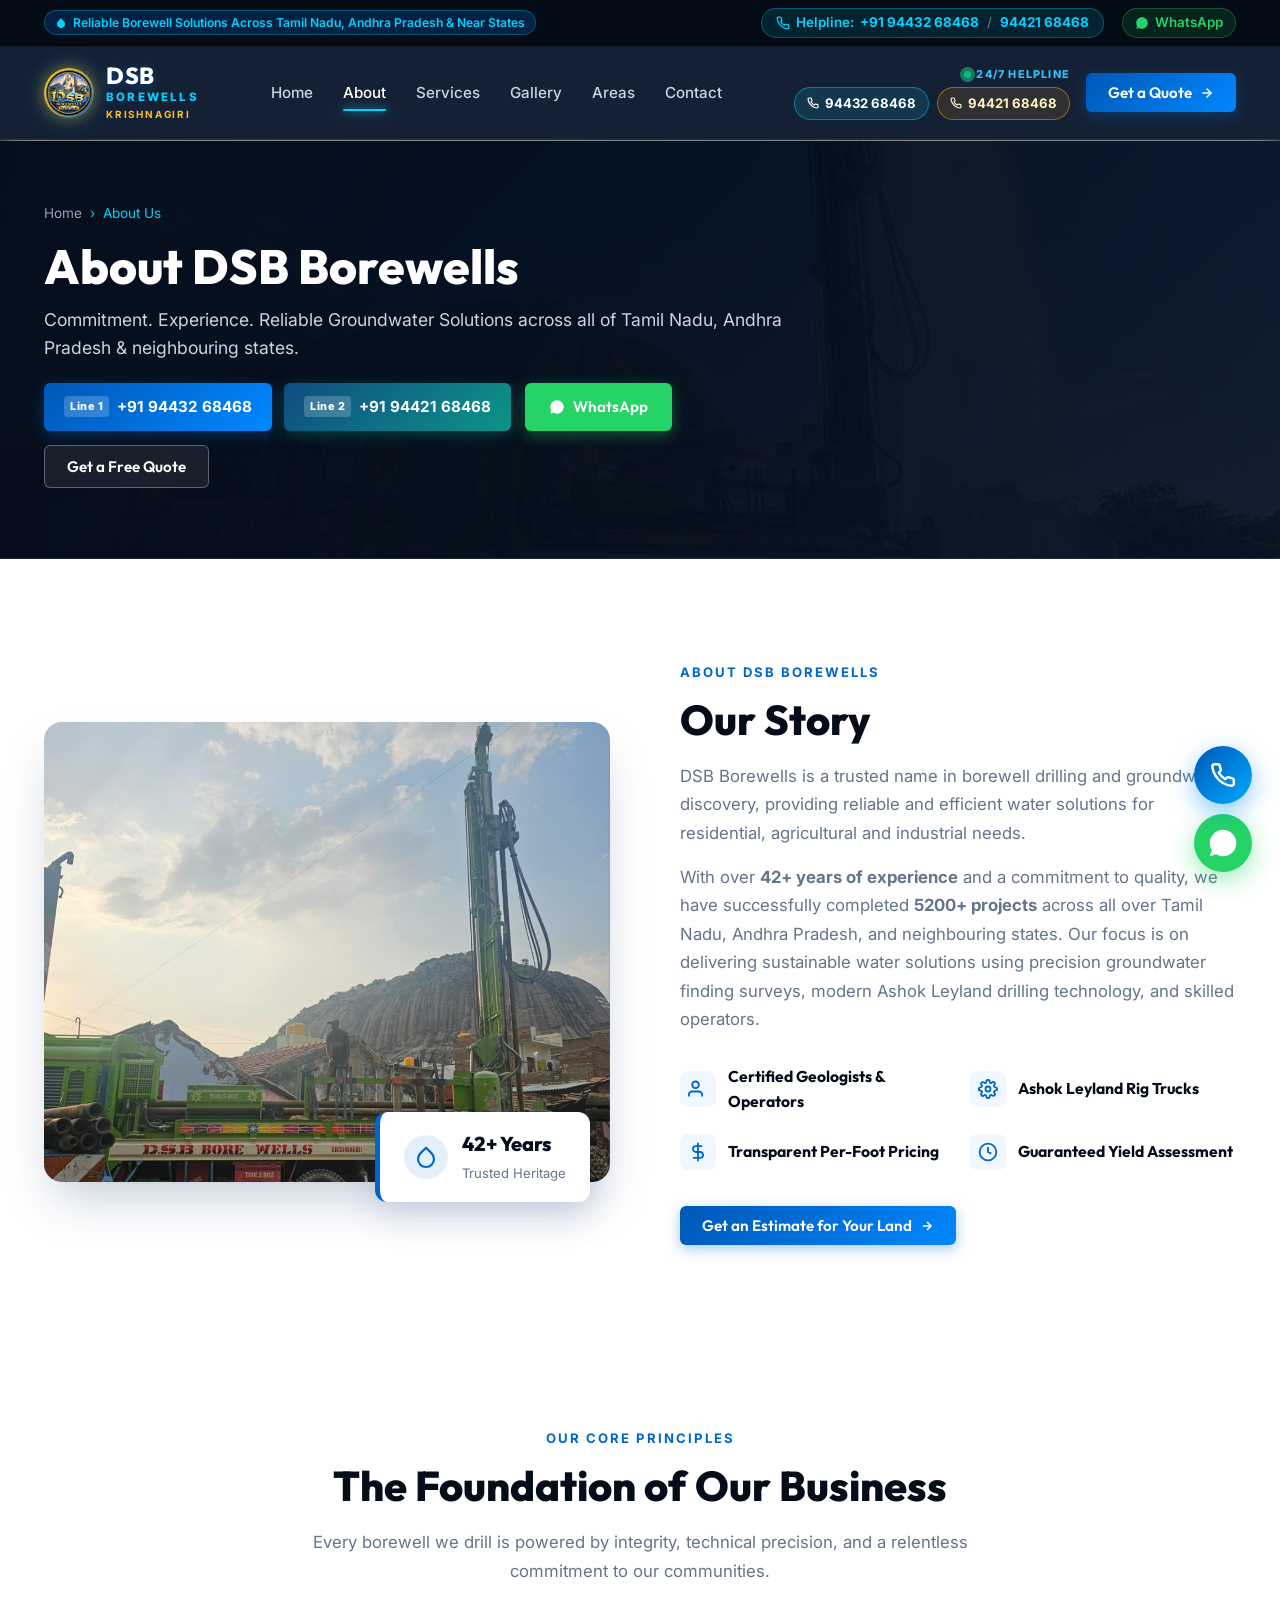
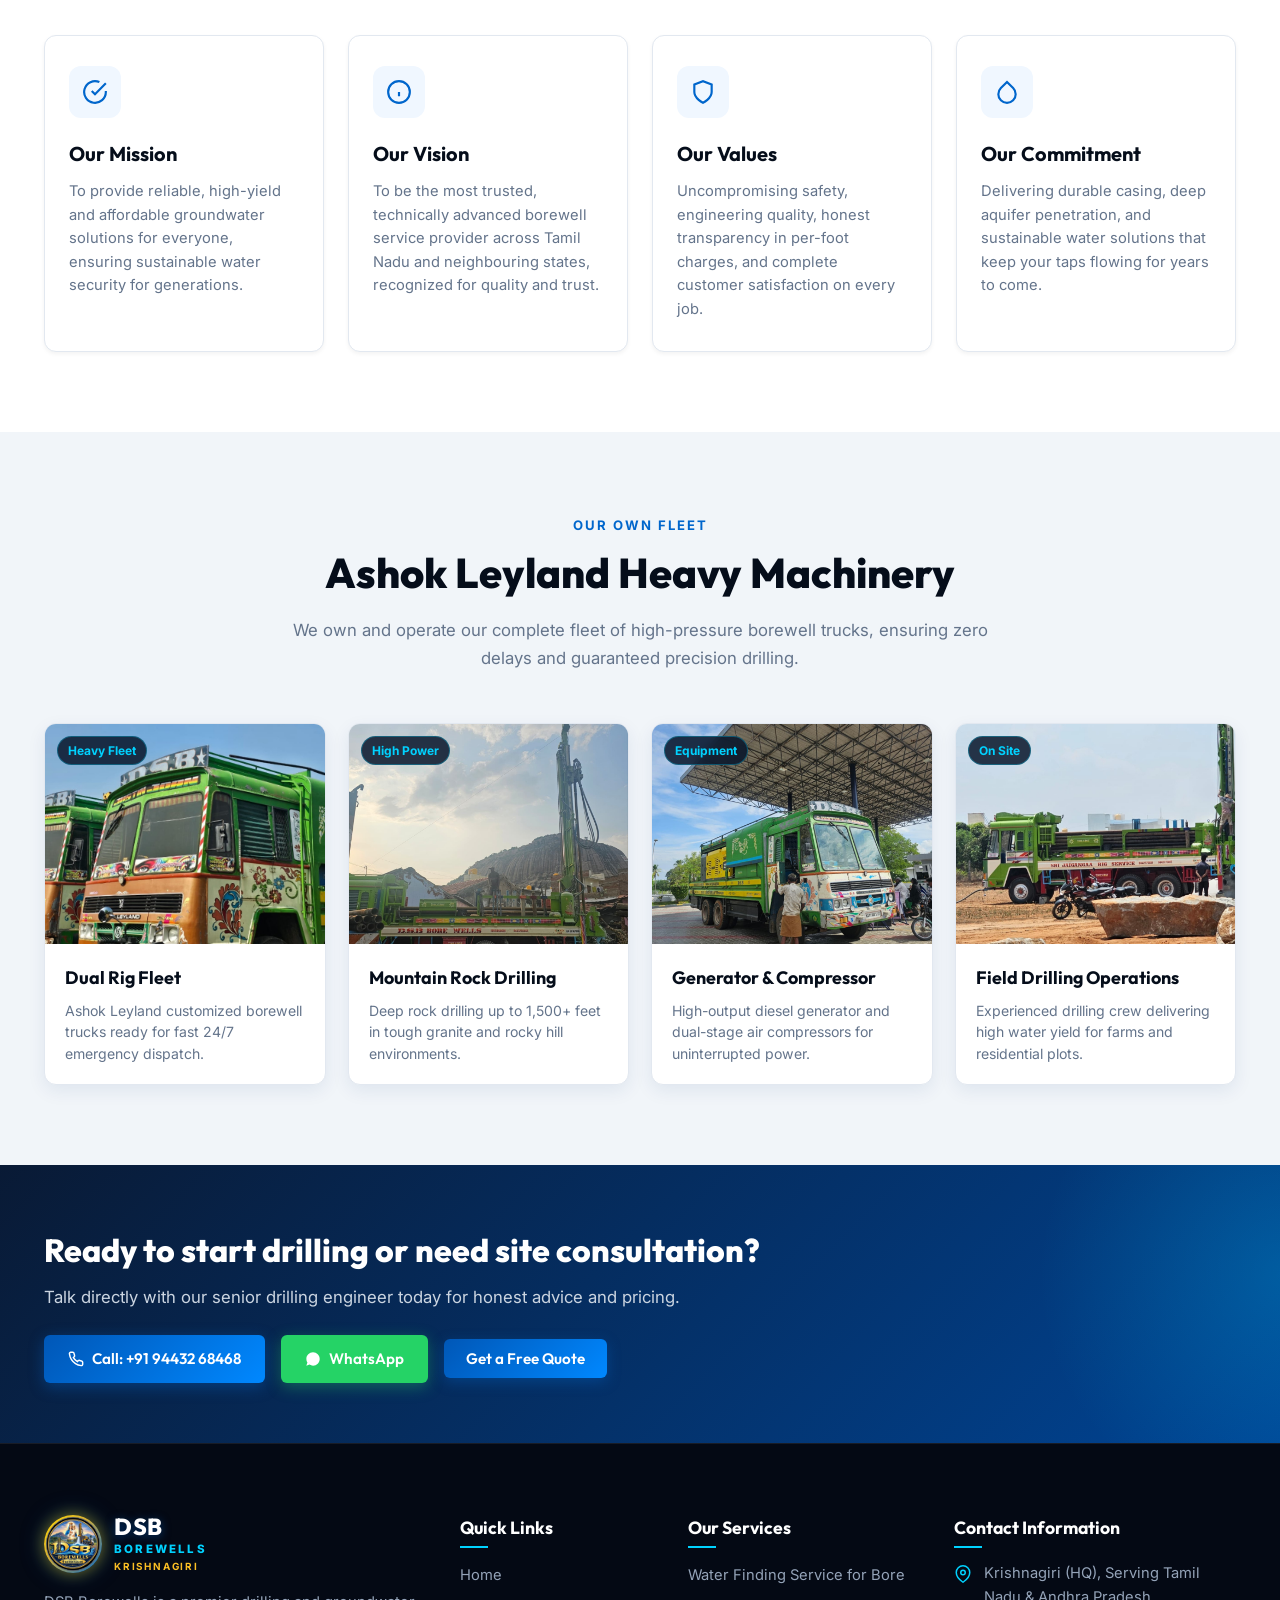
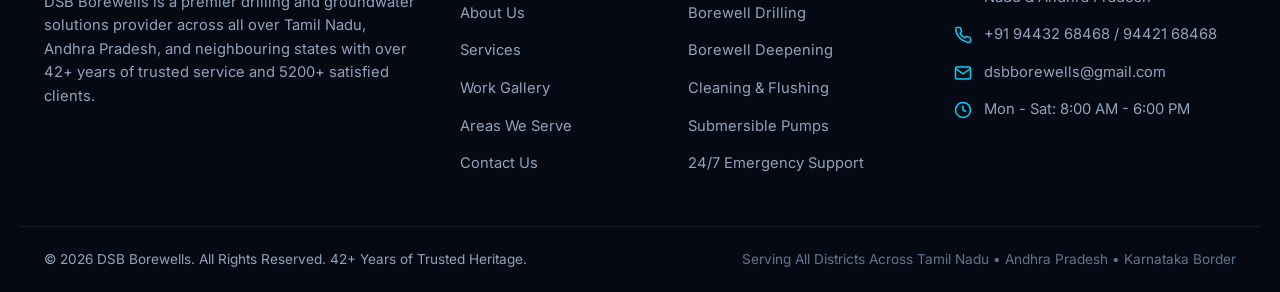
==== about.html @ 8cb4c027 "first commit" ====
<!DOCTYPE html>
<html lang="en">
<head>
  <meta charset="UTF-8">
  <meta name="viewport" content="width=device-width, initial-scale=1.0">
  <title>About Us | DSB Borewells - 42+ Years of Drilling &amp; Water Finding</title>
  <meta name="description" content="Learn about DSB Borewells, Krishnagiri's trusted borewell drilling specialist with over 42+ years of experience and 5200+ satisfied clients across Tamil Nadu, Andhra Pradesh, and nearby states.">
  <link rel="stylesheet" href="css/style.css">
  <link rel="icon" type="image/jpeg" href="assets/images/dsb-logo.jpg">
</head>
<body>

  <!-- Top Notification Bar -->
  <div class="top-bar">
    <div class="container">
      <div class="top-bar-left">
        <span class="top-badge">
          <svg width="12" height="12" viewBox="0 0 24 24" fill="currentColor">
            <path d="M12 2.69l5.66 5.66a8 8 0 1 1-11.31 0z"/>
          </svg>
          Reliable Borewell Solutions Across Tamil Nadu, Andhra Pradesh &amp; Near States
        </span>
      </div>
      <div class="top-bar-right">
        <div class="top-call-group">
          <svg width="14" height="14" viewBox="0 0 24 24" fill="none" stroke="currentColor" stroke-width="2.2" stroke-linecap="round" stroke-linejoin="round">
            <path d="M22 16.92v3a2 2 0 0 1-2.18 2 19.79 19.79 0 0 1-8.63-3.07 19.5 19.5 0 0 1-6-6 19.79 19.79 0 0 1-3.07-8.67A2 2 0 0 1 4.11 2h3a2 2 0 0 1 2 1.72 12.84 12.84 0 0 0 .7 2.81 2 2 0 0 1-.45 2.11L8.09 9.91a16 16 0 0 0 6 6l1.27-1.27a2 2 0 0 1 2.11-.45 12.84 12.84 0 0 0 2.81.7A2 2 0 0 1 22 16.92z"></path>
          </svg>
          <span>Helpline:</span>
          <a href="tel:+919443268468" class="top-call-num" title="Call Primary Line 1: +91 94432 68468">+91 94432 68468</a>
          <span class="top-call-sep">/</span>
          <a href="tel:+919442168468" class="top-call-num" title="Call Alternate Line 2: +91 94421 68468">94421 68468</a>
        </div>
        <a href="https://wa.me/919443268468?text=Hi%20DSB%20Borewells,%20I%20would%20like%20to%20know%20more%20about%20your%20services" target="_blank" rel="noopener noreferrer" class="top-whatsapp-link">
          <svg width="14" height="14" viewBox="0 0 24 24" fill="currentColor">
            <path d="M17.472 14.382c-.301-.15-1.777-.877-2.052-.977-.275-.1-.476-.15-.676.15-.2.301-.777.977-.952 1.177-.175.2-.351.226-.652.075-.301-.15-1.27-.468-2.42-1.493-.895-.798-1.5-1.784-1.675-2.085-.175-.301-.019-.464.132-.614.135-.135.301-.351.451-.527.151-.176.201-.301.302-.502.1-.2.05-.376-.025-.526-.075-.15-.676-1.63-.927-2.232-.244-.587-.492-.507-.676-.516-.175-.008-.376-.01-.577-.01-.2 0-.527.075-.803.376s-1.053 1.028-1.053 2.508 1.078 2.909 1.229 3.11c.15.2 2.122 3.24 5.141 4.542.718.31 1.279.495 1.716.634.721.23 1.378.197 1.897.12.578-.087 1.777-.727 2.028-1.43.25-.702.25-1.304.175-1.43-.075-.125-.276-.2-.577-.35zM12.04 2C6.52 2 2.03 6.49 2.03 12c0 1.98.58 3.82 1.58 5.38L2 22l4.77-1.57C8.24 21.32 10.08 22 12.04 22c5.52 0 10.01-4.49 10.01-10S17.56 2 12.04 2z"/>
          </svg>
          WhatsApp
        </a>
      </div>
    </div>
  </div>

  <!-- Main Navigation -->
  <header class="main-nav" id="mainNav">
    <div class="container nav-container">
      <a href="index.html" class="logo" title="DSB Borewells - Krishnagiri">
        <div class="logo-crest">
          <img src="assets/images/dsb-logo.jpg" alt="DSB Borewells Krishnagiri Logo" class="brand-logo-img">
          <span class="logo-pulse-ring"></span>
        </div>
        <div class="logo-text">
          <span class="brand-name">DSB</span>
          <span class="brand-sub">BOREWELLS</span>
          <span class="brand-loc">KRISHNAGIRI</span>
        </div>
      </a>

      <nav class="nav-menu" id="navMenu">
        <a href="index.html" class="nav-link">Home</a>
        <a href="about.html" class="nav-link active">About</a>
        <a href="services.html" class="nav-link">Services</a>
        <a href="gallery.html" class="nav-link">Gallery</a>
        <a href="areas.html" class="nav-link">Areas</a>
        <a href="contact.html" class="nav-link">Contact</a>
      </nav>

      <div class="nav-actions">
        <div class="nav-call-dual">
          <div class="nav-call-dual-header">
            <span class="live-pulse-beacon" style="width: 7px; height: 7px;"></span> 24/7 HELPLINE
          </div>
          <div class="nav-call-dual-links">
            <a href="tel:+919443268468" class="nav-call-pill" title="Call Line 1: +91 94432 68468">
              <svg width="12" height="12" viewBox="0 0 24 24" fill="none" stroke="currentColor" stroke-width="2.3"><path d="M22 16.92v3a2 2 0 0 1-2.18 2 19.79 19.79 0 0 1-8.63-3.07 19.5 19.5 0 0 1-6-6 19.79 19.79 0 0 1-3.07-8.67A2 2 0 0 1 4.11 2h3a2 2 0 0 1 2 1.72 12.84 12.84 0 0 0 .7 2.81 2 2 0 0 1-.45 2.11L8.09 9.91a16 16 0 0 0 6 6l1.27-1.27a2 2 0 0 1 2.11-.45 12.84 12.84 0 0 0 2.81.7A2 2 0 0 1 22 16.92z"></path></svg>
              <span>94432 68468</span>
            </a>
            <a href="tel:+919442168468" class="nav-call-pill alt-line" title="Call Line 2: +91 94421 68468">
              <svg width="12" height="12" viewBox="0 0 24 24" fill="none" stroke="currentColor" stroke-width="2.3"><path d="M22 16.92v3a2 2 0 0 1-2.18 2 19.79 19.79 0 0 1-8.63-3.07 19.5 19.5 0 0 1-6-6 19.79 19.79 0 0 1-3.07-8.67A2 2 0 0 1 4.11 2h3a2 2 0 0 1 2 1.72 12.84 12.84 0 0 0 .7 2.81 2 2 0 0 1-.45 2.11L8.09 9.91a16 16 0 0 0 6 6l1.27-1.27a2 2 0 0 1 2.11-.45 12.84 12.84 0 0 0 2.81.7A2 2 0 0 1 22 16.92z"></path></svg>
              <span>94421 68468</span>
            </a>
          </div>
        </div>
        <button class="btn-primary open-quote-modal" id="headerQuoteBtn">
          Get a Quote
          <svg width="14" height="14" viewBox="0 0 24 24" fill="none" stroke="currentColor" stroke-width="2.5" stroke-linecap="round" stroke-linejoin="round">
            <line x1="5" y1="12" x2="19" y2="12"></line>
            <polyline points="12 5 19 12 12 19"></polyline>
          </svg>
        </button>
        <button class="mobile-toggle" id="mobileToggle" aria-label="Toggle navigation">
          <span></span>
          <span></span>
          <span></span>
        </button>
      </div>
    </div>
  </header>

  <!-- Page Banner -->
  <section class="page-banner">
    <img src="assets/images/hero-rig.jpg" alt="DSB Borewells Fleet" class="page-banner-bg">
    <div class="page-banner-overlay"></div>
    <div class="container">
      <div class="page-banner-content">
        <div class="breadcrumbs">
          <a href="index.html">Home</a>
          <span>&rsaquo;</span>
          <span>About Us</span>
        </div>
        <h1 class="page-banner-title">About DSB Borewells</h1>
        <p class="page-banner-desc">Commitment. Experience. Reliable Groundwater Solutions across all of Tamil Nadu, Andhra Pradesh &amp; neighbouring states.</p>
        <div class="page-banner-actions">
          <div class="cta-dual-numbers">
            <a href="tel:+919443268468" class="btn-cta-call" title="Call Line 1: +91 94432 68468">
              <span class="cta-tag">Line 1</span>
              <span>+91 94432 68468</span>
            </a>
            <a href="tel:+919442168468" class="btn-cta-call alt-line" title="Call Line 2: +91 94421 68468">
              <span class="cta-tag">Line 2</span>
              <span>+91 94421 68468</span>
            </a>
          </div>
          <a href="https://wa.me/919443268468?text=Hi%20DSB%20Borewells,%20I%20would%20like%20to%20know%20more%20about%20your%20services" target="_blank" rel="noopener noreferrer" class="btn-whatsapp">
            <svg width="16" height="16" viewBox="0 0 24 24" fill="currentColor">
              <path d="M17.472 14.382c-.301-.15-1.777-.877-2.052-.977-.275-.1-.476-.15-.676.15-.2.301-.777.977-.952 1.177-.175.2-.351.226-.652.075-.301-.15-1.27-.468-2.42-1.493-.895-.798-1.5-1.784-1.675-2.085-.175-.301-.019-.464.132-.614.135-.135.301-.351.451-.527.151-.176.201-.301.302-.502.1-.2.05-.376-.025-.526-.075-.15-.676-1.63-.927-2.232-.244-.587-.492-.507-.676-.516-.175-.008-.376-.01-.577-.01-.2 0-.527.075-.803.376s-1.053 1.028-1.053 2.508 1.078 2.909 1.229 3.11c.15.2 2.122 3.24 5.141 4.542.718.31 1.279.495 1.716.634.721.23 1.378.197 1.897.12.578-.087 1.777-.727 2.028-1.43.25-.702.25-1.304.175-1.43-.075-.125-.276-.2-.577-.35zM12.04 2C6.52 2 2.03 6.49 2.03 12c0 1.98.58 3.82 1.58 5.38L2 22l4.77-1.57C8.24 21.32 10.08 22 12.04 22c5.52 0 10.01-4.49 10.01-10S17.56 2 12.04 2z"/>
            </svg>
            WhatsApp
          </a>
          <button class="btn-outline-white open-quote-modal">
            Get a Free Quote
          </button>
        </div>
      </div>
    </div>
  </section>

  <!-- Our Story Section -->
  <section class="story-section">
    <div class="container">
      <div class="story-grid">
        <div class="story-image-wrap">
          <img src="assets/images/real/dsb-rig-mountain.jpg" alt="DSB Borewells Real Rig in Krishnagiri" class="story-img-main">
          <div class="story-badge-floating">
            <div class="story-badge-icon">
              <svg width="24" height="24" viewBox="0 0 24 24" fill="none" stroke="currentColor" stroke-width="2.2" stroke-linecap="round" stroke-linejoin="round">
                <path d="M12 2.69l5.66 5.66a8 8 0 1 1-11.31 0z"></path>
              </svg>
            </div>
            <div class="story-badge-text">
              <strong>42+ Years</strong>
              <span>Trusted Heritage</span>
            </div>
          </div>
        </div>

        <div class="story-content">
          <span class="section-eyebrow">ABOUT DSB BOREWELLS</span>
          <h2 class="section-title">Our Story</h2>
          <p class="section-description">
            DSB Borewells is a trusted name in borewell drilling and groundwater discovery, providing reliable and efficient water solutions for residential, agricultural and industrial needs.
          </p>
          <p class="section-description" style="margin-top: -15px;">
            With over <strong>42+ years of experience</strong> and a commitment to quality, we have successfully completed <strong>5200+ projects</strong> across all over Tamil Nadu, Andhra Pradesh, and neighbouring states. Our focus is on delivering sustainable water solutions using precision groundwater finding surveys, modern Ashok Leyland drilling technology, and skilled operators.
          </p>

          <div class="features-2x2-grid">
            <div class="feature-point">
              <div class="feature-point-icon">
                <svg width="20" height="20" viewBox="0 0 24 24" fill="none" stroke="currentColor" stroke-width="2.2">
                  <path d="M17 21v-2a4 4 0 0 0-4-4H5a4 4 0 0 0-4 4v2"></path>
                  <circle cx="9" cy="7" r="4"></circle>
                </svg>
              </div>
              <span class="feature-point-text">Certified Geologists & Operators</span>
            </div>

            <div class="feature-point">
              <div class="feature-point-icon">
                <svg width="20" height="20" viewBox="0 0 24 24" fill="none" stroke="currentColor" stroke-width="2.2">
                  <circle cx="12" cy="12" r="3"></circle>
                  <path d="M19.4 15a1.65 1.65 0 0 0 .33 1.82l.06.06a2 2 0 0 1 0 2.83 2 2 0 0 1-2.83 0l-.06-.06a1.65 1.65 0 0 0-1.82-.33 1.65 1.65 0 0 0-1 1.51V21a2 2 0 0 1-2 2 2 2 0 0 1-2-2v-.09A1.65 1.65 0 0 0 9 19.4a1.65 1.65 0 0 0-1.82.33l-.06.06a2 2 0 0 1-2.83 0 2 2 0 0 1 0-2.83l.06-.06a1.65 1.65 0 0 0 .33-1.82 1.65 1.65 0 0 0-1.51-1H3a2 2 0 0 1-2-2 2 2 0 0 1 2-2h.09A1.65 1.65 0 0 0 4.6 9a1.65 1.65 0 0 0-.33-1.82l-.06-.06a2 2 0 0 1 0-2.83 2 2 0 0 1 2.83 0l.06.06a1.65 1.65 0 0 0 1.82.33H9a1.65 1.65 0 0 0 1-1.51V3a2 2 0 0 1 2-2 2 2 0 0 1 2 2v.09a1.65 1.65 0 0 0 1 1.51 1.65 1.65 0 0 0 1.82-.33l.06-.06a2 2 0 0 1 2.83 0 2 2 0 0 1 0 2.83l-.06.06a1.65 1.65 0 0 0-.33 1.82V9a1.65 1.65 0 0 0 1.51 1H21a2 2 0 0 1 2 2 2 2 0 0 1-2 2h-.09a1.65 1.65 0 0 0-1.51 1z"></path>
                </svg>
              </div>
              <span class="feature-point-text">Ashok Leyland Rig Trucks</span>
            </div>

            <div class="feature-point">
              <div class="feature-point-icon">
                <svg width="20" height="20" viewBox="0 0 24 24" fill="none" stroke="currentColor" stroke-width="2.2">
                  <path d="M12 1v22"></path>
                  <path d="M17 5H9.5a3.5 3.5 0 0 0 0 7h5a3.5 3.5 0 0 1 0 7H6"></path>
                </svg>
              </div>
              <span class="feature-point-text">Transparent Per-Foot Pricing</span>
            </div>

            <div class="feature-point">
              <div class="feature-point-icon">
                <svg width="20" height="20" viewBox="0 0 24 24" fill="none" stroke="currentColor" stroke-width="2.2">
                  <circle cx="12" cy="12" r="10"></circle>
                  <polyline points="12 6 12 12 16 14"></polyline>
                </svg>
              </div>
              <span class="feature-point-text">Guaranteed Yield Assessment</span>
            </div>
          </div>

          <button class="btn-primary open-quote-modal">
            Get an Estimate for Your Land
            <svg width="14" height="14" viewBox="0 0 24 24" fill="none" stroke="currentColor" stroke-width="2.5">
              <line x1="5" y1="12" x2="19" y2="12"></line>
              <polyline points="12 5 19 12 12 19"></polyline>
            </svg>
          </button>
        </div>
      </div>
    </div>
  </section>

  <!-- 4 Pillars Section -->
  <section class="pillars-section">
    <div class="container">
      <div class="section-header-center">
        <span class="section-eyebrow">OUR CORE PRINCIPLES</span>
        <h2 class="section-title">The Foundation of Our Business</h2>
        <p class="section-description">Every borewell we drill is powered by integrity, technical precision, and a relentless commitment to our communities.</p>
      </div>

      <div class="pillars-grid">
        <div class="pillar-card">
          <div class="pillar-icon-box">
            <svg width="26" height="26" viewBox="0 0 24 24" fill="none" stroke="currentColor" stroke-width="2">
              <path d="M22 11.08V12a10 10 0 1 1-5.93-9.14"></path>
              <polyline points="22 4 12 14.01 9 11.01"></polyline>
            </svg>
          </div>
          <h3 class="pillar-title">Our Mission</h3>
          <p class="pillar-desc">To provide reliable, high-yield and affordable groundwater solutions for everyone, ensuring sustainable water security for generations.</p>
        </div>

        <div class="pillar-card">
          <div class="pillar-icon-box">
            <svg width="26" height="26" viewBox="0 0 24 24" fill="none" stroke="currentColor" stroke-width="2">
              <circle cx="12" cy="12" r="10"></circle>
              <line x1="12" y1="16" x2="12" y2="12"></line>
              <line x1="12" y1="8" x2="12.01" y2="8"></line>
            </svg>
          </div>
          <h3 class="pillar-title">Our Vision</h3>
          <p class="pillar-desc">To be the most trusted, technically advanced borewell service provider across Tamil Nadu and neighbouring states, recognized for quality and trust.</p>
        </div>

        <div class="pillar-card">
          <div class="pillar-icon-box">
            <svg width="26" height="26" viewBox="0 0 24 24" fill="none" stroke="currentColor" stroke-width="2">
              <path d="M12 22s8-4 8-10V5l-8-3-8 3v7c0 6 8 10 8 10z"></path>
            </svg>
          </div>
          <h3 class="pillar-title">Our Values</h3>
          <p class="pillar-desc">Uncompromising safety, engineering quality, honest transparency in per-foot charges, and complete customer satisfaction on every job.</p>
        </div>

        <div class="pillar-card">
          <div class="pillar-icon-box">
            <svg width="26" height="26" viewBox="0 0 24 24" fill="none" stroke="currentColor" stroke-width="2">
              <path d="M12 2.69l5.66 5.66a8 8 0 1 1-11.31 0z"></path>
            </svg>
          </div>
          <h3 class="pillar-title">Our Commitment</h3>
          <p class="pillar-desc">Delivering durable casing, deep aquifer penetration, and sustainable water solutions that keep your taps flowing for years to come.</p>
        </div>
      </div>
    </div>
  </section>

  <!-- Real Fleet Section -->
  <section class="real-fleet-section">
    <div class="container">
      <div class="section-header-center">
        <span class="section-eyebrow">OUR OWN FLEET</span>
        <h2 class="section-title">Ashok Leyland Heavy Machinery</h2>
        <p class="section-description">We own and operate our complete fleet of high-pressure borewell trucks, ensuring zero delays and guaranteed precision drilling.</p>
      </div>

      <div class="real-fleet-grid">
        <div class="fleet-card">
          <div class="fleet-img-wrap">
            <img src="assets/images/real/dsb-trucks-fleet.jpg" alt="D.S.B Dual Fleet">
            <span class="fleet-badge">Heavy Fleet</span>
          </div>
          <div class="fleet-card-body">
            <h3 class="fleet-card-title">Dual Rig Fleet</h3>
            <p class="fleet-card-desc">Ashok Leyland customized borewell trucks ready for fast 24/7 emergency dispatch.</p>
          </div>
        </div>

        <div class="fleet-card">
          <div class="fleet-img-wrap">
            <img src="assets/images/real/dsb-rig-mountain.jpg" alt="Mountain Rock Drilling Rig">
            <span class="fleet-badge">High Power</span>
          </div>
          <div class="fleet-card-body">
            <h3 class="fleet-card-title">Mountain Rock Drilling</h3>
            <p class="fleet-card-desc">Deep rock drilling up to 1,500+ feet in tough granite and rocky hill environments.</p>
          </div>
        </div>

        <div class="fleet-card">
          <div class="fleet-img-wrap">
            <img src="assets/images/real/dsb-rig-pump.jpg" alt="Compressor Rig">
            <span class="fleet-badge">Equipment</span>
          </div>
          <div class="fleet-card-body">
            <h3 class="fleet-card-title">Generator & Compressor</h3>
            <p class="fleet-card-desc">High-output diesel generator and dual-stage air compressors for uninterrupted power.</p>
          </div>
        </div>

        <div class="fleet-card">
          <div class="fleet-img-wrap">
            <img src="assets/images/real/dsb-rig-site.jpg" alt="On Site Crew">
            <span class="fleet-badge">On Site</span>
          </div>
          <div class="fleet-card-body">
            <h3 class="fleet-card-title">Field Drilling Operations</h3>
            <p class="fleet-card-desc">Experienced drilling crew delivering high water yield for farms and residential plots.</p>
          </div>
        </div>
      </div>
    </div>
  </section>

  <!-- CTA Banner Strip -->
  <section class="cta-banner-strip">
    <div class="container">
      <div class="cta-banner-content">
        <div class="cta-banner-left">
          <h3>Ready to start drilling or need site consultation?</h3>
          <p>Talk directly with our senior drilling engineer today for honest advice and pricing.</p>
        </div>
        <div class="cta-banner-actions">
          <a href="tel:+919443268468" class="btn-call">
            <svg width="16" height="16" viewBox="0 0 24 24" fill="none" stroke="currentColor" stroke-width="2.2">
              <path d="M22 16.92v3a2 2 0 0 1-2.18 2 19.79 19.79 0 0 1-8.63-3.07 19.5 19.5 0 0 1-6-6 19.79 19.79 0 0 1-3.07-8.67A2 2 0 0 1 4.11 2h3a2 2 0 0 1 2 1.72 12.84 12.84 0 0 0 .7 2.81 2 2 0 0 1-.45 2.11L8.09 9.91a16 16 0 0 0 6 6l1.27-1.27a2 2 0 0 1 2.11-.45 12.84 12.84 0 0 0 2.81.7A2 2 0 0 1 22 16.92z"></path>
            </svg>
            Call: +91 94432 68468
          </a>
          <a href="https://wa.me/919443268468?text=Hi%20DSB%20Borewells,%20I%20have%20an%20enquiry" target="_blank" rel="noopener noreferrer" class="btn-whatsapp">
            <svg width="16" height="16" viewBox="0 0 24 24" fill="currentColor">
              <path d="M17.472 14.382c-.301-.15-1.777-.877-2.052-.977-.275-.1-.476-.15-.676.15-.2.301-.777.977-.952 1.177-.175.2-.351.226-.652.075-.301-.15-1.27-.468-2.42-1.493-.895-.798-1.5-1.784-1.675-2.085-.175-.301-.019-.464.132-.614.135-.135.301-.351.451-.527.151-.176.201-.301.302-.502.1-.2.05-.376-.025-.526-.075-.15-.676-1.63-.927-2.232-.244-.587-.492-.507-.676-.516-.175-.008-.376-.01-.577-.01-.2 0-.527.075-.803.376s-1.053 1.028-1.053 2.508 1.078 2.909 1.229 3.11c.15.2 2.122 3.24 5.141 4.542.718.31 1.279.495 1.716.634.721.23 1.378.197 1.897.12.578-.087 1.777-.727 2.028-1.43.25-.702.25-1.304.175-1.43-.075-.125-.276-.2-.577-.35zM12.04 2C6.52 2 2.03 6.49 2.03 12c0 1.98.58 3.82 1.58 5.38L2 22l4.77-1.57C8.24 21.32 10.08 22 12.04 22c5.52 0 10.01-4.49 10.01-10S17.56 2 12.04 2z"/>
            </svg>
            WhatsApp
          </a>
          <button class="btn-primary open-quote-modal">
            Get a Free Quote
          </button>
        </div>
      </div>
    </div>
  </section>

  <!-- Main Footer -->
  <footer class="main-footer">
    <div class="container footer-grid">
      <div class="footer-col-brand">
        <a href="index.html" class="logo" title="DSB Borewells - Krishnagiri">
          <div class="logo-crest" style="width: 58px; height: 58px;">
            <img src="assets/images/dsb-logo.jpg" alt="DSB Borewells Krishnagiri Logo" class="brand-logo-img">
            <span class="logo-pulse-ring"></span>
          </div>
          <div class="logo-text">
            <span class="brand-name">DSB</span>
            <span class="brand-sub">BOREWELLS</span>
            <span class="brand-loc">KRISHNAGIRI</span>
          </div>
        </a>
        <p>
          DSB Borewells is a premier drilling and groundwater solutions provider across all over Tamil Nadu, Andhra Pradesh, and neighbouring states with over 42+ years of trusted service and 5200+ satisfied clients.
        </p>
      </div>

      <div class="footer-col">
        <h4 class="footer-col-title">Quick Links</h4>
        <ul class="footer-links">
          <li><a href="index.html">Home</a></li>
          <li><a href="about.html">About Us</a></li>
          <li><a href="services.html">Services</a></li>
          <li><a href="gallery.html">Work Gallery</a></li>
          <li><a href="areas.html">Areas We Serve</a></li>
          <li><a href="contact.html">Contact Us</a></li>
        </ul>
      </div>

      <div class="footer-col">
        <h4 class="footer-col-title">Our Services</h4>
        <ul class="footer-links">
          <li><a href="services.html">Water Finding Service for Bore</a></li>
          <li><a href="services.html">Borewell Drilling</a></li>
          <li><a href="services.html">Borewell Deepening</a></li>
          <li><a href="services.html">Cleaning & Flushing</a></li>
          <li><a href="services.html">Submersible Pumps</a></li>
          <li><a href="services.html">24/7 Emergency Support</a></li>
        </ul>
      </div>

      <div class="footer-col">
        <h4 class="footer-col-title">Contact Information</h4>
        <div class="footer-contact-list">
          <div class="footer-contact-item">
            <svg viewBox="0 0 24 24" fill="none" stroke="currentColor" stroke-width="2">
              <path d="M21 10c0 7-9 13-9 13s-9-6-9-13a9 9 0 0 1 18 0z"></path>
              <circle cx="12" cy="10" r="3"></circle>
            </svg>
            <span>Krishnagiri (HQ), Serving Tamil Nadu &amp; Andhra Pradesh</span>
          </div>
          <div class="footer-contact-item">
            <svg viewBox="0 0 24 24" fill="none" stroke="currentColor" stroke-width="2">
              <path d="M22 16.92v3a2 2 0 0 1-2.18 2 19.79 19.79 0 0 1-8.63-3.07 19.5 19.5 0 0 1-6-6 19.79 19.79 0 0 1-3.07-8.67A2 2 0 0 1 4.11 2h3a2 2 0 0 1 2 1.72 12.84 12.84 0 0 0 .7 2.81 2 2 0 0 1-.45 2.11L8.09 9.91a16 16 0 0 0 6 6l1.27-1.27a2 2 0 0 1 2.11-.45 12.84 12.84 0 0 0 2.81.7A2 2 0 0 1 22 16.92z"></path>
            </svg>
            <span><a href="tel:+919443268468" style="color:inherit;">+91 94432 68468</a> / <a href="tel:+919442168468" style="color:inherit;">94421 68468</a></span>
          </div>
          <div class="footer-contact-item">
            <svg viewBox="0 0 24 24" fill="none" stroke="currentColor" stroke-width="2">
              <path d="M4 4h16c1.1 0 2 .9 2 2v12c0 1.1-.9 2-2 2H4c-1.1 0-2-.9-2-2V6c0-1.1.9-2 2-2z"></path>
              <polyline points="22,6 12,13 2,6"></polyline>
            </svg>
            <span>dsbborewells@gmail.com</span>
          </div>
          <div class="footer-contact-item">
            <svg viewBox="0 0 24 24" fill="none" stroke="currentColor" stroke-width="2">
              <circle cx="12" cy="12" r="10"></circle>
              <polyline points="12 6 12 12 16 14"></polyline>
            </svg>
            <span>Mon - Sat: 8:00 AM - 6:00 PM</span>
          </div>
        </div>
      </div>
    </div>

    <div class="footer-bottom">
      <div class="container">
        <div>&copy; 2026 DSB Borewells. All Rights Reserved. 42+ Years of Trusted Heritage.</div>
        <div style="color: #64748b;">Serving All Districts Across Tamil Nadu &bull; Andhra Pradesh &bull; Karnataka Border</div>
      </div>
    </div>
  </footer>

  <!-- Floating Quick Action Buttons -->
  <div class="floating-call-wrap" id="floatingCallWrap">
    <button class="floating-call" id="floatingCallBtn" aria-label="Call DSB Borewells - Line 1: +91 94432 68468 | Line 2: +91 94421 68468">
      <svg viewBox="0 0 24 24" fill="none" stroke="currentColor" stroke-width="2.3" stroke-linecap="round" stroke-linejoin="round">
        <path d="M22 16.92v3a2 2 0 0 1-2.18 2 19.79 19.79 0 0 1-8.63-3.07 19.5 19.5 0 0 1-6-6 19.79 19.79 0 0 1-3.07-8.67A2 2 0 0 1 4.11 2h3a2 2 0 0 1 2 1.72 12.84 12.84 0 0 0 .7 2.81 2 2 0 0 1-.45 2.11L8.09 9.91a16 16 0 0 0 6 6l1.27-1.27a2 2 0 0 1 2.11-.45 12.84 12.84 0 0 0 2.81.7A2 2 0 0 1 22 16.92z"></path>
      </svg>
      <span class="floating-btn-tooltip">Call: +91 94432 68468 / 94421 68468</span>
    </button>
    <div class="floating-call-menu" id="floatingCallMenu">
      <div class="floating-call-menu-title">Call DSB Borewells</div>
      <a href="tel:+919443268468" class="floating-call-item">
        <span class="call-item-icon">
          <svg width="15" height="15" viewBox="0 0 24 24" fill="none" stroke="currentColor" stroke-width="2.2" stroke-linecap="round" stroke-linejoin="round"><path d="M22 16.92v3a2 2 0 0 1-2.18 2 19.79 19.79 0 0 1-8.63-3.07 19.5 19.5 0 0 1-6-6 19.79 19.79 0 0 1-3.07-8.67A2 2 0 0 1 4.11 2h3a2 2 0 0 1 2 1.72 12.84 12.84 0 0 0 .7 2.81 2 2 0 0 1-.45 2.11L8.09 9.91a16 16 0 0 0 6 6l1.27-1.27a2 2 0 0 1 2.11-.45 12.84 12.84 0 0 0 2.81.7A2 2 0 0 1 22 16.92z"></path></svg>
        </span>
        <div class="call-item-text">
          <span class="call-line-name">Line 1 (Primary)</span>
          <span class="call-number">+91 94432 68468</span>
        </div>
      </a>
      <a href="tel:+919442168468" class="floating-call-item">
        <span class="call-item-icon">
          <svg width="15" height="15" viewBox="0 0 24 24" fill="none" stroke="currentColor" stroke-width="2.2" stroke-linecap="round" stroke-linejoin="round"><path d="M22 16.92v3a2 2 0 0 1-2.18 2 19.79 19.79 0 0 1-8.63-3.07 19.5 19.5 0 0 1-6-6 19.79 19.79 0 0 1-3.07-8.67A2 2 0 0 1 4.11 2h3a2 2 0 0 1 2 1.72 12.84 12.84 0 0 0 .7 2.81 2 2 0 0 1-.45 2.11L8.09 9.91a16 16 0 0 0 6 6l1.27-1.27a2 2 0 0 1 2.11-.45 12.84 12.84 0 0 0 2.81.7A2 2 0 0 1 22 16.92z"></path></svg>
        </span>
        <div class="call-item-text">
          <span class="call-line-name">Line 2 (Alternate)</span>
          <span class="call-number">+91 94421 68468</span>
        </div>
      </a>
    </div>
  </div>
  <a href="https://wa.me/919443268468?text=Hi%20DSB%20Borewells,%20I%20have%20an%20enquiry%20regarding%20borewell%20drilling" class="floating-whatsapp" target="_blank" rel="noopener noreferrer" aria-label="Chat on WhatsApp" title="WhatsApp Us">
    <svg viewBox="0 0 24 24">
      <path d="M17.472 14.382c-.301-.15-1.777-.877-2.052-.977-.275-.1-.476-.15-.676.15-.2.301-.777.977-.952 1.177-.175.2-.351.226-.652.075-.301-.15-1.27-.468-2.42-1.493-.895-.798-1.5-1.784-1.675-2.085-.175-.301-.019-.464.132-.614.135-.135.301-.351.451-.527.151-.176.201-.301.302-.502.1-.2.05-.376-.025-.526-.075-.15-.676-1.63-.927-2.232-.244-.587-.492-.507-.676-.516-.175-.008-.376-.01-.577-.01-.2 0-.527.075-.803.376s-1.053 1.028-1.053 2.508 1.078 2.909 1.229 3.11c.15.2 2.122 3.24 5.141 4.542.718.31 1.279.495 1.716.634.721.23 1.378.197 1.897.12.578-.087 1.777-.727 2.028-1.43.25-.702.25-1.304.175-1.43-.075-.125-.276-.2-.577-.35zM12.04 2C6.52 2 2.03 6.49 2.03 12c0 1.98.58 3.82 1.58 5.38L2 22l4.77-1.57C8.24 21.32 10.08 22 12.04 22c5.52 0 10.01-4.49 10.01-10S17.56 2 12.04 2z"/>
    </svg>
    <span class="floating-btn-tooltip">WhatsApp Enquiry</span>
  </a>

  <!-- Quote Modal Popup -->
  <div class="modal-overlay" id="quoteModal">
    <div class="modal-dialog">
      <div class="modal-header">
        <button class="modal-close-btn close-modal-btn" aria-label="Close modal">&times;</button>
        <h3>Get a Free Quote</h3>
        <p>Fill in the details below and our team will get back to you soon.</p>
      </div>
      <div class="modal-body">
        <form id="quoteForm">
          <div class="form-grid-2">
            <div class="form-group">
              <label class="form-label" for="quoteName">Your Name *</label>
              <input type="text" id="quoteName" class="form-input" placeholder="Enter your name" required>
            </div>
            <div class="form-group">
              <label class="form-label" for="quotePhone">Phone Number *</label>
              <input type="tel" id="quotePhone" class="form-input" placeholder="Enter your phone number" required>
            </div>
          </div>

          <div class="form-grid-2">
            <div class="form-group">
              <label class="form-label" for="quoteLocation">Location (District/Taluk) *</label>
              <input type="text" id="quoteLocation" class="form-input" placeholder="e.g. Krishnagiri, Kuppam, Chittoor..." required>
            </div>
            <div class="form-group">
              <label class="form-label" for="quoteService">Required Service *</label>
              <select id="quoteService" class="form-select" required>
                <option value="">Select a service</option>
                <option value="survey">Water Finding Service for Bore (Survey)</option>
                <option value="drilling" selected>Borewell Drilling (New 4.5" / 6.5")</option>
                <option value="deepening">Borewell Deepening</option>
                <option value="cleaning">Cleaning & Flushing</option>
                <option value="pump">Pump Installation</option>
                <option value="other">Maintenance / Other</option>
              </select>
            </div>
          </div>

          <div class="form-group">
            <label class="form-label" for="quoteMessage">Message / Requirements</label>
            <textarea id="quoteMessage" class="form-textarea" rows="3" placeholder="Tell us your requirements (approx. depth, land type, timeline)..."></textarea>
          </div>

          <button type="submit" class="form-submit-btn">
            Send Enquiry
            <svg width="15" height="15" viewBox="0 0 24 24" fill="none" stroke="currentColor" stroke-width="2.5" style="display:inline-block; vertical-align:middle; margin-left:6px;">
              <line x1="22" y1="2" x2="11" y2="13"></line>
              <polygon points="22 2 15 22 11 13 2 9 22 2"></polygon>
            </svg>
          </button>
        </form>
      </div>
    </div>
  </div>

  <script src="js/main.js"></script>
</body>
</html>
---- css/style.css ----
/* ==========================================================================
   DSB BOREWELLS - Modern Premium Design System
   ========================================================================== */

@import url('https://fonts.googleapis.com/css2?family=Inter:wght@300;400;500;600;700;800&family=Outfit:wght@400;500;600;700;800;900&display=swap');

:root {
  /* Color Palette */
  --primary: #0066cc;
  --primary-hover: #0052a3;
  --primary-glow: rgba(0, 102, 204, 0.35);
  --primary-gradient: linear-gradient(135deg, #0057b7 0%, #0088ff 100%);
  --cyan-accent: #00d2ff;
  --cyan-glow: rgba(0, 210, 255, 0.4);
  
  --dark-navy: #050d1a;
  --dark-hero: #08162b;
  --navy-card: rgba(14, 29, 53, 0.85);
  --navy-border: rgba(255, 255, 255, 0.12);
  --navy-glass: rgba(11, 26, 49, 0.72);
  
  --whatsapp-green: #25D366;
  --whatsapp-hover: #1ebd5a;
  
  --text-dark: #0f172a;
  --text-muted: #64748b;
  --text-light: #94a3b8;
  --text-white: #ffffff;
  
  --bg-white: #ffffff;
  --bg-light: #f8fafc;
  --bg-light-blue: #f0f7ff;
  --border-light: #e2e8f0;
  
  /* Fonts */
  --font-heading: 'Outfit', sans-serif;
  --font-body: 'Inter', sans-serif;

  /* Shadows */
  --shadow-sm: 0 2px 4px rgba(0, 0, 0, 0.05);
  --shadow-md: 0 6px 18px rgba(0, 50, 120, 0.08);
  --shadow-lg: 0 15px 35px -5px rgba(0, 50, 120, 0.12), 0 5px 15px rgba(0, 0, 0, 0.04);
  --shadow-xl: 0 25px 50px -12px rgba(0, 40, 100, 0.25);
  --shadow-glow: 0 0 25px rgba(0, 140, 255, 0.4);
  
  /* Border Radius */
  --radius-sm: 6px;
  --radius-md: 12px;
  --radius-lg: 18px;
  --radius-xl: 24px;
  --radius-pill: 9999px;
  
  /* Transitions */
  --transition: all 0.3s cubic-bezier(0.25, 0.8, 0.25, 1);
}

/* Base & Reset */
*, *::before, *::after {
  box-sizing: border-box;
  margin: 0;
  padding: 0;
}

html {
  scroll-behavior: smooth;
  font-size: 16px;
}

body {
  font-family: var(--font-body);
  color: var(--text-dark);
  background-color: var(--bg-white);
  line-height: 1.6;
  overflow-x: hidden;
  -webkit-font-smoothing: antialiased;
}

img {
  max-width: 100%;
  height: auto;
  display: block;
}

a {
  text-decoration: none;
  color: inherit;
  transition: var(--transition);
}

ul {
  list-style: none;
}

button, input, select, textarea {
  font-family: inherit;
}

.container {
  width: 100%;
  max-width: 1240px;
  margin: 0 auto;
  padding: 0 24px;
}

/* ==========================================================================
   TOP NOTIFICATION BAR
   ========================================================================== */
.top-bar {
  background: #040b15;
  color: #94a3b8;
  font-size: 0.84rem;
  border-bottom: 1px solid rgba(255, 255, 255, 0.08);
  padding: 8px 0;
  position: relative;
  z-index: 50;
}

.top-bar .container {
  display: flex;
  justify-content: space-between;
  align-items: center;
  flex-wrap: wrap;
  gap: 12px;
}

.top-bar-left {
  display: flex;
  align-items: center;
  gap: 8px;
}

.top-badge {
  display: inline-flex;
  align-items: center;
  gap: 6px;
  background: rgba(0, 102, 204, 0.25);
  color: var(--cyan-accent);
  padding: 2px 10px;
  border-radius: var(--radius-pill);
  font-size: 0.76rem;
  font-weight: 600;
  border: 1px solid rgba(0, 210, 255, 0.3);
}

.top-bar-right {
  display: flex;
  align-items: center;
  gap: 18px;
}

.top-phone-link {
  display: flex;
  align-items: center;
  gap: 6px;
  color: #e2e8f0;
  font-weight: 600;
  letter-spacing: 0.2px;
}
.top-phone-link:hover {
  color: var(--cyan-accent);
}

.top-call-link {
  display: inline-flex;
  align-items: center;
  gap: 6px;
  color: #00d2ff;
  font-weight: 600;
  background: rgba(0, 210, 255, 0.12);
  padding: 3px 12px;
  border-radius: var(--radius-pill);
  border: 1px solid rgba(0, 210, 255, 0.35);
  transition: var(--transition);
  text-decoration: none;
}
.top-call-link:hover {
  background: var(--cyan-accent);
  color: #040b15;
  box-shadow: 0 0 15px rgba(0, 210, 255, 0.45);
}

.top-call-group {
  display: inline-flex;
  align-items: center;
  gap: 6px;
  color: #00d2ff;
  font-weight: 600;
  background: rgba(0, 210, 255, 0.12);
  padding: 3px 14px;
  border-radius: var(--radius-pill);
  border: 1px solid rgba(0, 210, 255, 0.35);
  font-size: 0.84rem;
}
.top-call-group svg {
  color: var(--cyan-accent);
  flex-shrink: 0;
}
.top-call-num {
  color: #00d2ff;
  font-weight: 700;
  text-decoration: none;
  transition: var(--transition);
}
.top-call-num:hover {
  color: #ffffff;
  text-decoration: underline;
}
.top-call-sep {
  color: rgba(255, 255, 255, 0.4);
  font-weight: 400;
  margin: 0 2px;
}

.top-whatsapp-link {
  display: inline-flex;
  align-items: center;
  gap: 6px;
  color: #25D366;
  font-weight: 600;
  background: rgba(37, 211, 102, 0.12);
  padding: 3px 12px;
  border-radius: var(--radius-pill);
  border: 1px solid rgba(37, 211, 102, 0.3);
  transition: var(--transition);
}
.top-whatsapp-link:hover {
  background: #25D366;
  color: #fff;
  box-shadow: 0 0 15px rgba(37, 211, 102, 0.4);
}

/* ==========================================================================
   NAVIGATION BAR
   ========================================================================== */
.main-nav {
  position: sticky;
  top: 0;
  background: rgba(8, 22, 43, 0.95);
  backdrop-filter: blur(14px);
  -webkit-backdrop-filter: blur(14px);
  border-bottom: 1px solid rgba(255, 255, 255, 0.08);
  z-index: 1000;
  transition: var(--transition);
}

.main-nav.scrolled {
  background: rgba(5, 13, 26, 0.98);
  box-shadow: 0 10px 30px rgba(0, 0, 0, 0.4);
}

.nav-container {
  display: flex;
  align-items: center;
  justify-content: space-between;
  padding: 16px 24px;
}

.logo {
  display: flex;
  align-items: center;
  gap: 12px;
  text-decoration: none;
  position: relative;
}

.logo-crest {
  width: 50px;
  height: 50px;
  border-radius: 50%;
  position: relative;
  display: flex;
  align-items: center;
  justify-content: center;
  background: linear-gradient(135deg, #ffd700 0%, #d4af37 40%, #0066cc 100%);
  padding: 2px;
  box-shadow: 0 0 16px rgba(255, 215, 0, 0.45), 0 0 25px rgba(0, 102, 204, 0.35);
  transition: transform 0.4s cubic-bezier(0.34, 1.56, 0.64, 1), box-shadow 0.4s ease;
  flex-shrink: 0;
}

.brand-logo-img {
  width: 100%;
  height: 100%;
  border-radius: 50%;
  object-fit: cover;
  display: block;
  background: #050d1a;
  border: 1.5px solid rgba(255, 255, 255, 0.3);
  transition: transform 0.5s ease;
}

.logo-pulse-ring {
  position: absolute;
  top: -4px;
  left: -4px;
  right: -4px;
  bottom: -4px;
  border-radius: 50%;
  border: 1.5px solid rgba(0, 210, 255, 0.6);
  opacity: 0;
  animation: logoPulseRing 2.6s infinite cubic-bezier(0.215, 0.61, 0.355, 1);
  pointer-events: none;
}

@keyframes logoPulseRing {
  0% {
    transform: scale(0.95);
    opacity: 0.8;
  }
  50% {
    opacity: 0.4;
  }
  100% {
    transform: scale(1.3);
    opacity: 0;
  }
}

.logo:hover .logo-crest {
  transform: scale(1.1) rotate(4deg);
  box-shadow: 0 0 25px rgba(255, 215, 0, 0.7), 0 0 35px rgba(0, 210, 255, 0.6);
}

.logo:hover .brand-logo-img {
  transform: scale(1.05);
}

.logo-icon {
  width: 44px;
  height: 44px;
  background: var(--primary-gradient);
  border-radius: 12px;
  display: flex;
  align-items: center;
  justify-content: center;
  box-shadow: 0 4px 15px var(--primary-glow);
  position: relative;
  overflow: hidden;
}

.logo-icon svg {
  width: 24px;
  height: 24px;
  fill: #fff;
}

.logo-text {
  display: flex;
  flex-direction: column;
}

.brand-name {
  font-family: var(--font-heading);
  font-size: 1.45rem;
  font-weight: 800;
  letter-spacing: 0.5px;
  color: #ffffff;
  line-height: 1.1;
  text-shadow: 0 2px 10px rgba(0, 102, 204, 0.5);
}

.brand-sub {
  font-size: 0.72rem;
  font-weight: 800;
  letter-spacing: 2.2px;
  color: var(--cyan-accent);
  text-transform: uppercase;
}

.brand-loc {
  font-size: 0.62rem;
  font-weight: 700;
  letter-spacing: 1.8px;
  color: #fbbf24;
  text-transform: uppercase;
  margin-top: 1px;
}

.nav-menu {
  display: flex;
  align-items: center;
  gap: 30px;
}

.nav-link {
  color: #cbd5e1;
  font-size: 0.95rem;
  font-weight: 500;
  position: relative;
  padding: 6px 0;
  transition: var(--transition);
}

.nav-link:hover,
.nav-link.active {
  color: #ffffff;
}

.nav-link.active::after,
.nav-link:hover::after {
  content: '';
  position: absolute;
  bottom: 0;
  left: 0;
  width: 100%;
  height: 2.5px;
  background: var(--cyan-accent);
  border-radius: 4px;
  box-shadow: 0 0 10px var(--cyan-accent);
}

.nav-actions {
  display: flex;
  align-items: center;
  gap: 16px;
}

.btn-primary {
  display: inline-flex;
  align-items: center;
  gap: 8px;
  background: var(--primary-gradient);
  color: #ffffff;
  font-family: var(--font-heading);
  font-weight: 600;
  font-size: 0.95rem;
  padding: 10px 22px;
  border-radius: var(--radius-sm);
  border: none;
  cursor: pointer;
  box-shadow: 0 4px 14px var(--primary-glow);
  transition: var(--transition);
  text-decoration: none;
}

.btn-primary:hover {
  transform: translateY(-2px);
  box-shadow: 0 6px 20px rgba(0, 114, 255, 0.45);
  background: linear-gradient(135deg, #0066ee 0%, #1e96ff 100%);
}

.btn-whatsapp {
  display: inline-flex;
  align-items: center;
  gap: 8px;
  background: var(--whatsapp-green);
  color: #ffffff;
  font-family: var(--font-heading);
  font-weight: 600;
  font-size: 0.95rem;
  padding: 12px 24px;
  border-radius: var(--radius-sm);
  border: none;
  cursor: pointer;
  box-shadow: 0 4px 15px rgba(37, 211, 102, 0.35);
  transition: var(--transition);
  text-decoration: none;
}

.btn-whatsapp:hover {
  background: var(--whatsapp-hover);
  transform: translateY(-2px);
  box-shadow: 0 8px 22px rgba(37, 211, 102, 0.5);
}

/* Direct Phone Call Buttons */
.btn-call {
  display: inline-flex;
  align-items: center;
  gap: 8px;
  background: linear-gradient(135deg, #0057b7 0%, #0088ff 100%);
  color: #ffffff;
  font-family: var(--font-heading);
  font-weight: 600;
  font-size: 0.95rem;
  padding: 12px 24px;
  border-radius: var(--radius-sm);
  border: none;
  cursor: pointer;
  box-shadow: 0 4px 15px rgba(0, 102, 204, 0.4);
  transition: var(--transition);
  text-decoration: none;
}

.btn-call:hover {
  background: linear-gradient(135deg, #0066ee 0%, #1e96ff 100%);
  transform: translateY(-2px);
  box-shadow: 0 8px 25px rgba(0, 136, 255, 0.55);
  color: #ffffff;
}

.btn-call-nav {
  display: inline-flex;
  align-items: center;
  gap: 7px;
  background: rgba(0, 210, 255, 0.1);
  color: #ffffff;
  border: 1.5px solid rgba(0, 210, 255, 0.45);
  padding: 8px 16px;
  border-radius: var(--radius-sm);
  font-family: var(--font-heading);
  font-weight: 600;
  font-size: 0.9rem;
  letter-spacing: 0.2px;
  text-decoration: none;
  transition: var(--transition);
  white-space: nowrap;
}

.btn-call-nav svg {
  color: var(--cyan-accent);
  transition: var(--transition);
  flex-shrink: 0;
}

.btn-call-nav:hover {
  background: var(--cyan-accent);
  color: #040b15;
  border-color: var(--cyan-accent);
  box-shadow: 0 0 18px var(--cyan-glow);
  transform: translateY(-2px);
}

.btn-call-nav:hover svg {
  color: #040b15;
}

.btn-call-hero {
  display: inline-flex;
  align-items: center;
  gap: 8px;
  background: rgba(0, 210, 255, 0.15);
  color: #ffffff;
  border: 1.5px solid var(--cyan-accent);
  padding: 12px 24px;
  border-radius: var(--radius-sm);
  font-family: var(--font-heading);
  font-weight: 600;
  font-size: 0.95rem;
  transition: var(--transition);
  text-decoration: none;
  box-shadow: 0 4px 15px rgba(0, 210, 255, 0.25);
}

.btn-call-hero:hover {
  background: var(--cyan-accent);
  color: #040b15;
  box-shadow: 0 6px 24px var(--cyan-glow);
  transform: translateY(-2px);
}

.btn-call-banner {
  display: inline-flex;
  align-items: center;
  gap: 8px;
  background: linear-gradient(135deg, #0057b7 0%, #0088ff 100%);
  color: #ffffff;
  font-family: var(--font-heading);
  font-weight: 600;
  font-size: 0.95rem;
  padding: 11px 22px;
  border-radius: var(--radius-sm);
  text-decoration: none;
  box-shadow: 0 4px 15px rgba(0, 102, 204, 0.4);
  transition: var(--transition);
}

.btn-call-banner:hover {
  background: linear-gradient(135deg, #0066ee 0%, #1e96ff 100%);
  transform: translateY(-2px);
  box-shadow: 0 8px 25px rgba(0, 136, 255, 0.55);
  color: #ffffff;
}

.btn-outline-white {
  display: inline-flex;
  align-items: center;
  gap: 8px;
  background: rgba(255, 255, 255, 0.08);
  border: 1.5px solid rgba(255, 255, 255, 0.3);
  backdrop-filter: blur(8px);
  color: #ffffff;
  font-family: var(--font-heading);
  font-weight: 600;
  font-size: 0.95rem;
  padding: 11px 22px;
  border-radius: var(--radius-sm);
  cursor: pointer;
  transition: var(--transition);
  text-decoration: none;
}

.btn-outline-white:hover {
  background: rgba(255, 255, 255, 0.18);
  border-color: rgba(255, 255, 255, 0.6);
  transform: translateY(-2px);
  color: #ffffff;
}

.page-banner-actions {
  display: flex;
  align-items: center;
  gap: 14px;
  flex-wrap: wrap;
  margin-top: 20px;
}

.btn-outline-play {
  display: inline-flex;
  align-items: center;
  gap: 10px;
  background: rgba(255, 255, 255, 0.08);
  border: 1px solid rgba(255, 255, 255, 0.2);
  backdrop-filter: blur(8px);
  color: #ffffff;
  padding: 10px 20px;
  border-radius: var(--radius-pill);
  font-size: 0.92rem;
  font-weight: 500;
  cursor: pointer;
  transition: var(--transition);
}

.btn-outline-play:hover {
  background: rgba(255, 255, 255, 0.16);
  border-color: rgba(255, 255, 255, 0.4);
  transform: translateY(-2px);
}

.play-circle {
  width: 28px;
  height: 28px;
  background: var(--primary);
  border-radius: 50%;
  display: flex;
  align-items: center;
  justify-content: center;
  box-shadow: 0 0 10px var(--primary-glow);
}

.play-circle svg {
  width: 12px;
  height: 12px;
  fill: #fff;
  margin-left: 2px;
}

/* Mobile Toggle */
.mobile-toggle {
  display: none;
  background: none;
  border: none;
  cursor: pointer;
  padding: 8px;
}

.mobile-toggle span {
  display: block;
  width: 24px;
  height: 2.5px;
  background: #ffffff;
  margin: 5px 0;
  border-radius: 2px;
  transition: var(--transition);
}

/* ==========================================================================
   HERO SECTION
   ========================================================================== */
.hero-section {
  position: relative;
  min-height: 85vh;
  display: flex;
  align-items: center;
  background-color: var(--dark-hero);
  color: #ffffff;
  overflow: hidden;
  padding: 70px 0 100px;
}

.hero-section .container {
  position: relative;
  z-index: 5;
}

.hero-bg-wrapper {
  position: absolute;
  top: 0;
  left: 0;
  right: 0;
  bottom: 0;
  width: 100%;
  height: 100%;
  z-index: 1;
}

.hero-bg-img {
  width: 100%;
  height: 100%;
  object-fit: cover;
  object-position: center center;
}

/* Softer gradient overlay so the green rig truck, mountain, and water are vividly visible */
.hero-gradient-overlay {
  position: absolute;
  top: 0;
  left: 0;
  right: 0;
  bottom: 0;
  background: linear-gradient(
    90deg, 
    rgba(5, 13, 26, 0.75) 0%, 
    rgba(5, 13, 26, 0.52) 42%, 
    rgba(5, 13, 26, 0.20) 75%, 
    rgba(5, 13, 26, 0.08) 100%
  );
  z-index: 2;
}

.hero-gradient-bottom {
  position: absolute;
  bottom: 0;
  left: 0;
  right: 0;
  height: 90px;
  background: linear-gradient(to top, rgba(5, 13, 26, 0.85), transparent);
  z-index: 2;
}

.hero-content {
  position: relative;
  z-index: 3;
  max-width: 640px;
}

.hero-eyebrow {
  display: inline-flex;
  align-items: center;
  gap: 8px;
  color: var(--cyan-accent);
  font-size: 0.88rem;
  font-weight: 700;
  text-transform: uppercase;
  letter-spacing: 1.5px;
  margin-bottom: 16px;
}

.hero-eyebrow::before {
  content: '';
  width: 24px;
  height: 2px;
  background: var(--cyan-accent);
  border-radius: 2px;
}

.hero-title {
  font-family: var(--font-heading);
  font-size: 3.4rem;
  font-weight: 800;
  line-height: 1.12;
  letter-spacing: -0.5px;
  margin-bottom: 22px;
  color: #ffffff;
}

.hero-title span {
  background: linear-gradient(135deg, #ffffff 40%, var(--cyan-accent) 100%);
  -webkit-background-clip: text;
  -webkit-text-fill-color: transparent;
}

.hero-description {
  font-size: 1.1rem;
  color: #cbd5e1;
  line-height: 1.65;
  margin-bottom: 34px;
}

.hero-cta-group {
  display: flex;
  align-items: center;
  flex-wrap: wrap;
  gap: 16px;
  margin-bottom: 40px;
}

.btn-hero-quote {
  padding: 14px 28px;
  font-size: 1.05rem;
}

/* Hero Inline Stats */
.hero-stats-inline {
  display: flex;
  align-items: center;
  flex-wrap: wrap;
  gap: 16px;
  margin-bottom: 35px;
  padding-bottom: 25px;
  border-bottom: 1px solid rgba(255, 255, 255, 0.15);
}

.hero-stat-box {
  display: flex;
  align-items: center;
  gap: 12px;
  background: rgba(6, 17, 34, 0.65);
  backdrop-filter: blur(12px);
  -webkit-backdrop-filter: blur(12px);
  padding: 8px 18px;
  border-radius: var(--radius-md);
  border: 1px solid rgba(255, 255, 255, 0.12);
  box-shadow: 0 4px 15px rgba(0, 0, 0, 0.25);
}

.hero-stat-icon {
  width: 38px;
  height: 38px;
  background: rgba(0, 102, 204, 0.25);
  border: 1px solid rgba(0, 210, 255, 0.3);
  border-radius: 10px;
  display: flex;
  align-items: center;
  justify-content: center;
  color: var(--cyan-accent);
}

.hero-stat-val {
  font-family: var(--font-heading);
  font-size: 1.4rem;
  font-weight: 800;
  color: #ffffff;
  line-height: 1.1;
}

.hero-stat-lbl {
  font-size: 0.8rem;
  color: #94a3b8;
  font-weight: 500;
}

/* Floating Service Highlights inside Hero */
.hero-cards-grid {
  position: relative;
  z-index: 10;
  margin-top: 10px;
  display: grid;
  grid-template-columns: repeat(4, 1fr);
  gap: 18px;
}

.hero-service-card {
  background: var(--navy-glass);
  backdrop-filter: blur(16px);
  -webkit-backdrop-filter: blur(16px);
  border: 1px solid var(--navy-border);
  border-radius: var(--radius-md);
  padding: 22px 20px;
  color: #fff;
  transition: var(--transition);
  position: relative;
  overflow: hidden;
  box-shadow: 0 10px 25px rgba(0, 0, 0, 0.3);
}

.hero-service-card::before {
  content: '';
  position: absolute;
  top: 0;
  left: 0;
  width: 4px;
  height: 100%;
  background: var(--primary);
  opacity: 0;
  transition: var(--transition);
}

.hero-service-card:hover {
  transform: translateY(-6px);
  background: rgba(15, 34, 64, 0.92);
  border-color: rgba(0, 210, 255, 0.3);
  box-shadow: 0 16px 30px rgba(0, 0, 0, 0.4), 0 0 15px rgba(0, 102, 204, 0.25);
}

.hero-service-card:hover::before {
  opacity: 1;
}

.hero-card-icon {
  width: 42px;
  height: 42px;
  background: rgba(0, 102, 204, 0.25);
  border: 1px solid rgba(0, 210, 255, 0.25);
  border-radius: 10px;
  display: flex;
  align-items: center;
  justify-content: center;
  color: var(--cyan-accent);
  margin-bottom: 14px;
  transition: var(--transition);
}

.hero-service-card:hover .hero-card-icon {
  background: var(--primary);
  color: #fff;
  transform: scale(1.08);
}

.hero-card-title {
  font-family: var(--font-heading);
  font-size: 1.1rem;
  font-weight: 700;
  margin-bottom: 6px;
  color: #ffffff;
}

.hero-card-sub {
  font-size: 0.85rem;
  color: #94a3b8;
  line-height: 1.4;
}

/* ==========================================================================
   STATS BAR
   ========================================================================== */
.stats-bar-section {
  background: #040d1a;
  padding: 38px 0;
  border-bottom: 1px solid rgba(255, 255, 255, 0.08);
}

.stats-grid {
  display: grid;
  grid-template-columns: repeat(4, 1fr);
  gap: 24px;
}

.stat-item {
  display: flex;
  align-items: center;
  gap: 16px;
  padding: 10px;
}

.stat-icon-wrap {
  width: 48px;
  height: 48px;
  background: rgba(0, 102, 204, 0.15);
  border: 1px solid rgba(0, 210, 255, 0.25);
  border-radius: 12px;
  display: flex;
  align-items: center;
  justify-content: center;
  color: var(--cyan-accent);
  flex-shrink: 0;
}

.stat-number {
  font-family: var(--font-heading);
  font-size: 1.85rem;
  font-weight: 800;
  color: #ffffff;
  line-height: 1.1;
}

.stat-label {
  font-size: 0.85rem;
  color: #94a3b8;
  font-weight: 500;
}

/* ==========================================================================
   ABOUT STORY / CLEAN WATER SECTION
   ========================================================================== */
.story-section {
  padding: 100px 0;
  background: #ffffff;
}

.story-grid {
  display: grid;
  grid-template-columns: 1fr 1fr;
  gap: 60px;
  align-items: center;
}

.story-image-wrap {
  position: relative;
}

.story-img-main {
  width: 100%;
  height: 460px;
  object-fit: cover;
  border-radius: var(--radius-lg);
  box-shadow: var(--shadow-xl);
}

.story-badge-floating {
  position: absolute;
  bottom: -20px;
  right: 20px;
  background: #ffffff;
  padding: 16px 24px;
  border-radius: var(--radius-md);
  box-shadow: 0 15px 35px rgba(0, 50, 120, 0.15);
  display: flex;
  align-items: center;
  gap: 14px;
  border-left: 5px solid var(--primary);
}

.story-badge-icon {
  width: 44px;
  height: 44px;
  background: rgba(0, 102, 204, 0.1);
  border-radius: 50%;
  display: flex;
  align-items: center;
  justify-content: center;
  color: var(--primary);
}

.story-badge-text strong {
  display: block;
  font-family: var(--font-heading);
  font-size: 1.25rem;
  font-weight: 800;
  color: var(--dark-navy);
}

.story-badge-text span {
  font-size: 0.82rem;
  color: var(--text-muted);
}

.story-content {
  padding-left: 10px;
}

.section-eyebrow {
  display: inline-flex;
  align-items: center;
  gap: 8px;
  color: var(--primary);
  font-size: 0.82rem;
  font-weight: 700;
  text-transform: uppercase;
  letter-spacing: 2px;
  margin-bottom: 12px;
}

.section-title {
  font-family: var(--font-heading);
  font-size: 2.6rem;
  font-weight: 800;
  color: var(--dark-navy);
  line-height: 1.18;
  margin-bottom: 18px;
}

.section-description {
  font-size: 1.05rem;
  color: var(--text-muted);
  line-height: 1.7;
  margin-bottom: 30px;
}

.features-2x2-grid {
  display: grid;
  grid-template-columns: 1fr 1fr;
  gap: 20px 24px;
  margin-bottom: 36px;
}

.feature-point {
  display: flex;
  align-items: center;
  gap: 12px;
}

.feature-point-icon {
  width: 36px;
  height: 36px;
  background: var(--bg-light-blue);
  color: var(--primary);
  border-radius: 8px;
  display: flex;
  align-items: center;
  justify-content: center;
  flex-shrink: 0;
  font-size: 1rem;
}

.feature-point-text {
  font-family: var(--font-heading);
  font-weight: 700;
  font-size: 0.98rem;
  color: var(--dark-navy);
}

.btn-learn-more {
  display: inline-flex;
  align-items: center;
  gap: 8px;
  background: var(--primary);
  color: #fff;
  padding: 12px 28px;
  border-radius: var(--radius-sm);
  font-weight: 600;
  font-size: 0.95rem;
  transition: var(--transition);
}

.btn-learn-more:hover {
  background: var(--primary-hover);
  transform: translateX(4px);
  box-shadow: 0 4px 15px var(--primary-glow);
}

/* ==========================================================================
   REAL FLEET & EQUIPMENT SHOWCASE
   ========================================================================== */
.real-fleet-section {
  padding: 80px 0;
  background: #f1f5f9;
}

.section-header-center {
  text-align: center;
  max-width: 700px;
  margin: 0 auto 50px;
}

.real-fleet-grid {
  display: grid;
  grid-template-columns: repeat(4, 1fr);
  gap: 22px;
}

.fleet-card {
  background: #ffffff;
  border-radius: var(--radius-md);
  overflow: hidden;
  box-shadow: var(--shadow-md);
  transition: var(--transition);
  border: 1px solid var(--border-light);
  display: flex;
  flex-direction: column;
}

.fleet-card:hover {
  transform: translateY(-8px);
  box-shadow: var(--shadow-xl);
  border-color: rgba(0, 102, 204, 0.3);
}

.fleet-img-wrap {
  position: relative;
  height: 220px;
  overflow: hidden;
  background: #0b1a30;
}

.fleet-img-wrap img {
  width: 100%;
  height: 100%;
  object-fit: cover;
  transition: transform 0.5s ease;
}

.fleet-card:hover .fleet-img-wrap img {
  transform: scale(1.08);
}

.fleet-badge {
  position: absolute;
  top: 12px;
  left: 12px;
  background: rgba(8, 22, 43, 0.85);
  backdrop-filter: blur(6px);
  color: var(--cyan-accent);
  font-size: 0.75rem;
  font-weight: 700;
  padding: 4px 10px;
  border-radius: var(--radius-pill);
  border: 1px solid rgba(0, 210, 255, 0.3);
}

.fleet-card-body {
  padding: 20px;
  flex-grow: 1;
  display: flex;
  flex-direction: column;
}

.fleet-card-title {
  font-family: var(--font-heading);
  font-size: 1.12rem;
  font-weight: 700;
  color: var(--dark-navy);
  margin-bottom: 8px;
}

.fleet-card-desc {
  font-size: 0.88rem;
  color: var(--text-muted);
  line-height: 1.5;
  margin-bottom: 0;
}

@media (max-width: 1024px) {
  .real-fleet-grid {
    grid-template-columns: repeat(2, 1fr);
  }
}

@media (max-width: 600px) {
  .real-fleet-grid {
    grid-template-columns: 1fr;
  }
}

/* ==========================================================================
   CALL TO ACTION BANNER STRIP
   ========================================================================== */
.cta-banner-strip {
  background: linear-gradient(135deg, #091a35 0%, #004494 100%);
  padding: 60px 0;
  color: #ffffff;
  position: relative;
  overflow: hidden;
}

.cta-banner-strip::before {
  content: '';
  position: absolute;
  top: -50%;
  right: -20%;
  width: 500px;
  height: 500px;
  background: radial-gradient(circle, rgba(0, 210, 255, 0.2) 0%, transparent 70%);
  pointer-events: none;
}

.cta-banner-content {
  display: flex;
  align-items: center;
  justify-content: space-between;
  flex-wrap: wrap;
  gap: 24px;
}

.cta-banner-left h3 {
  font-family: var(--font-heading);
  font-size: 2rem;
  font-weight: 800;
  margin-bottom: 8px;
}

.cta-banner-left p {
  color: #cbd5e1;
  font-size: 1.05rem;
}

.cta-banner-actions {
  display: flex;
  align-items: center;
  gap: 16px;
  flex-wrap: wrap;
}

/* ==========================================================================
   FOOTER
   ========================================================================== */
.main-footer {
  background: #040914;
  color: #94a3b8;
  padding-top: 70px;
  border-top: 1px solid rgba(255, 255, 255, 0.08);
}

.footer-grid {
  display: grid;
  grid-template-columns: 2fr 1fr 1.2fr 1.5fr;
  gap: 40px;
  padding-bottom: 50px;
  border-bottom: 1px solid rgba(255, 255, 255, 0.08);
}

.footer-col-brand p {
  margin-top: 16px;
  font-size: 0.92rem;
  line-height: 1.6;
  color: #94a3b8;
}

.footer-col-title {
  font-family: var(--font-heading);
  font-size: 1.1rem;
  font-weight: 700;
  color: #ffffff;
  margin-bottom: 20px;
  position: relative;
  display: inline-block;
}

.footer-col-title::after {
  content: '';
  position: absolute;
  bottom: -6px;
  left: 0;
  width: 28px;
  height: 2px;
  background: var(--cyan-accent);
}

.footer-links {
  display: flex;
  flex-direction: column;
  gap: 12px;
}

.footer-links a {
  color: #94a3b8;
  font-size: 0.92rem;
  transition: var(--transition);
  display: inline-flex;
  align-items: center;
  gap: 6px;
}

.footer-links a:hover {
  color: #ffffff;
  transform: translateX(4px);
}

.footer-contact-list {
  display: flex;
  flex-direction: column;
  gap: 14px;
}

.footer-contact-item {
  display: flex;
  align-items: flex-start;
  gap: 12px;
  font-size: 0.92rem;
}

.footer-contact-item svg {
  width: 18px;
  height: 18px;
  color: var(--cyan-accent);
  margin-top: 3px;
  flex-shrink: 0;
}

.footer-bottom {
  padding: 22px 0;
  font-size: 0.85rem;
}

.footer-bottom .container {
  display: flex;
  align-items: center;
  justify-content: space-between;
  flex-wrap: wrap;
  gap: 12px;
}

/* Floating Quick Action Buttons */
/* Floating Quick Action Buttons */
.floating-call-wrap {
  position: fixed;
  bottom: 96px;
  right: 28px;
  z-index: 1000;
}

.floating-call {
  position: fixed;
  bottom: 96px;
  right: 28px;
  width: 58px;
  height: 58px;
  background: linear-gradient(135deg, #0057b7 0%, #00aaff 100%);
  color: #fff;
  border-radius: 50%;
  border: none;
  display: flex;
  align-items: center;
  justify-content: center;
  box-shadow: 0 8px 25px rgba(0, 136, 255, 0.45);
  z-index: 1000;
  transition: var(--transition);
  text-decoration: none;
  cursor: pointer;
  animation: pulseCall 2.5s infinite;
}

.floating-call-wrap .floating-call {
  position: relative;
  bottom: auto;
  right: auto;
}

.floating-call:hover {
  transform: scale(1.08) translateY(-2px);
  box-shadow: 0 12px 30px rgba(0, 210, 255, 0.7);
}

.floating-call svg {
  width: 26px;
  height: 26px;
  stroke: #ffffff;
  fill: none;
}

/* Floating Dual-Number Call Flyout Menu */
.floating-call-menu {
  position: absolute;
  bottom: 0;
  right: 70px;
  background: #06152b;
  border: 1px solid rgba(0, 210, 255, 0.35);
  border-radius: 14px;
  padding: 12px;
  min-width: 250px;
  box-shadow: 0 15px 40px rgba(0, 0, 0, 0.65), 0 0 25px rgba(0, 210, 255, 0.2);
  display: flex;
  flex-direction: column;
  gap: 8px;
  opacity: 0;
  pointer-events: none;
  transform: translateX(12px) scale(0.95);
  transform-origin: right center;
  transition: opacity 0.25s ease, transform 0.25s ease;
  z-index: 1002;
}

.floating-call-wrap:hover .floating-call-menu,
.floating-call-wrap.active .floating-call-menu {
  opacity: 1;
  pointer-events: auto;
  transform: translateX(0) scale(1);
}

.floating-call-wrap:hover .floating-btn-tooltip,
.floating-call-wrap.active .floating-btn-tooltip {
  opacity: 0 !important;
  pointer-events: none !important;
}

.floating-call-menu-title {
  font-size: 0.74rem;
  font-weight: 700;
  color: var(--cyan-accent);
  text-transform: uppercase;
  letter-spacing: 0.8px;
  padding: 2px 4px 6px;
  border-bottom: 1px solid rgba(255, 255, 255, 0.08);
}

.floating-call-item {
  display: flex;
  align-items: center;
  gap: 12px;
  padding: 9px 12px;
  background: rgba(255, 255, 255, 0.05);
  border: 1px solid rgba(255, 255, 255, 0.08);
  border-radius: 8px;
  color: #ffffff;
  text-decoration: none;
  transition: all 0.2s ease;
}

.floating-call-item:hover {
  background: rgba(0, 102, 204, 0.4);
  border-color: rgba(0, 210, 255, 0.55);
  transform: translateX(-3px);
  color: #ffffff;
}

.call-item-icon {
  width: 30px;
  height: 30px;
  border-radius: 6px;
  background: rgba(0, 210, 255, 0.15);
  display: flex;
  align-items: center;
  justify-content: center;
  color: var(--cyan-accent);
  flex-shrink: 0;
}

.call-item-icon svg {
  width: 15px;
  height: 15px;
}

.call-item-text {
  display: flex;
  flex-direction: column;
}

.call-line-name {
  font-size: 0.72rem;
  color: #94a3b8;
  font-weight: 600;
}

.call-number {
  font-size: 0.95rem;
  font-weight: 700;
  color: #ffffff;
  letter-spacing: 0.3px;
}

@keyframes pulseCall {
  0% {
    box-shadow: 0 0 0 0 rgba(0, 180, 255, 0.65);
  }
  70% {
    box-shadow: 0 0 0 14px rgba(0, 180, 255, 0);
  }
  100% {
    box-shadow: 0 0 0 0 rgba(0, 180, 255, 0);
  }
}

.floating-whatsapp {
  position: fixed;
  bottom: 28px;
  right: 28px;
  width: 58px;
  height: 58px;
  background-color: var(--whatsapp-green);
  color: #fff;
  border-radius: 50%;
  display: flex;
  align-items: center;
  justify-content: center;
  box-shadow: 0 8px 25px rgba(37, 211, 102, 0.45);
  z-index: 999;
  transition: var(--transition);
}

.floating-whatsapp:hover {
  transform: scale(1.1) translateY(-2px);
  box-shadow: 0 12px 30px rgba(37, 211, 102, 0.6);
}

.floating-whatsapp svg {
  width: 32px;
  height: 32px;
  fill: #fff;
}

.floating-btn-tooltip {
  position: absolute;
  right: 68px;
  top: 50%;
  transform: translateY(-50%);
  background: #040b15;
  color: #ffffff;
  font-size: 0.82rem;
  font-weight: 600;
  padding: 7px 14px;
  border-radius: 6px;
  border: 1px solid rgba(255, 255, 255, 0.15);
  white-space: nowrap;
  pointer-events: none;
  opacity: 0;
  transition: opacity 0.25s, transform 0.25s;
  box-shadow: 0 4px 15px rgba(0, 0, 0, 0.4);
}

.floating-call:hover .floating-btn-tooltip,
.floating-call-wrap:hover .floating-btn-tooltip,
.floating-whatsapp:hover .floating-btn-tooltip {
  opacity: 1;
  transform: translateY(-50%) translateX(-4px);
}

/* ==========================================================================
   MODAL - QUOTE INQUIRY
   ========================================================================== */
.modal-overlay {
  position: fixed;
  top: 0;
  left: 0;
  width: 100%;
  height: 100%;
  background: rgba(4, 11, 21, 0.82);
  backdrop-filter: blur(8px);
  -webkit-backdrop-filter: blur(8px);
  z-index: 2000;
  display: flex;
  align-items: center;
  justify-content: center;
  opacity: 0;
  pointer-events: none;
  transition: var(--transition);
  padding: 20px;
}

.modal-overlay.active {
  opacity: 1;
  pointer-events: auto;
}

.modal-dialog {
  background: #ffffff;
  width: 100%;
  max-width: 560px;
  border-radius: var(--radius-lg);
  box-shadow: var(--shadow-xl);
  overflow: hidden;
  transform: translateY(30px) scale(0.96);
  transition: var(--transition);
}

.modal-overlay.active .modal-dialog {
  transform: translateY(0) scale(1);
}

.modal-header {
  background: linear-gradient(135deg, #091a35 0%, #004494 100%);
  color: #fff;
  padding: 24px 30px;
  position: relative;
}

.modal-header h3 {
  font-family: var(--font-heading);
  font-size: 1.45rem;
  font-weight: 800;
  margin-bottom: 4px;
}

.modal-header p {
  font-size: 0.88rem;
  color: #cbd5e1;
}

.modal-close-btn {
  position: absolute;
  top: 20px;
  right: 20px;
  background: rgba(255, 255, 255, 0.15);
  border: none;
  color: #fff;
  width: 32px;
  height: 32px;
  border-radius: 50%;
  display: flex;
  align-items: center;
  justify-content: center;
  font-size: 1.2rem;
  cursor: pointer;
  transition: var(--transition);
}

.modal-close-btn:hover {
  background: rgba(255, 255, 255, 0.3);
}

.modal-body {
  padding: 30px;
}

.form-group {
  margin-bottom: 18px;
}

.form-label {
  display: block;
  font-size: 0.88rem;
  font-weight: 600;
  color: var(--text-dark);
  margin-bottom: 6px;
}

.form-input, .form-select, .form-textarea {
  width: 100%;
  padding: 12px 16px;
  border: 1px solid var(--border-light);
  border-radius: var(--radius-sm);
  font-size: 0.95rem;
  color: var(--text-dark);
  background: #f8fafc;
  outline: none;
  transition: var(--transition);
}

.form-input:focus, .form-select:focus, .form-textarea:focus {
  border-color: var(--primary);
  background: #ffffff;
  box-shadow: 0 0 0 3px rgba(0, 102, 204, 0.15);
}

.form-grid-2 {
  display: grid;
  grid-template-columns: 1fr 1fr;
  gap: 16px;
}

.form-submit-btn {
  width: 100%;
  padding: 14px;
  background: var(--primary-gradient);
  color: #ffffff;
  border: none;
  border-radius: var(--radius-sm);
  font-family: var(--font-heading);
  font-size: 1.05rem;
  font-weight: 700;
  cursor: pointer;
  box-shadow: 0 4px 15px var(--primary-glow);
  transition: var(--transition);
}

.form-submit-btn:hover {
  background: linear-gradient(135deg, #005ce6 0%, #0094ff 100%);
  transform: translateY(-1px);
}

/* ==========================================================================
   VIDEO MODAL
   ========================================================================== */
.video-modal-dialog {
  max-width: 800px;
  background: #000;
  border-radius: var(--radius-md);
  overflow: hidden;
  position: relative;
}

.video-container {
  position: relative;
  padding-bottom: 56.25%; /* 16:9 ratio */
  height: 0;
  overflow: hidden;
}

.video-container iframe, .video-container video {
  position: absolute;
  top: 0;
  left: 0;
  width: 100%;
  height: 100%;
  border: none;
}

/* ==========================================================================
   INNER PAGES - COMMON BANNER & BREADCRUMBS
   ========================================================================== */
.page-banner {
  position: relative;
  background: linear-gradient(135deg, #050d1a 0%, #0a1f3d 100%);
  color: #ffffff;
  padding: 60px 0 70px;
  overflow: hidden;
  border-bottom: 1px solid rgba(255, 255, 255, 0.08);
}

.page-banner-bg {
  position: absolute;
  top: 0;
  left: 0;
  right: 0;
  bottom: 0;
  width: 100%;
  height: 100%;
  object-fit: cover;
  opacity: 0.18;
  filter: saturate(1.2);
}

.page-banner-overlay {
  position: absolute;
  top: 0;
  left: 0;
  right: 0;
  bottom: 0;
  background: linear-gradient(90deg, rgba(5, 13, 26, 0.95) 0%, rgba(5, 13, 26, 0.7) 100%);
}

.page-banner-content {
  position: relative;
  z-index: 2;
  max-width: 760px;
}

.breadcrumbs {
  display: inline-flex;
  align-items: center;
  gap: 8px;
  font-size: 0.85rem;
  color: var(--cyan-accent);
  margin-bottom: 14px;
}

.breadcrumbs a {
  color: #94a3b8;
  transition: var(--transition);
}

.breadcrumbs a:hover {
  color: #ffffff;
}

.page-banner-title {
  font-family: var(--font-heading);
  font-size: 3rem;
  font-weight: 800;
  line-height: 1.15;
  margin-bottom: 12px;
  color: #ffffff;
}

.page-banner-desc {
  font-size: 1.1rem;
  color: #cbd5e1;
  line-height: 1.6;
}

/* ==========================================================================
   FILTER TABS (Services & Gallery)
   ========================================================================== */
.filter-container {
  display: flex;
  align-items: center;
  justify-content: center;
  flex-wrap: wrap;
  gap: 10px;
  margin-bottom: 45px;
}

.filter-btn {
  padding: 9px 22px;
  border-radius: var(--radius-pill);
  background: #ffffff;
  border: 1px solid var(--border-light);
  color: var(--text-dark);
  font-family: var(--font-heading);
  font-size: 0.92rem;
  font-weight: 600;
  cursor: pointer;
  transition: var(--transition);
  box-shadow: var(--shadow-sm);
}

.filter-btn:hover {
  background: var(--bg-light-blue);
  color: var(--primary);
  border-color: rgba(0, 102, 204, 0.3);
}

.filter-btn.active {
  background: var(--primary-gradient);
  color: #ffffff;
  border-color: transparent;
  box-shadow: 0 4px 14px var(--primary-glow);
}

/* ==========================================================================
   ABOUT PAGE - 4 PILLARS & VALUES
   ========================================================================== */
.pillars-section {
  padding: 80px 0;
  background: #ffffff;
}

.pillars-grid {
  display: grid;
  grid-template-columns: repeat(4, 1fr);
  gap: 24px;
}

.pillar-card {
  background: #ffffff;
  border: 1px solid var(--border-light);
  border-radius: var(--radius-md);
  padding: 30px 24px;
  box-shadow: var(--shadow-sm);
  transition: var(--transition);
  position: relative;
  overflow: hidden;
}

.pillar-card::before {
  content: '';
  position: absolute;
  top: 0;
  left: 0;
  right: 0;
  height: 4px;
  background: var(--primary-gradient);
  opacity: 0;
  transition: var(--transition);
}

.pillar-card:hover {
  transform: translateY(-6px);
  box-shadow: var(--shadow-lg);
  border-color: rgba(0, 102, 204, 0.3);
}

.pillar-card:hover::before {
  opacity: 1;
}

.pillar-icon-box {
  width: 52px;
  height: 52px;
  background: var(--bg-light-blue);
  border-radius: 12px;
  display: flex;
  align-items: center;
  justify-content: center;
  color: var(--primary);
  margin-bottom: 20px;
  transition: var(--transition);
}

.pillar-card:hover .pillar-icon-box {
  background: var(--primary);
  color: #fff;
}

.pillar-title {
  font-family: var(--font-heading);
  font-size: 1.25rem;
  font-weight: 700;
  color: var(--dark-navy);
  margin-bottom: 10px;
}

.pillar-desc {
  font-size: 0.92rem;
  color: var(--text-muted);
  line-height: 1.6;
}

/* ==========================================================================
   SERVICES PAGE - 6 SERVICES GRID
   ========================================================================== */
.services-section {
  padding: 80px 0 100px;
  background: #f8fafc;
}

.services-grid-3x2 {
  display: grid;
  grid-template-columns: repeat(3, 1fr);
  gap: 28px;
}

.service-full-card {
  background: #ffffff;
  border-radius: var(--radius-md);
  overflow: hidden;
  box-shadow: var(--shadow-sm);
  border: 1px solid var(--border-light);
  transition: var(--transition);
  display: flex;
  flex-direction: column;
}

.service-full-card:hover {
  transform: translateY(-8px);
  box-shadow: var(--shadow-xl);
  border-color: rgba(0, 102, 204, 0.3);
}

.service-img-wrap {
  position: relative;
  height: 220px;
  overflow: hidden;
  background: #0b1a30;
}

.service-img-wrap img {
  width: 100%;
  height: 100%;
  object-fit: cover;
  transition: transform 0.6s ease;
}

.service-full-card:hover .service-img-wrap img {
  transform: scale(1.08);
}

.service-badge {
  position: absolute;
  top: 12px;
  right: 12px;
  background: rgba(5, 13, 26, 0.82);
  color: var(--cyan-accent);
  font-size: 0.78rem;
  font-weight: 700;
  padding: 4px 12px;
  border-radius: var(--radius-pill);
  border: 1px solid rgba(0, 210, 255, 0.3);
}

.service-full-card.featured-service {
  border-color: rgba(0, 210, 255, 0.45);
  box-shadow: 0 8px 30px rgba(0, 102, 204, 0.15);
}

.service-img-wrap.device-wrap {
  background: radial-gradient(circle at center, #0f2b4c 0%, #061325 100%);
  display: flex;
  align-items: center;
  justify-content: center;
  padding: 16px;
}

.service-badge.featured-badge {
  background: linear-gradient(135deg, #0066cc, #00d2ff);
  color: #fff;
  font-weight: 700;
  box-shadow: 0 2px 10px rgba(0, 210, 255, 0.4);
}

.service-content-body {
  padding: 24px;
  flex-grow: 1;
  display: flex;
  flex-direction: column;
}

.service-card-title {
  font-family: var(--font-heading);
  font-size: 1.25rem;
  font-weight: 700;
  color: var(--dark-navy);
  margin-bottom: 10px;
}

.service-card-desc {
  font-size: 0.92rem;
  color: var(--text-muted);
  line-height: 1.6;
  margin-bottom: 18px;
}

.service-features-list {
  margin-bottom: 22px;
  display: flex;
  flex-direction: column;
  gap: 8px;
}

.service-feature-item {
  display: flex;
  align-items: center;
  gap: 8px;
  font-size: 0.86rem;
  color: #334155;
  font-weight: 500;
}

.service-feature-item svg {
  color: var(--primary);
  flex-shrink: 0;
}

.service-btn-row {
  margin-top: auto;
  display: flex;
  align-items: center;
  justify-content: space-between;
  border-top: 1px solid var(--border-light);
  padding-top: 16px;
}

.service-learn-link {
  display: inline-flex;
  align-items: center;
  gap: 6px;
  color: var(--primary);
  font-family: var(--font-heading);
  font-weight: 700;
  font-size: 0.92rem;
  transition: var(--transition);
}

.service-learn-link:hover {
  color: var(--primary-hover);
  transform: translateX(4px);
}

/* ==========================================================================
   WATER FINDING SHOWCASE & DEVICE SPOTLIGHT
   ========================================================================== */
.water-finding-spotlight {
  background: linear-gradient(135deg, #06152b 0%, #0a2540 100%);
  color: #fff;
  padding: 80px 0;
  border-top: 1px solid rgba(0, 210, 255, 0.25);
  border-bottom: 1px solid rgba(0, 210, 255, 0.25);
  position: relative;
}

.water-finding-showcase-grid {
  display: grid;
  grid-template-columns: 1fr 1fr;
  gap: 36px;
  align-items: center;
  margin-bottom: 40px;
}

.water-device-card {
  background: radial-gradient(circle at 50% 40%, rgba(0, 102, 204, 0.22) 0%, rgba(8, 22, 44, 0.85) 75%);
  border: 1px solid rgba(0, 210, 255, 0.35);
  border-radius: 20px;
  padding: 32px 24px;
  text-align: center;
  box-shadow: 0 15px 45px rgba(0, 0, 0, 0.5), inset 0 0 30px rgba(0, 210, 255, 0.08);
  position: relative;
  overflow: hidden;
}

.water-device-badge {
  position: absolute;
  top: 16px;
  left: 16px;
  background: rgba(0, 210, 255, 0.15);
  border: 1px solid rgba(0, 210, 255, 0.4);
  color: var(--cyan-accent);
  font-size: 0.75rem;
  font-weight: 700;
  padding: 4px 12px;
  border-radius: var(--radius-pill);
  text-transform: uppercase;
  letter-spacing: 0.8px;
}

.water-device-img-wrap {
  margin: 24px 0 16px;
  display: flex;
  align-items: center;
  justify-content: center;
  min-height: 280px;
}

.water-detector-img {
  max-height: 270px;
  width: auto;
  max-width: 90%;
  object-fit: contain;
  filter: drop-shadow(0 15px 30px rgba(0, 210, 255, 0.45));
  transition: transform 0.4s ease;
}

.water-device-card:hover .water-detector-img {
  transform: scale(1.05);
}

.water-device-info {
  border-top: 1px solid rgba(0, 210, 255, 0.2);
  padding-top: 18px;
}

.water-device-info h3 {
  font-family: var(--font-heading);
  color: #fff;
  font-size: 1.3rem;
  font-weight: 700;
  margin-bottom: 6px;
}

.water-device-info p {
  color: #94a3b8;
  font-size: 0.88rem;
  margin: 0;
  line-height: 1.5;
}

.water-adv-list {
  display: flex;
  flex-direction: column;
  gap: 18px;
}

.water-adv-card {
  background: rgba(14, 29, 53, 0.7);
  border: 1px solid rgba(0, 210, 255, 0.2);
  border-radius: 16px;
  padding: 22px 24px;
  backdrop-filter: blur(10px);
  display: flex;
  gap: 18px;
  align-items: flex-start;
  transition: var(--transition);
}

.water-adv-card:hover {
  background: rgba(14, 29, 53, 0.9);
  border-color: rgba(0, 210, 255, 0.45);
  transform: translateX(4px);
}

.water-adv-icon {
  width: 48px;
  height: 48px;
  border-radius: 12px;
  background: rgba(0, 102, 204, 0.3);
  border: 1px solid rgba(0, 210, 255, 0.4);
  display: flex;
  align-items: center;
  justify-content: center;
  flex-shrink: 0;
  color: var(--cyan-accent);
}

.water-adv-content h4 {
  font-family: var(--font-heading);
  font-size: 1.15rem;
  margin-bottom: 6px;
  color: #fff;
}

.water-adv-content p {
  color: #cbd5e1;
  font-size: 0.88rem;
  line-height: 1.55;
  margin: 0;
}

.water-cta-box {
  background: rgba(0, 102, 204, 0.25);
  border: 1px solid rgba(0, 210, 255, 0.35);
  border-radius: 16px;
  padding: 24px 32px;
  display: flex;
  align-items: center;
  justify-content: space-between;
  flex-wrap: wrap;
  gap: 20px;
}

.water-cta-text h4 {
  font-family: var(--font-heading);
  font-size: 1.2rem;
  color: #fff;
  margin-bottom: 4px;
}

.water-cta-text p {
  color: #94a3b8;
  font-size: 0.95rem;
  margin: 0;
}

.water-cta-actions {
  display: flex;
  gap: 12px;
  flex-wrap: wrap;
}

.device-img-container {
  background: radial-gradient(circle at center, #0e2748 0%, #061325 100%);
  width: 100%;
  height: 100%;
  display: flex;
  align-items: center;
  justify-content: center;
  padding: 18px;
}

/* ==========================================================================
   GALLERY PAGE - PHOTO GRID & LIGHTBOX
   ========================================================================== */
.gallery-section {
  padding: 80px 0 100px;
  background: #f8fafc;
}

.gallery-grid {
  display: grid;
  grid-template-columns: repeat(3, 1fr);
  gap: 22px;
}

.gallery-card {
  position: relative;
  border-radius: var(--radius-md);
  overflow: hidden;
  height: 270px;
  cursor: pointer;
  box-shadow: var(--shadow-sm);
  background: #061122;
}

.gallery-card img {
  width: 100%;
  height: 100%;
  object-fit: cover;
  transition: transform 0.5s ease;
}

.gallery-card:hover img {
  transform: scale(1.08);
}

.gallery-overlay {
  position: absolute;
  top: 0;
  left: 0;
  right: 0;
  bottom: 0;
  background: linear-gradient(to top, rgba(5, 13, 26, 0.92) 0%, rgba(5, 13, 26, 0.3) 50%, transparent 100%);
  display: flex;
  flex-direction: column;
  justify-content: flex-end;
  padding: 20px;
  opacity: 0;
  transition: var(--transition);
}

.gallery-card:hover .gallery-overlay {
  opacity: 1;
}

.gallery-card-title {
  color: #ffffff;
  font-family: var(--font-heading);
  font-size: 1.1rem;
  font-weight: 700;
  margin-bottom: 4px;
}

.gallery-card-location {
  color: var(--cyan-accent);
  font-size: 0.8rem;
  font-weight: 600;
}

.gallery-zoom-icon {
  position: absolute;
  top: 16px;
  right: 16px;
  width: 36px;
  height: 36px;
  background: rgba(255, 255, 255, 0.2);
  backdrop-filter: blur(6px);
  border-radius: 50%;
  display: flex;
  align-items: center;
  justify-content: center;
  color: #ffffff;
}

/* Lightbox Modal */
.lightbox-modal {
  position: fixed;
  top: 0;
  left: 0;
  right: 0;
  bottom: 0;
  background: rgba(0, 0, 0, 0.92);
  z-index: 3000;
  display: flex;
  align-items: center;
  justify-content: center;
  opacity: 0;
  pointer-events: none;
  transition: var(--transition);
  padding: 20px;
}

.lightbox-modal.active {
  opacity: 1;
  pointer-events: auto;
}

.lightbox-img-wrap {
  max-width: 900px;
  max-height: 85vh;
  position: relative;
}

.lightbox-img-wrap img {
  max-height: 80vh;
  border-radius: var(--radius-sm);
  box-shadow: 0 10px 40px rgba(0, 0, 0, 0.8);
}

.lightbox-caption {
  color: #ffffff;
  text-align: center;
  margin-top: 12px;
  font-family: var(--font-heading);
  font-size: 1.05rem;
}

/* ==========================================================================
   AREAS WE SERVE PAGE
   ========================================================================== */
.areas-section {
  padding: 80px 0 100px;
  background: #ffffff;
}

.areas-grid-layout {
  display: grid;
  grid-template-columns: 1.1fr 1fr;
  gap: 50px;
  align-items: start;
}

.areas-list-card {
  display: flex;
  flex-direction: column;
  gap: 16px;
  margin: 28px 0 36px;
}

.area-list-item {
  display: flex;
  align-items: center;
  justify-content: space-between;
  padding: 16px 20px;
  background: #f8fafc;
  border: 1px solid var(--border-light);
  border-radius: var(--radius-sm);
  transition: var(--transition);
}

.area-list-item:hover {
  background: var(--bg-light-blue);
  border-color: rgba(0, 102, 204, 0.3);
  transform: translateX(4px);
}

.area-item-left {
  display: flex;
  align-items: center;
  gap: 12px;
}

.area-check-icon {
  width: 24px;
  height: 24px;
  background: var(--primary);
  color: #fff;
  border-radius: 50%;
  display: flex;
  align-items: center;
  justify-content: center;
  font-size: 0.75rem;
  font-weight: 700;
}

.area-item-title {
  font-family: var(--font-heading);
  font-size: 1.08rem;
  font-weight: 700;
  color: var(--dark-navy);
}

.area-item-time {
  font-size: 0.82rem;
  font-weight: 600;
  color: var(--primary);
  background: rgba(0, 102, 204, 0.1);
  padding: 4px 10px;
  border-radius: var(--radius-pill);
}

/* Region Map Card */
.map-visual-card {
  background: linear-gradient(135deg, #07162d 0%, #0d274c 100%);
  border-radius: var(--radius-lg);
  padding: 34px;
  color: #ffffff;
  box-shadow: var(--shadow-xl);
  border: 1px solid rgba(255, 255, 255, 0.12);
  position: relative;
  overflow: hidden;
}

.map-visual-card::before {
  content: '';
  position: absolute;
  top: -20%;
  right: -20%;
  width: 300px;
  height: 300px;
  background: radial-gradient(circle, rgba(0, 210, 255, 0.2) 0%, transparent 70%);
}

.map-visual-header h3 {
  font-family: var(--font-heading);
  font-size: 1.5rem;
  font-weight: 800;
  margin-bottom: 6px;
}

.map-visual-header p {
  color: #94a3b8;
  font-size: 0.9rem;
  margin-bottom: 24px;
}

.route-pins-list {
  display: flex;
  flex-direction: column;
  gap: 14px;
  margin-bottom: 28px;
}

.route-pin-item {
  display: flex;
  align-items: center;
  justify-content: space-between;
  padding: 12px 16px;
  background: rgba(255, 255, 255, 0.06);
  border: 1px solid rgba(255, 255, 255, 0.1);
  border-radius: var(--radius-sm);
}

.route-pin-info {
  display: flex;
  align-items: center;
  gap: 10px;
}

.pin-dot {
  width: 10px;
  height: 10px;
  background: var(--cyan-accent);
  border-radius: 50%;
  box-shadow: 0 0 10px var(--cyan-accent);
}

.route-pin-title {
  font-weight: 600;
  font-size: 0.95rem;
}

.route-pin-badge {
  font-size: 0.78rem;
  color: #38bdf8;
  font-weight: 600;
}

/* ==========================================================================
   CONTACT PAGE
   ========================================================================== */
.contact-section {
  padding: 80px 0 100px;
  background: #f8fafc;
}

.contact-layout-grid {
  display: grid;
  grid-template-columns: 1.15fr 0.85fr;
  gap: 40px;
}

.contact-form-card {
  background: #ffffff;
  border-radius: var(--radius-lg);
  padding: 40px;
  box-shadow: var(--shadow-md);
  border: 1px solid var(--border-light);
}

.contact-form-card h2 {
  font-family: var(--font-heading);
  font-size: 1.8rem;
  font-weight: 800;
  color: var(--dark-navy);
  margin-bottom: 8px;
}

.contact-form-card p {
  color: var(--text-muted);
  font-size: 0.95rem;
  margin-bottom: 28px;
}

.contact-info-card {
  background: #ffffff;
  border-radius: var(--radius-lg);
  padding: 40px;
  box-shadow: var(--shadow-md);
  border: 1px solid var(--border-light);
  display: flex;
  flex-direction: column;
}

.contact-info-card h3 {
  font-family: var(--font-heading);
  font-size: 1.45rem;
  font-weight: 800;
  color: var(--dark-navy);
  margin-bottom: 24px;
}

.contact-detail-row {
  display: flex;
  align-items: flex-start;
  gap: 16px;
  margin-bottom: 20px;
}

.contact-detail-icon {
  width: 44px;
  height: 44px;
  background: var(--bg-light-blue);
  color: var(--primary);
  border-radius: 12px;
  display: flex;
  align-items: center;
  justify-content: center;
  flex-shrink: 0;
}

.contact-detail-content h4 {
  font-family: var(--font-heading);
  font-size: 0.92rem;
  font-weight: 700;
  color: var(--text-muted);
  margin-bottom: 2px;
  text-transform: uppercase;
  letter-spacing: 0.5px;
}

.contact-detail-content p, .contact-detail-content a {
  font-size: 1.05rem;
  color: var(--dark-navy);
  font-weight: 600;
}

.contact-detail-content a:hover {
  color: var(--primary);
}

.map-embed-box {
  margin-top: 24px;
  border-radius: var(--radius-md);
  overflow: hidden;
  height: 200px;
  border: 1px solid var(--border-light);
}

.map-embed-box iframe {
  width: 100%;
  height: 100%;
  border: 0;
}

/* ==========================================================================
   COMPREHENSIVE RESPONSIVE DESIGN & MOBILE OPTIMIZATIONS
   ========================================================================== */

/* Universal Responsive Image & Media Rules */
img {
  max-width: 100%;
  height: auto;
  display: block;
}

.service-img-wrap img,
.fleet-img-wrap img,
.gallery-card img,
.story-img-main {
  width: 100%;
  object-fit: cover;
  image-rendering: -webkit-optimize-contrast;
}

/* TABLETS & SMALL LAPTOPS (<= 1024px) */
@media (max-width: 1024px) {
  .hero-cards-grid {
    grid-template-columns: repeat(2, 1fr);
    gap: 16px;
  }
  .stats-grid {
    grid-template-columns: repeat(2, 1fr);
    gap: 18px;
  }
  .pillars-grid {
    grid-template-columns: repeat(2, 1fr);
    gap: 20px;
  }
  .services-grid-3x2 {
    grid-template-columns: repeat(2, 1fr);
    gap: 24px;
  }
  .real-fleet-grid {
    grid-template-columns: repeat(2, 1fr);
    gap: 20px;
  }
  .gallery-grid {
    grid-template-columns: repeat(2, 1fr);
    gap: 18px;
  }
  .areas-grid-layout {
    grid-template-columns: 1fr;
    gap: 40px;
  }
  .contact-layout-grid {
    grid-template-columns: 1fr;
    gap: 36px;
  }
  .footer-grid {
    grid-template-columns: 1fr 1fr;
    gap: 36px;
  }
}

/* TABLET PORTRAIT & FOLDABLES (<= 868px) */
@media (max-width: 868px) {
  /* Navigation & Mobile Hamburger */
  .mobile-toggle {
    display: block;
  }
  .mobile-toggle.open span:nth-child(1) {
    transform: translateY(7.5px) rotate(45deg);
  }
  .mobile-toggle.open span:nth-child(2) {
    opacity: 0;
  }
  .mobile-toggle.open span:nth-child(3) {
    transform: translateY(-7.5px) rotate(-45deg);
  }

  .nav-menu {
    position: fixed;
    top: 72px;
    left: 0;
    right: 0;
    background: #061122;
    flex-direction: column;
    padding: 24px 20px;
    gap: 16px;
    border-bottom: 1px solid rgba(0, 210, 255, 0.25);
    box-shadow: 0 15px 35px rgba(0, 0, 0, 0.75);
    transform: translateY(-120%);
    opacity: 0;
    pointer-events: none;
    transition: transform 0.3s ease, opacity 0.3s ease;
    z-index: 999;
  }
  .nav-menu.active {
    transform: translateY(0);
    opacity: 1;
    pointer-events: auto;
  }
  .nav-link {
    font-size: 1.05rem;
    padding: 10px 0;
    width: 100%;
    border-bottom: 1px solid rgba(255, 255, 255, 0.06);
  }

  /* Top Bar */
  .top-bar-left {
    display: none;
  }
  .top-bar .container {
    justify-content: center;
  }

  /* Hero Section */
  .hero-section {
    min-height: auto;
    padding: 60px 0 80px;
  }
  .hero-bg-wrapper {
    width: 100%;
    opacity: 0.85;
  }
  .hero-bg-img {
    object-position: center 30%;
  }
  .hero-gradient-overlay {
    background: linear-gradient(
      180deg, 
      rgba(5, 13, 26, 0.82) 0%, 
      rgba(5, 13, 26, 0.65) 60%, 
      rgba(5, 13, 26, 0.92) 100%
    );
  }
  .hero-title {
    font-size: 2.5rem;
  }
  .hero-description {
    font-size: 1rem;
    margin-bottom: 24px;
  }

  /* Story Grid & Images */
  .story-grid {
    grid-template-columns: 1fr;
    gap: 40px;
  }
  .story-img-main {
    height: 320px;
  }
  .story-content {
    padding-left: 0;
  }

  /* Water Finding Grid */
  .water-finding-showcase-grid {
    grid-template-columns: 1fr;
    gap: 28px;
  }

  /* Page Banners */
  .page-banner {
    padding: 50px 0 55px;
  }
  .page-banner-title {
    font-size: 2.5rem;
  }

  /* Floating Buttons */
  .floating-call-wrap {
    bottom: 80px;
    right: 18px;
  }
  .floating-call {
    bottom: 80px;
    right: 18px;
    width: 52px;
    height: 52px;
  }
  .floating-call svg {
    width: 22px;
    height: 22px;
  }
  .floating-whatsapp {
    bottom: 18px;
    right: 18px;
    width: 52px;
    height: 52px;
  }
  .floating-whatsapp svg {
    width: 26px;
    height: 26px;
  }
  .floating-call-menu {
    position: absolute;
    bottom: 60px;
    right: 0;
    min-width: 250px;
    max-width: calc(100vw - 36px);
  }
}

/* STANDARD MOBILE PHONES (<= 640px) */
@media (max-width: 640px) {
  /* Layout Paddings & Titles */
  .container {
    padding: 0 16px;
  }
  .story-section,
  .real-fleet-section,
  .services-section,
  .gallery-section,
  .areas-section,
  .contact-section,
  .pillars-section,
  .water-finding-spotlight {
    padding: 48px 0 55px;
  }
  .section-title {
    font-size: 1.95rem;
    line-height: 1.25;
  }
  .section-description {
    font-size: 0.95rem;
    line-height: 1.6;
  }
  .section-header-center {
    margin-bottom: 32px;
  }

  /* Hero Section */
  .hero-title {
    font-size: 2.1rem;
    line-height: 1.2;
  }
  .hero-cta-group {
    display: grid;
    grid-template-columns: 1fr 1fr;
    gap: 10px;
    width: 100%;
  }
  .hero-cta-group .btn-call-hero,
  .hero-cta-group .btn-whatsapp,
  .hero-cta-group .btn-primary,
  .hero-cta-group .btn-outline-play {
    width: 100%;
    padding: 11px 12px;
    font-size: 0.88rem;
    justify-content: center;
  }
  .hero-stats-inline {
    display: grid;
    grid-template-columns: 1fr 1fr;
    gap: 10px;
    width: 100%;
    padding-bottom: 20px;
  }
  .hero-stat-box {
    padding: 8px 12px;
  }
  .hero-stat-val {
    font-size: 1.25rem;
  }
  .hero-stat-lbl {
    font-size: 0.74rem;
  }

  /* Single Column Cards */
  .hero-cards-grid {
    grid-template-columns: 1fr;
    gap: 12px;
  }
  .stats-grid {
    grid-template-columns: 1fr;
    gap: 12px;
  }
  .real-fleet-grid {
    grid-template-columns: 1fr;
    gap: 20px;
  }
  .pillars-grid {
    grid-template-columns: 1fr;
    gap: 16px;
  }
  .services-grid-3x2 {
    grid-template-columns: 1fr;
    gap: 22px;
  }
  .gallery-grid {
    grid-template-columns: 1fr;
    gap: 18px;
  }
  .features-2x2-grid {
    grid-template-columns: 1fr;
    gap: 14px;
  }
  .footer-grid {
    grid-template-columns: 1fr;
    gap: 28px;
    padding-bottom: 30px;
  }
  .footer-bottom .container {
    flex-direction: column;
    text-align: center;
    gap: 8px;
  }

  /* Responsive Image Heights & Aspect Ratios */
  .story-img-main {
    height: 250px;
    border-radius: var(--radius-md);
  }
  .service-img-wrap,
  .fleet-img-wrap {
    height: 200px;
  }
  .gallery-card {
    height: 230px;
  }
  .water-device-img-wrap {
    min-height: 200px;
  }
  .water-detector-img {
    max-height: 200px;
  }

  /* Forms & Modals */
  .form-grid-2 {
    grid-template-columns: 1fr;
    gap: 12px;
  }
  .form-input, .form-select, .form-textarea {
    font-size: 16px !important; /* Critical: Prevents iOS auto-zoom on input focus */
    padding: 11px 14px;
  }
  .contact-form-card,
  .contact-info-card {
    padding: 22px 18px;
    border-radius: var(--radius-md);
  }
  .modal-dialog {
    margin: 12px;
    max-height: calc(100vh - 30px);
    overflow-y: auto;
  }
  .modal-header {
    padding: 18px 20px;
  }
  .modal-body {
    padding: 20px 16px;
  }

  /* CTA Strip */
  .cta-banner-strip {
    padding: 40px 0;
    text-align: center;
  }
  .cta-banner-content {
    flex-direction: column;
    gap: 20px;
  }
  .cta-banner-left h3 {
    font-size: 1.6rem;
  }
  .cta-banner-left p {
    font-size: 0.95rem;
  }
  .cta-banner-actions {
    flex-direction: column;
    width: 100%;
    gap: 10px;
  }
  .cta-banner-actions .btn-call,
  .cta-banner-actions .btn-whatsapp,
  .cta-banner-actions .btn-primary {
    width: 100%;
    justify-content: center;
  }

  /* Water Finding Spotlight */
  .water-device-card {
    padding: 24px 16px;
  }
  .water-adv-card {
    padding: 16px 18px;
    gap: 14px;
  }
  .water-cta-box {
    padding: 20px 16px;
    flex-direction: column;
    text-align: center;
  }
  .water-cta-actions {
    width: 100%;
    flex-direction: column;
  }
  .water-cta-actions a {
    width: 100%;
    justify-content: center;
  }

  /* Filter Tabs */
  .filter-container {
    gap: 6px;
    margin-bottom: 28px;
  }
  .filter-btn {
    padding: 7px 14px;
    font-size: 0.82rem;
  }

  /* Mobile Gallery Card Overlay (Visible on touch devices) */
  .gallery-overlay {
    opacity: 1;
    background: linear-gradient(to top, rgba(5, 13, 26, 0.92) 0%, rgba(5, 13, 26, 0.25) 50%, transparent 100%);
    padding: 14px 16px;
  }
  .gallery-card-title {
    font-size: 1rem;
  }
  .gallery-zoom-icon {
    display: none;
  }
}

/* COMPACT SMARTPHONES (<= 480px) */
@media (max-width: 480px) {
  /* Navigation Bar */
  .nav-container {
    padding: 10px 14px;
  }
  .brand-name {
    font-size: 1.2rem;
  }
  .brand-sub {
    font-size: 0.65rem;
    letter-spacing: 1.5px;
  }
  .logo-icon {
    width: 36px;
    height: 36px;
    border-radius: 9px;
  }
  .logo-icon svg {
    width: 20px;
    height: 20px;
  }
  .nav-actions {
    gap: 6px;
  }
  .btn-call-nav {
    padding: 7px 10px;
    font-size: 0.78rem;
    gap: 5px;
  }
  .btn-call-nav span {
    display: none; /* Keep phone icon only on small mobile to prevent header overflow */
  }
  .btn-call-nav svg {
    width: 16px;
    height: 16px;
  }
  #headerQuoteBtn {
    display: none;
  }

  /* Top Bar */
  .top-bar-right {
    flex-wrap: wrap;
    justify-content: center;
    gap: 6px;
  }
  .top-call-group {
    font-size: 0.74rem;
    padding: 3px 10px;
    gap: 4px;
  }
  .top-whatsapp-link {
    font-size: 0.74rem;
    padding: 3px 10px;
  }

  /* Hero Section */
  .hero-title {
    font-size: 1.85rem;
    line-height: 1.2;
    margin-bottom: 16px;
  }
  .hero-eyebrow {
    font-size: 0.75rem;
    letter-spacing: 1px;
    margin-bottom: 12px;
  }
  .hero-cta-group {
    grid-template-columns: 1fr;
    gap: 8px;
  }
  .hero-stats-inline {
    grid-template-columns: 1fr;
    gap: 8px;
  }

  /* Story Badge */
  .story-badge-floating {
    position: relative;
    bottom: auto;
    right: auto;
    margin: -20px auto 0;
    max-width: 92%;
    padding: 12px 16px;
  }
  .story-badge-text strong {
    font-size: 1.1rem;
  }

  /* Page Banners */
  .page-banner {
    padding: 36px 0 40px;
  }
  .page-banner-title {
    font-size: 1.85rem;
    line-height: 1.2;
  }
  .page-banner-desc {
    font-size: 0.92rem;
  }

  /* Floating Action Buttons */
  .floating-call-wrap {
    bottom: 74px;
    right: 14px;
  }
  .floating-call {
    bottom: 74px;
    right: 14px;
    width: 48px;
    height: 48px;
  }
  .floating-whatsapp {
    bottom: 14px;
    right: 14px;
    width: 48px;
    height: 48px;
  }
  .floating-call-menu {
    bottom: 56px;
    right: 0;
    width: 260px;
    max-width: calc(100vw - 28px);
  }

  /* Lightbox */
  .lightbox-modal {
    padding: 8px;
  }
  .lightbox-img-wrap img {
    max-height: 70vh;
  }
}

/* EXTRA SMALL SCREENS (<= 360px) */
@media (max-width: 360px) {
  .hero-title {
    font-size: 1.65rem;
  }
  .section-title {
    font-size: 1.65rem;
  }
  .page-banner-title {
    font-size: 1.65rem;
  }
  .top-call-group {
    font-size: 0.7rem;
    padding: 2px 8px;
  }
  .water-adv-card {
    flex-direction: column;
    align-items: center;
    text-align: center;
  }
}

/* ==========================================================================
   ALIVE & INTERACTIVE LIVING DESIGN SYSTEM ENHANCEMENTS
   ========================================================================== */

/* 1. Ambient Living Water Canvas */
.hero-water-canvas {
  position: absolute;
  top: 0;
  left: 0;
  width: 100%;
  height: 100%;
  pointer-events: none;
  z-index: 3;
}

/* 2. Live Rig Operation & Field Readiness Ticker */
.hero-live-status-pill {
  display: inline-flex;
  align-items: center;
  gap: 10px;
  background: rgba(4, 20, 42, 0.85);
  border: 1px solid rgba(0, 210, 255, 0.45);
  padding: 6px 16px;
  border-radius: var(--radius-pill);
  font-size: 0.82rem;
  font-weight: 700;
  color: #e2e8f0;
  letter-spacing: 0.5px;
  margin-bottom: 18px;
  backdrop-filter: blur(8px);
  box-shadow: 0 4px 20px rgba(0, 102, 204, 0.35);
  animation: floatSubtle 4s ease-in-out infinite;
}

.live-pulse-beacon {
  position: relative;
  width: 10px;
  height: 10px;
  background: #10b981;
  border-radius: 50%;
  display: inline-block;
  flex-shrink: 0;
}

.live-pulse-beacon::after {
  content: '';
  position: absolute;
  top: -4px;
  left: -4px;
  right: -4px;
  bottom: -4px;
  border-radius: 50%;
  background: rgba(16, 185, 129, 0.6);
  animation: beaconPulse 1.8s infinite cubic-bezier(0.4, 0, 0.2, 1);
}

@keyframes beaconPulse {
  0% { transform: scale(0.9); opacity: 0.9; }
  100% { transform: scale(2.4); opacity: 0; }
}

@keyframes floatSubtle {
  0%, 100% { transform: translateY(0); }
  50% { transform: translateY(-4px); }
}

/* 3. Dual Call Buttons (Header, Hero & CTA) */
.nav-call-dual {
  display: flex;
  flex-direction: column;
  align-items: flex-end;
  gap: 3px;
}

.nav-call-dual-header {
  display: flex;
  align-items: center;
  gap: 5px;
  font-size: 0.68rem;
  font-weight: 800;
  letter-spacing: 1.2px;
  color: #38bdf8;
  text-transform: uppercase;
}

.nav-call-dual-links {
  display: flex;
  align-items: center;
  gap: 8px;
}

.nav-call-pill {
  display: inline-flex;
  align-items: center;
  gap: 6px;
  background: rgba(0, 210, 255, 0.12);
  border: 1.5px solid rgba(0, 210, 255, 0.45);
  color: #ffffff;
  padding: 5px 12px;
  border-radius: var(--radius-pill);
  font-size: 0.82rem;
  font-weight: 700;
  transition: all 0.25s ease;
  white-space: nowrap;
  text-decoration: none;
}

.nav-call-pill.alt-line {
  background: rgba(245, 158, 11, 0.12);
  border-color: rgba(245, 158, 11, 0.5);
  color: #fef3c7;
}

.nav-call-pill:hover {
  background: var(--cyan-accent);
  color: #040b15;
  box-shadow: 0 0 15px rgba(0, 210, 255, 0.6);
  transform: translateY(-2px);
}

.nav-call-pill.alt-line:hover {
  background: #f59e0b;
  color: #040b15;
  box-shadow: 0 0 15px rgba(245, 158, 11, 0.6);
  transform: translateY(-2px);
}

/* Hero Dual Phone Call Cards */
.hero-dual-call-wrapper {
  display: flex;
  align-items: stretch;
  gap: 12px;
  flex-wrap: wrap;
}

.btn-dual-call-card {
  display: flex;
  align-items: center;
  gap: 12px;
  background: linear-gradient(135deg, rgba(0, 87, 183, 0.9) 0%, rgba(0, 136, 255, 0.8) 100%);
  border: 1.5px solid rgba(0, 210, 255, 0.6);
  padding: 10px 18px;
  border-radius: var(--radius-md);
  color: #ffffff;
  text-decoration: none;
  box-shadow: 0 6px 20px rgba(0, 102, 204, 0.35);
  transition: all 0.3s cubic-bezier(0.2, 0.8, 0.2, 1);
  position: relative;
  overflow: hidden;
}

.btn-dual-call-card::before {
  content: '';
  position: absolute;
  top: 0;
  left: -100%;
  width: 100%;
  height: 100%;
  background: linear-gradient(90deg, transparent, rgba(255, 255, 255, 0.25), transparent);
  transition: 0.5s;
}

.btn-dual-call-card:hover::before {
  left: 100%;
}

.btn-dual-call-card.alt-line {
  background: linear-gradient(135deg, rgba(15, 76, 129, 0.9) 0%, rgba(13, 148, 136, 0.8) 100%);
  border-color: rgba(45, 212, 191, 0.6);
  box-shadow: 0 6px 20px rgba(13, 148, 136, 0.3);
}

.btn-dual-call-card:hover {
  transform: translateY(-3px) scale(1.02);
  box-shadow: 0 10px 30px rgba(0, 136, 255, 0.6);
  border-color: #ffffff;
  color: #ffffff;
}

.btn-dual-call-card.alt-line:hover {
  box-shadow: 0 10px 30px rgba(45, 212, 191, 0.6);
}

.dual-call-icon {
  width: 38px;
  height: 38px;
  border-radius: 50%;
  background: rgba(255, 255, 255, 0.18);
  display: flex;
  align-items: center;
  justify-content: center;
  flex-shrink: 0;
  position: relative;
}

.btn-dual-call-card:hover .dual-call-icon {
  animation: phoneRing 0.6s infinite ease-in-out;
}

@keyframes phoneRing {
  0%, 100% { transform: rotate(0deg); }
  25% { transform: rotate(-15deg); }
  75% { transform: rotate(15deg); }
}

.dual-call-meta {
  display: flex;
  flex-direction: column;
}

.dual-call-label {
  font-size: 0.68rem;
  font-weight: 800;
  letter-spacing: 1px;
  color: #7dd3fc;
  text-transform: uppercase;
}

.btn-dual-call-card.alt-line .dual-call-label {
  color: #99f6e4;
}

.dual-call-number {
  font-family: var(--font-heading);
  font-size: 1.12rem;
  font-weight: 800;
  letter-spacing: 0.5px;
  color: #ffffff;
}

/* 4. Live Groundwater Radar Scanner Animation */
.water-radar-widget {
  position: relative;
  width: 52px;
  height: 52px;
  border-radius: 50%;
  border: 1.5px solid rgba(0, 210, 255, 0.6);
  background: radial-gradient(circle, rgba(0, 102, 204, 0.3) 0%, rgba(4, 15, 30, 0.8) 100%);
  display: flex;
  align-items: center;
  justify-content: center;
  overflow: hidden;
  box-shadow: 0 0 15px rgba(0, 210, 255, 0.35);
  flex-shrink: 0;
}

.water-radar-sweep {
  position: absolute;
  top: 0;
  left: 0;
  width: 100%;
  height: 100%;
  border-radius: 50%;
  background: conic-gradient(from 0deg, rgba(0, 210, 255, 0.5) 0deg, transparent 65deg, transparent 360deg);
  animation: radarSweep 2.2s linear infinite;
}

@keyframes radarSweep {
  from { transform: rotate(0deg); }
  to { transform: rotate(360deg); }
}

.water-radar-blip {
  position: absolute;
  width: 6px;
  height: 6px;
  background: #00d2ff;
  border-radius: 50%;
  box-shadow: 0 0 8px #00d2ff, 0 0 16px #00d2ff;
  animation: blipGlow 1.8s infinite ease-in-out;
}

@keyframes blipGlow {
  0%, 100% { opacity: 0.3; transform: scale(0.8); }
  50% { opacity: 1; transform: scale(1.4); }
}

/* 5. 3D Tilt Card Effects & Living Sheen */
.tilt-card {
  transform-style: preserve-3d;
  transition: transform 0.2s cubic-bezier(0.2, 0.8, 0.2, 1), box-shadow 0.3s ease;
  will-change: transform;
  position: relative;
}

.tilt-card-glow {
  position: absolute;
  top: 0;
  left: 0;
  right: 0;
  bottom: 0;
  border-radius: inherit;
  pointer-events: none;
  background: radial-gradient(350px circle at var(--mouse-x, 50%) var(--mouse-y, 50%), rgba(0, 210, 255, 0.15), transparent 70%);
  opacity: 0;
  transition: opacity 0.3s ease;
}

.tilt-card:hover .tilt-card-glow {
  opacity: 1;
}

/* 6. Living Water Wave Divider */
.wave-divider {
  position: relative;
  width: 100%;
  overflow: hidden;
  line-height: 0;
  z-index: 6;
  margin-top: -1px;
}

.wave-divider svg {
  position: relative;
  display: block;
  width: calc(100% + 1.3px);
  height: 48px;
}

.wave-stream-1 {
  animation: waveMotion 12s linear infinite alternate;
}

.wave-stream-2 {
  animation: waveMotion 7s linear infinite alternate-reverse;
}

@keyframes waveMotion {
  0% { transform: translateX(0); }
  100% { transform: translateX(-40px); }
}

/* 7. Interactive Ripple Effect on Click */
.ripple-wave {
  position: absolute;
  border-radius: 50%;
  background: rgba(0, 210, 255, 0.45);
  transform: scale(0);
  animation: rippleAnimation 0.6s linear;
  pointer-events: none;
}

@keyframes rippleAnimation {
  to {
    transform: scale(4);
    opacity: 0;
  }
}

/* 8. Dual CTA Bar Styles */
.cta-dual-numbers {
  display: flex;
  align-items: center;
  gap: 12px;
  flex-wrap: wrap;
}

.btn-cta-call {
  display: inline-flex;
  align-items: center;
  gap: 8px;
  background: linear-gradient(135deg, #0057b7 0%, #0088ff 100%);
  color: #ffffff;
  padding: 12px 20px;
  border-radius: var(--radius-sm);
  font-weight: 700;
  font-size: 0.95rem;
  box-shadow: 0 4px 15px rgba(0, 102, 204, 0.4);
  transition: all 0.3s ease;
  text-decoration: none;
}

.btn-cta-call.alt-line {
  background: linear-gradient(135deg, #0f4c81 0%, #0d9488 100%);
  box-shadow: 0 4px 15px rgba(13, 148, 136, 0.35);
}

.btn-cta-call:hover {
  transform: translateY(-2px);
  box-shadow: 0 8px 24px rgba(0, 136, 255, 0.6);
  color: #ffffff;
}

.btn-cta-call.alt-line:hover {
  box-shadow: 0 8px 24px rgba(45, 212, 191, 0.6);
}

.cta-tag {
  font-size: 0.68rem;
  background: rgba(255, 255, 255, 0.2);
  padding: 2px 6px;
  border-radius: 4px;
  font-weight: 800;
  letter-spacing: 0.5px;
}

/* 9. Floating Quick Call Dual Menu Enhancement */
.floating-call-menu {
  padding: 16px;
  border-radius: var(--radius-md);
  background: rgba(5, 13, 26, 0.96);
  border: 1.5px solid rgba(0, 210, 255, 0.4);
  box-shadow: 0 10px 40px rgba(0, 0, 0, 0.6), 0 0 20px rgba(0, 102, 204, 0.35);
  backdrop-filter: blur(14px);
}

.floating-call-menu-title {
  display: flex;
  align-items: center;
  justify-content: space-between;
  font-size: 0.85rem;
  font-weight: 800;
  letter-spacing: 0.8px;
  color: #ffffff;
  margin-bottom: 12px;
  border-bottom: 1px solid rgba(255, 255, 255, 0.1);
  padding-bottom: 8px;
}

.floating-call-item {
  display: flex;
  align-items: center;
  gap: 12px;
  padding: 10px 12px;
  border-radius: 8px;
  background: rgba(255, 255, 255, 0.05);
  margin-bottom: 8px;
  transition: all 0.2s ease;
  border: 1px solid rgba(255, 255, 255, 0.08);
}

.floating-call-item:last-child {
  margin-bottom: 0;
}

.floating-call-item:hover {
  background: rgba(0, 210, 255, 0.18);
  border-color: var(--cyan-accent);
  transform: translateX(3px);
}

.floating-call-item .call-number {
  font-family: var(--font-heading);
  font-weight: 800;
  font-size: 1.05rem;
  color: #ffffff;
}

.floating-call-item:hover .call-number {
  color: var(--cyan-accent);
}
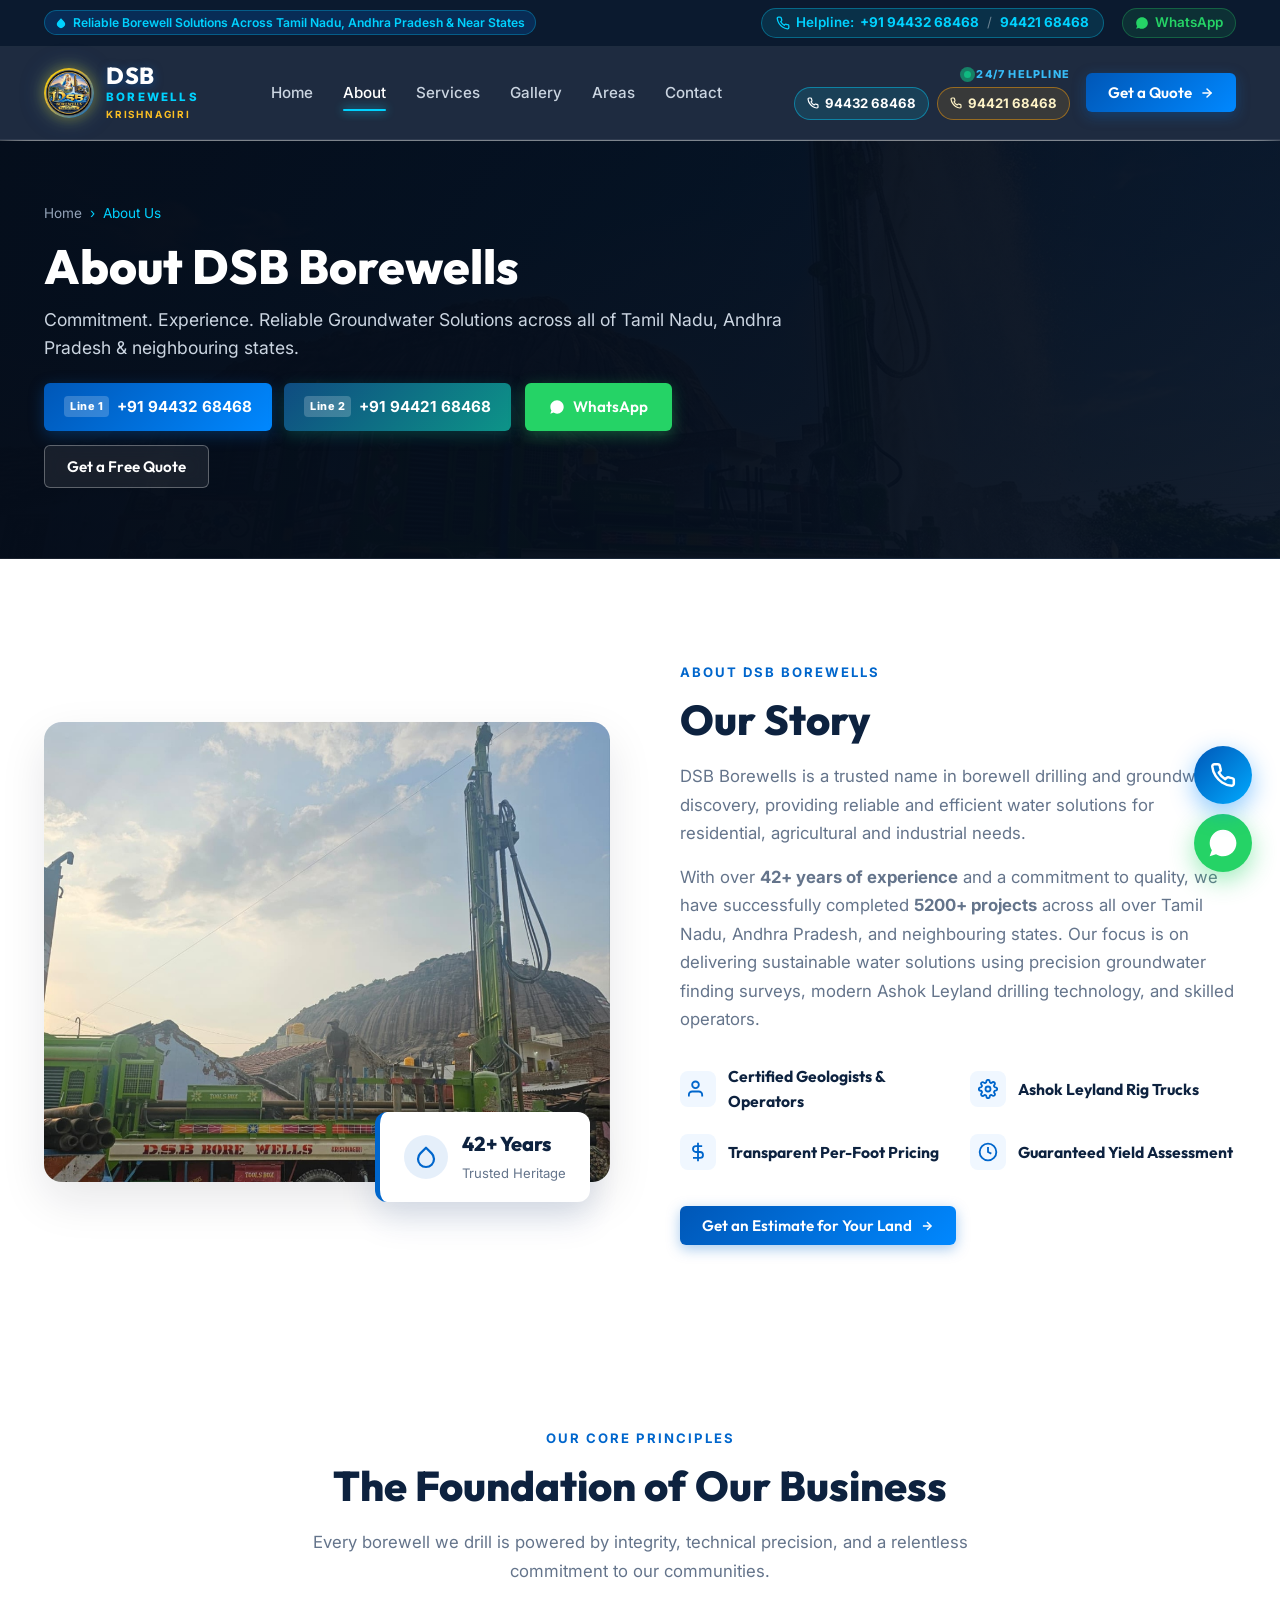
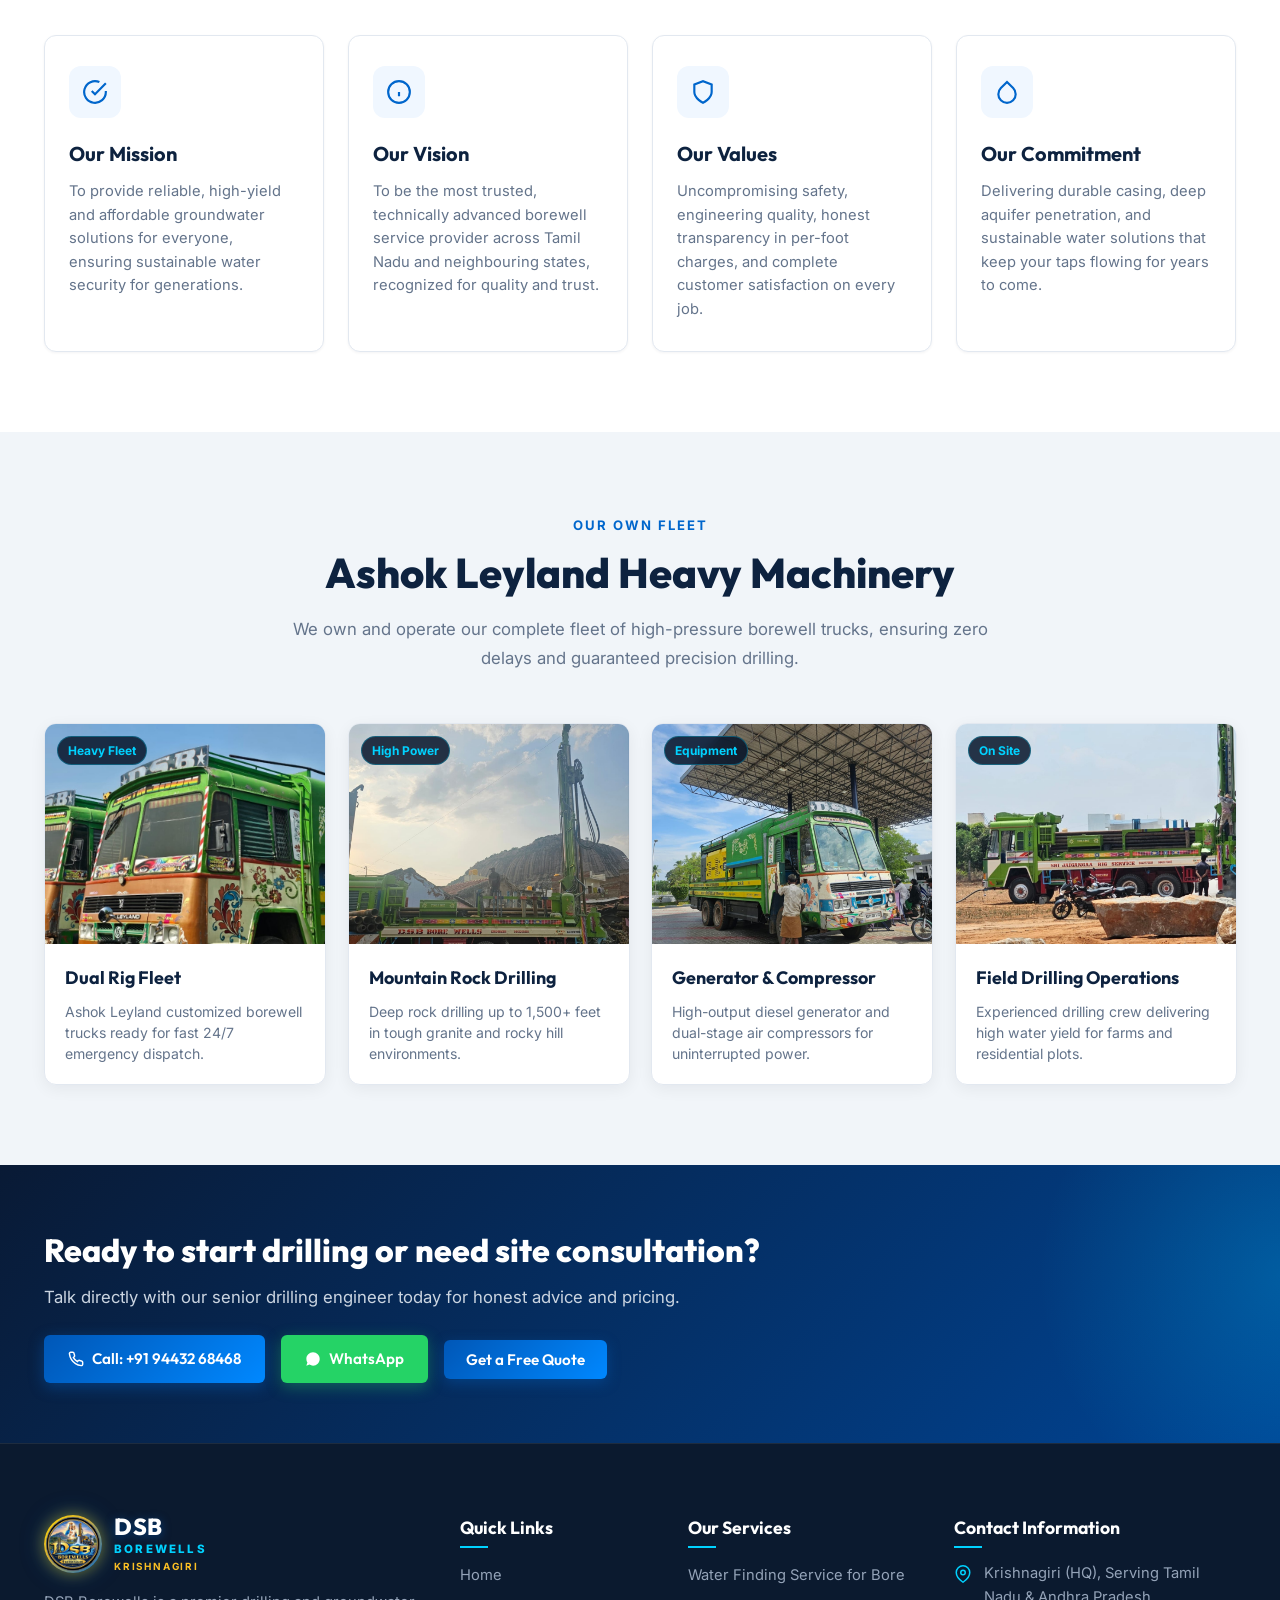
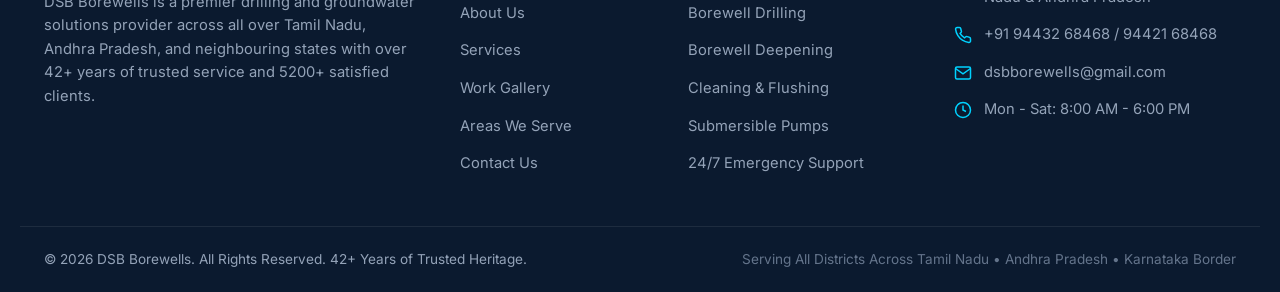
==== commit ccb57156: "Optimize for all devices (phones, tablets, PCs), lighten visual design, and add smooth scroll & hove" ====
--- a/about.html
+++ b/about.html
@@ -63,6 +63,24 @@
         <a href="gallery.html" class="nav-link">Gallery</a>
         <a href="areas.html" class="nav-link">Areas</a>
         <a href="contact.html" class="nav-link">Contact</a>
+        <div class="nav-mobile-cta">
+          <div class="nav-mobile-cta-title">24/7 Direct Call Lines</div>
+          <a href="tel:+919443268468" class="btn-mobile-nav-call" title="Call Line 1">
+            <span class="cta-tag">Line 1</span>
+            <span>+91 94432 68468</span>
+          </a>
+          <a href="tel:+919442168468" class="btn-mobile-nav-call alt-line" title="Call Line 2">
+            <span class="cta-tag">Line 2</span>
+            <span>+91 94421 68468</span>
+          </a>
+          <a href="https://wa.me/919443268468?text=Hi%20DSB%20Borewells,%20I%20have%20an%20enquiry" target="_blank" rel="noopener noreferrer" class="btn-whatsapp">
+            <svg width="16" height="16" viewBox="0 0 24 24" fill="currentColor">
+              <path d="M17.472 14.382c-.301-.15-1.777-.877-2.052-.977-.275-.1-.476-.15-.676.15-.2.301-.777.977-.952 1.177-.175.2-.351.226-.652.075-.301-.15-1.27-.468-2.42-1.493-.895-.798-1.5-1.784-1.675-2.085-.175-.301-.019-.464.132-.614.135-.135.301-.351.451-.527.151-.176.201-.301.302-.502.1-.2.05-.376-.025-.526-.075-.15-.676-1.63-.927-2.232-.244-.587-.492-.507-.676-.516-.175-.008-.376-.01-.577-.01-.2 0-.527.075-.803.376s-1.053 1.028-1.053 2.508 1.078 2.909 1.229 3.11c.15.2 2.122 3.24 5.141 4.542.718.31 1.279.495 1.716.634.721.23 1.378.197 1.897.12.578-.087 1.777-.727 2.028-1.43.25-.702.25-1.304.175-1.43-.075-.125-.276-.2-.577-.35zM12.04 2C6.52 2 2.03 6.49 2.03 12c0 1.98.58 3.82 1.58 5.38L2 22l4.77-1.57C8.24 21.32 10.08 22 12.04 22c5.52 0 10.01-4.49 10.01-10S17.56 2 12.04 2z"/>
+            </svg>
+            WhatsApp Us
+          </a>
+          <button class="btn-primary open-quote-modal">Get a Free Quote</button>
+        </div>
       </nav>
 
       <div class="nav-actions">
@@ -88,6 +106,9 @@
             <polyline points="12 5 19 12 12 19"></polyline>
           </svg>
         </button>
+        <a href="tel:+919443268468" class="mobile-header-call" aria-label="Call Line 1: +91 94432 68468" title="Call Line 1: +91 94432 68468">
+          <svg width="18" height="18" viewBox="0 0 24 24" fill="none" stroke="currentColor" stroke-width="2.4"><path d="M22 16.92v3a2 2 0 0 1-2.18 2 19.79 19.79 0 0 1-8.63-3.07 19.5 19.5 0 0 1-6-6 19.79 19.79 0 0 1-3.07-8.67A2 2 0 0 1 4.11 2h3a2 2 0 0 1 2 1.72 12.84 12.84 0 0 0 .7 2.81 2 2 0 0 1-.45 2.11L8.09 9.91a16 16 0 0 0 6 6l1.27-1.27a2 2 0 0 1 2.11-.45 12.84 12.84 0 0 0 2.81.7A2 2 0 0 1 22 16.92z"></path></svg>
+        </a>
         <button class="mobile-toggle" id="mobileToggle" aria-label="Toggle navigation">
           <span></span>
           <span></span>
--- a/css/style.css
+++ b/css/style.css
@@ -13,11 +13,11 @@
   --cyan-accent: #00d2ff;
   --cyan-glow: rgba(0, 210, 255, 0.4);
   
-  --dark-navy: #050d1a;
-  --dark-hero: #08162b;
-  --navy-card: rgba(14, 29, 53, 0.85);
+  --dark-navy: #0d223f;
+  --dark-hero: #0e284b;
+  --navy-card: rgba(14, 38, 70, 0.72);
   --navy-border: rgba(255, 255, 255, 0.12);
-  --navy-glass: rgba(11, 26, 49, 0.72);
+  --navy-glass: rgba(12, 30, 56, 0.85);
   
   --whatsapp-green: #25D366;
   --whatsapp-hover: #1ebd5a;
@@ -36,12 +36,12 @@
   --font-heading: 'Outfit', sans-serif;
   --font-body: 'Inter', sans-serif;
 
-  /* Shadows */
-  --shadow-sm: 0 2px 4px rgba(0, 0, 0, 0.05);
-  --shadow-md: 0 6px 18px rgba(0, 50, 120, 0.08);
-  --shadow-lg: 0 15px 35px -5px rgba(0, 50, 120, 0.12), 0 5px 15px rgba(0, 0, 0, 0.04);
-  --shadow-xl: 0 25px 50px -12px rgba(0, 40, 100, 0.25);
-  --shadow-glow: 0 0 25px rgba(0, 140, 255, 0.4);
+  /* Shadows - Lighter, clean, modern & airy */
+  --shadow-sm: 0 1px 3px rgba(15, 23, 42, 0.05);
+  --shadow-md: 0 4px 16px rgba(15, 23, 42, 0.06);
+  --shadow-lg: 0 10px 30px rgba(15, 23, 42, 0.08);
+  --shadow-xl: 0 18px 45px rgba(15, 23, 42, 0.10);
+  --shadow-glow: 0 0 20px rgba(0, 140, 255, 0.3);
   
   /* Border Radius */
   --radius-sm: 6px;
@@ -106,7 +106,7 @@
    TOP NOTIFICATION BAR
    ========================================================================== */
 .top-bar {
-  background: #040b15;
+  background: #0b1a2f;
   color: #94a3b8;
   font-size: 0.84rem;
   border-bottom: 1px solid rgba(255, 255, 255, 0.08);
@@ -235,17 +235,83 @@
 .main-nav {
   position: sticky;
   top: 0;
-  background: rgba(8, 22, 43, 0.95);
-  backdrop-filter: blur(14px);
-  -webkit-backdrop-filter: blur(14px);
+  background: rgba(11, 26, 48, 0.92);
+  backdrop-filter: blur(16px);
+  -webkit-backdrop-filter: blur(16px);
   border-bottom: 1px solid rgba(255, 255, 255, 0.08);
   z-index: 1000;
   transition: var(--transition);
 }
 
 .main-nav.scrolled {
-  background: rgba(5, 13, 26, 0.98);
-  box-shadow: 0 10px 30px rgba(0, 0, 0, 0.4);
+  background: rgba(8, 20, 38, 0.96);
+  box-shadow: 0 8px 25px rgba(0, 0, 0, 0.25);
+}
+
+/* Dedicated Mobile Direct Tap Call Button */
+.mobile-header-call {
+  display: none;
+  align-items: center;
+  justify-content: center;
+  width: 38px;
+  height: 38px;
+  border-radius: 50%;
+  background: linear-gradient(135deg, #0057b7 0%, #00d2ff 100%);
+  color: #ffffff;
+  box-shadow: 0 3px 12px rgba(0, 102, 204, 0.4);
+  transition: all 0.25s ease;
+  flex-shrink: 0;
+  text-decoration: none;
+}
+
+.mobile-header-call:hover, .mobile-header-call:active {
+  transform: scale(1.06);
+  box-shadow: 0 0 18px rgba(0, 210, 255, 0.65);
+  color: #ffffff;
+}
+
+/* Mobile Nav Drawer Actions Panel */
+.nav-mobile-cta {
+  display: none;
+  flex-direction: column;
+  gap: 10px;
+  margin-top: 18px;
+  padding-top: 18px;
+  border-top: 1px solid rgba(255, 255, 255, 0.12);
+  width: 100%;
+}
+
+.nav-mobile-cta-title {
+  font-size: 0.72rem;
+  font-weight: 800;
+  letter-spacing: 1.2px;
+  text-transform: uppercase;
+  color: #38bdf8;
+  margin-bottom: 2px;
+}
+
+.btn-mobile-nav-call {
+  display: flex;
+  align-items: center;
+  justify-content: space-between;
+  padding: 12px 16px;
+  border-radius: var(--radius-sm);
+  background: rgba(0, 102, 204, 0.2);
+  border: 1px solid rgba(0, 210, 255, 0.4);
+  color: #ffffff;
+  font-weight: 700;
+  font-size: 0.95rem;
+  text-decoration: none;
+  transition: all 0.2s ease;
+}
+
+.btn-mobile-nav-call.alt-line {
+  background: rgba(13, 148, 136, 0.2);
+  border-color: rgba(45, 212, 191, 0.45);
+}
+
+.btn-mobile-nav-call:active {
+  transform: scale(0.98);
 }
 
 .nav-container {
@@ -701,7 +767,7 @@
   object-position: center center;
 }
 
-/* Softer gradient overlay so the green rig truck, mountain, and water are vividly visible */
+/* Light, vivid gradient overlay so the authentic drilling rig truck, mountain, and sky are vividly visible */
 .hero-gradient-overlay {
   position: absolute;
   top: 0;
@@ -710,10 +776,10 @@
   bottom: 0;
   background: linear-gradient(
     90deg, 
-    rgba(5, 13, 26, 0.75) 0%, 
-    rgba(5, 13, 26, 0.52) 42%, 
-    rgba(5, 13, 26, 0.20) 75%, 
-    rgba(5, 13, 26, 0.08) 100%
+    rgba(11, 26, 48, 0.72) 0%, 
+    rgba(11, 26, 48, 0.46) 48%, 
+    rgba(11, 26, 48, 0.16) 78%, 
+    rgba(11, 26, 48, 0.05) 100%
   );
   z-index: 2;
 }
@@ -723,8 +789,8 @@
   bottom: 0;
   left: 0;
   right: 0;
-  height: 90px;
-  background: linear-gradient(to top, rgba(5, 13, 26, 0.85), transparent);
+  height: 80px;
+  background: linear-gradient(to top, rgba(11, 26, 48, 0.75), transparent);
   z-index: 2;
 }
 
@@ -925,34 +991,47 @@
    STATS BAR
    ========================================================================== */
 .stats-bar-section {
-  background: #040d1a;
-  padding: 38px 0;
-  border-bottom: 1px solid rgba(255, 255, 255, 0.08);
+  background: #f8fafc;
+  padding: 34px 0;
+  border-bottom: 1px solid #e2e8f0;
+  position: relative;
+  z-index: 5;
 }
 
 .stats-grid {
   display: grid;
   grid-template-columns: repeat(4, 1fr);
-  gap: 24px;
+  gap: 20px;
 }
 
 .stat-item {
   display: flex;
   align-items: center;
   gap: 16px;
-  padding: 10px;
+  padding: 14px 18px;
+  background: #ffffff;
+  border-radius: var(--radius-md);
+  border: 1px solid #e2e8f0;
+  box-shadow: 0 2px 10px rgba(15, 23, 42, 0.04);
+  transition: var(--transition);
+}
+
+.stat-item:hover {
+  transform: translateY(-3px);
+  box-shadow: 0 8px 24px rgba(0, 102, 204, 0.08);
+  border-color: rgba(0, 102, 204, 0.25);
 }
 
 .stat-icon-wrap {
   width: 48px;
   height: 48px;
-  background: rgba(0, 102, 204, 0.15);
-  border: 1px solid rgba(0, 210, 255, 0.25);
+  background: #e0f2fe;
+  border: 1px solid #bae6fd;
   border-radius: 12px;
   display: flex;
   align-items: center;
   justify-content: center;
-  color: var(--cyan-accent);
+  color: var(--primary);
   flex-shrink: 0;
 }
 
@@ -960,13 +1039,13 @@
   font-family: var(--font-heading);
   font-size: 1.85rem;
   font-weight: 800;
-  color: #ffffff;
+  color: #0f172a;
   line-height: 1.1;
 }
 
 .stat-label {
   font-size: 0.85rem;
-  color: #94a3b8;
+  color: #64748b;
   font-weight: 500;
 }
 
@@ -1275,7 +1354,7 @@
    FOOTER
    ========================================================================== */
 .main-footer {
-  background: #040914;
+  background: #0b1a2f;
   color: #94a3b8;
   padding-top: 70px;
   border-top: 1px solid rgba(255, 255, 255, 0.08);
@@ -2099,12 +2178,20 @@
    WATER FINDING SHOWCASE & DEVICE SPOTLIGHT
    ========================================================================== */
 .water-finding-spotlight {
-  background: linear-gradient(135deg, #06152b 0%, #0a2540 100%);
-  color: #fff;
+  background: linear-gradient(180deg, #ffffff 0%, #f0f7ff 50%, #e0f2fe 100%);
+  color: var(--text-dark);
   padding: 80px 0;
-  border-top: 1px solid rgba(0, 210, 255, 0.25);
-  border-bottom: 1px solid rgba(0, 210, 255, 0.25);
+  border-top: 1px solid #e2e8f0;
+  border-bottom: 1px solid #e2e8f0;
   position: relative;
+}
+
+.water-finding-spotlight .section-title {
+  color: #0f172a;
+}
+
+.water-finding-spotlight .section-description {
+  color: #475569;
 }
 
 .water-finding-showcase-grid {
@@ -2116,12 +2203,12 @@
 }
 
 .water-device-card {
-  background: radial-gradient(circle at 50% 40%, rgba(0, 102, 204, 0.22) 0%, rgba(8, 22, 44, 0.85) 75%);
-  border: 1px solid rgba(0, 210, 255, 0.35);
+  background: #ffffff;
+  border: 1.5px solid rgba(0, 102, 204, 0.2);
   border-radius: 20px;
   padding: 32px 24px;
   text-align: center;
-  box-shadow: 0 15px 45px rgba(0, 0, 0, 0.5), inset 0 0 30px rgba(0, 210, 255, 0.08);
+  box-shadow: 0 12px 35px rgba(0, 102, 204, 0.08);
   position: relative;
   overflow: hidden;
 }
@@ -2130,9 +2217,9 @@
   position: absolute;
   top: 16px;
   left: 16px;
-  background: rgba(0, 210, 255, 0.15);
-  border: 1px solid rgba(0, 210, 255, 0.4);
-  color: var(--cyan-accent);
+  background: #e0f2fe;
+  border: 1px solid #bae6fd;
+  color: #0369a1;
   font-size: 0.75rem;
   font-weight: 700;
   padding: 4px 12px;
@@ -2154,7 +2241,7 @@
   width: auto;
   max-width: 90%;
   object-fit: contain;
-  filter: drop-shadow(0 15px 30px rgba(0, 210, 255, 0.45));
+  filter: drop-shadow(0 15px 25px rgba(0, 102, 204, 0.25));
   transition: transform 0.4s ease;
 }
 
@@ -2163,20 +2250,20 @@
 }
 
 .water-device-info {
-  border-top: 1px solid rgba(0, 210, 255, 0.2);
+  border-top: 1px solid #f1f5f9;
   padding-top: 18px;
 }
 
 .water-device-info h3 {
   font-family: var(--font-heading);
-  color: #fff;
+  color: #0f172a;
   font-size: 1.3rem;
   font-weight: 700;
   margin-bottom: 6px;
 }
 
 .water-device-info p {
-  color: #94a3b8;
+  color: #64748b;
   font-size: 0.88rem;
   margin: 0;
   line-height: 1.5;
@@ -2189,20 +2276,21 @@
 }
 
 .water-adv-card {
-  background: rgba(14, 29, 53, 0.7);
-  border: 1px solid rgba(0, 210, 255, 0.2);
+  background: #ffffff;
+  border: 1px solid #e2e8f0;
   border-radius: 16px;
   padding: 22px 24px;
-  backdrop-filter: blur(10px);
   display: flex;
   gap: 18px;
   align-items: flex-start;
+  box-shadow: 0 4px 16px rgba(15, 23, 42, 0.04);
   transition: var(--transition);
 }
 
 .water-adv-card:hover {
-  background: rgba(14, 29, 53, 0.9);
-  border-color: rgba(0, 210, 255, 0.45);
+  background: #ffffff;
+  border-color: rgba(0, 102, 204, 0.35);
+  box-shadow: 0 10px 25px rgba(0, 102, 204, 0.08);
   transform: translateX(4px);
 }
 
@@ -2210,32 +2298,32 @@
   width: 48px;
   height: 48px;
   border-radius: 12px;
-  background: rgba(0, 102, 204, 0.3);
-  border: 1px solid rgba(0, 210, 255, 0.4);
+  background: #e0f2fe;
+  border: 1px solid #bae6fd;
   display: flex;
   align-items: center;
   justify-content: center;
   flex-shrink: 0;
-  color: var(--cyan-accent);
+  color: #0284c7;
 }
 
 .water-adv-content h4 {
   font-family: var(--font-heading);
   font-size: 1.15rem;
   margin-bottom: 6px;
-  color: #fff;
+  color: #0f172a;
 }
 
 .water-adv-content p {
-  color: #cbd5e1;
+  color: #64748b;
   font-size: 0.88rem;
   line-height: 1.55;
   margin: 0;
 }
 
 .water-cta-box {
-  background: rgba(0, 102, 204, 0.25);
-  border: 1px solid rgba(0, 210, 255, 0.35);
+  background: #ffffff;
+  border: 1.5px solid rgba(0, 102, 204, 0.25);
   border-radius: 16px;
   padding: 24px 32px;
   display: flex;
@@ -2243,17 +2331,18 @@
   justify-content: space-between;
   flex-wrap: wrap;
   gap: 20px;
+  box-shadow: 0 8px 25px rgba(0, 102, 204, 0.06);
 }
 
 .water-cta-text h4 {
   font-family: var(--font-heading);
   font-size: 1.2rem;
-  color: #fff;
+  color: #0f172a;
   margin-bottom: 4px;
 }
 
 .water-cta-text p {
-  color: #94a3b8;
+  color: #64748b;
   font-size: 0.95rem;
   margin: 0;
 }
@@ -2659,587 +2748,6 @@
 }
 
 /* ==========================================================================
-   COMPREHENSIVE RESPONSIVE DESIGN & MOBILE OPTIMIZATIONS
-   ========================================================================== */
-
-/* Universal Responsive Image & Media Rules */
-img {
-  max-width: 100%;
-  height: auto;
-  display: block;
-}
-
-.service-img-wrap img,
-.fleet-img-wrap img,
-.gallery-card img,
-.story-img-main {
-  width: 100%;
-  object-fit: cover;
-  image-rendering: -webkit-optimize-contrast;
-}
-
-/* TABLETS & SMALL LAPTOPS (<= 1024px) */
-@media (max-width: 1024px) {
-  .hero-cards-grid {
-    grid-template-columns: repeat(2, 1fr);
-    gap: 16px;
-  }
-  .stats-grid {
-    grid-template-columns: repeat(2, 1fr);
-    gap: 18px;
-  }
-  .pillars-grid {
-    grid-template-columns: repeat(2, 1fr);
-    gap: 20px;
-  }
-  .services-grid-3x2 {
-    grid-template-columns: repeat(2, 1fr);
-    gap: 24px;
-  }
-  .real-fleet-grid {
-    grid-template-columns: repeat(2, 1fr);
-    gap: 20px;
-  }
-  .gallery-grid {
-    grid-template-columns: repeat(2, 1fr);
-    gap: 18px;
-  }
-  .areas-grid-layout {
-    grid-template-columns: 1fr;
-    gap: 40px;
-  }
-  .contact-layout-grid {
-    grid-template-columns: 1fr;
-    gap: 36px;
-  }
-  .footer-grid {
-    grid-template-columns: 1fr 1fr;
-    gap: 36px;
-  }
-}
-
-/* TABLET PORTRAIT & FOLDABLES (<= 868px) */
-@media (max-width: 868px) {
-  /* Navigation & Mobile Hamburger */
-  .mobile-toggle {
-    display: block;
-  }
-  .mobile-toggle.open span:nth-child(1) {
-    transform: translateY(7.5px) rotate(45deg);
-  }
-  .mobile-toggle.open span:nth-child(2) {
-    opacity: 0;
-  }
-  .mobile-toggle.open span:nth-child(3) {
-    transform: translateY(-7.5px) rotate(-45deg);
-  }
-
-  .nav-menu {
-    position: fixed;
-    top: 72px;
-    left: 0;
-    right: 0;
-    background: #061122;
-    flex-direction: column;
-    padding: 24px 20px;
-    gap: 16px;
-    border-bottom: 1px solid rgba(0, 210, 255, 0.25);
-    box-shadow: 0 15px 35px rgba(0, 0, 0, 0.75);
-    transform: translateY(-120%);
-    opacity: 0;
-    pointer-events: none;
-    transition: transform 0.3s ease, opacity 0.3s ease;
-    z-index: 999;
-  }
-  .nav-menu.active {
-    transform: translateY(0);
-    opacity: 1;
-    pointer-events: auto;
-  }
-  .nav-link {
-    font-size: 1.05rem;
-    padding: 10px 0;
-    width: 100%;
-    border-bottom: 1px solid rgba(255, 255, 255, 0.06);
-  }
-
-  /* Top Bar */
-  .top-bar-left {
-    display: none;
-  }
-  .top-bar .container {
-    justify-content: center;
-  }
-
-  /* Hero Section */
-  .hero-section {
-    min-height: auto;
-    padding: 60px 0 80px;
-  }
-  .hero-bg-wrapper {
-    width: 100%;
-    opacity: 0.85;
-  }
-  .hero-bg-img {
-    object-position: center 30%;
-  }
-  .hero-gradient-overlay {
-    background: linear-gradient(
-      180deg, 
-      rgba(5, 13, 26, 0.82) 0%, 
-      rgba(5, 13, 26, 0.65) 60%, 
-      rgba(5, 13, 26, 0.92) 100%
-    );
-  }
-  .hero-title {
-    font-size: 2.5rem;
-  }
-  .hero-description {
-    font-size: 1rem;
-    margin-bottom: 24px;
-  }
-
-  /* Story Grid & Images */
-  .story-grid {
-    grid-template-columns: 1fr;
-    gap: 40px;
-  }
-  .story-img-main {
-    height: 320px;
-  }
-  .story-content {
-    padding-left: 0;
-  }
-
-  /* Water Finding Grid */
-  .water-finding-showcase-grid {
-    grid-template-columns: 1fr;
-    gap: 28px;
-  }
-
-  /* Page Banners */
-  .page-banner {
-    padding: 50px 0 55px;
-  }
-  .page-banner-title {
-    font-size: 2.5rem;
-  }
-
-  /* Floating Buttons */
-  .floating-call-wrap {
-    bottom: 80px;
-    right: 18px;
-  }
-  .floating-call {
-    bottom: 80px;
-    right: 18px;
-    width: 52px;
-    height: 52px;
-  }
-  .floating-call svg {
-    width: 22px;
-    height: 22px;
-  }
-  .floating-whatsapp {
-    bottom: 18px;
-    right: 18px;
-    width: 52px;
-    height: 52px;
-  }
-  .floating-whatsapp svg {
-    width: 26px;
-    height: 26px;
-  }
-  .floating-call-menu {
-    position: absolute;
-    bottom: 60px;
-    right: 0;
-    min-width: 250px;
-    max-width: calc(100vw - 36px);
-  }
-}
-
-/* STANDARD MOBILE PHONES (<= 640px) */
-@media (max-width: 640px) {
-  /* Layout Paddings & Titles */
-  .container {
-    padding: 0 16px;
-  }
-  .story-section,
-  .real-fleet-section,
-  .services-section,
-  .gallery-section,
-  .areas-section,
-  .contact-section,
-  .pillars-section,
-  .water-finding-spotlight {
-    padding: 48px 0 55px;
-  }
-  .section-title {
-    font-size: 1.95rem;
-    line-height: 1.25;
-  }
-  .section-description {
-    font-size: 0.95rem;
-    line-height: 1.6;
-  }
-  .section-header-center {
-    margin-bottom: 32px;
-  }
-
-  /* Hero Section */
-  .hero-title {
-    font-size: 2.1rem;
-    line-height: 1.2;
-  }
-  .hero-cta-group {
-    display: grid;
-    grid-template-columns: 1fr 1fr;
-    gap: 10px;
-    width: 100%;
-  }
-  .hero-cta-group .btn-call-hero,
-  .hero-cta-group .btn-whatsapp,
-  .hero-cta-group .btn-primary,
-  .hero-cta-group .btn-outline-play {
-    width: 100%;
-    padding: 11px 12px;
-    font-size: 0.88rem;
-    justify-content: center;
-  }
-  .hero-stats-inline {
-    display: grid;
-    grid-template-columns: 1fr 1fr;
-    gap: 10px;
-    width: 100%;
-    padding-bottom: 20px;
-  }
-  .hero-stat-box {
-    padding: 8px 12px;
-  }
-  .hero-stat-val {
-    font-size: 1.25rem;
-  }
-  .hero-stat-lbl {
-    font-size: 0.74rem;
-  }
-
-  /* Single Column Cards */
-  .hero-cards-grid {
-    grid-template-columns: 1fr;
-    gap: 12px;
-  }
-  .stats-grid {
-    grid-template-columns: 1fr;
-    gap: 12px;
-  }
-  .real-fleet-grid {
-    grid-template-columns: 1fr;
-    gap: 20px;
-  }
-  .pillars-grid {
-    grid-template-columns: 1fr;
-    gap: 16px;
-  }
-  .services-grid-3x2 {
-    grid-template-columns: 1fr;
-    gap: 22px;
-  }
-  .gallery-grid {
-    grid-template-columns: 1fr;
-    gap: 18px;
-  }
-  .features-2x2-grid {
-    grid-template-columns: 1fr;
-    gap: 14px;
-  }
-  .footer-grid {
-    grid-template-columns: 1fr;
-    gap: 28px;
-    padding-bottom: 30px;
-  }
-  .footer-bottom .container {
-    flex-direction: column;
-    text-align: center;
-    gap: 8px;
-  }
-
-  /* Responsive Image Heights & Aspect Ratios */
-  .story-img-main {
-    height: 250px;
-    border-radius: var(--radius-md);
-  }
-  .service-img-wrap,
-  .fleet-img-wrap {
-    height: 200px;
-  }
-  .gallery-card {
-    height: 230px;
-  }
-  .water-device-img-wrap {
-    min-height: 200px;
-  }
-  .water-detector-img {
-    max-height: 200px;
-  }
-
-  /* Forms & Modals */
-  .form-grid-2 {
-    grid-template-columns: 1fr;
-    gap: 12px;
-  }
-  .form-input, .form-select, .form-textarea {
-    font-size: 16px !important; /* Critical: Prevents iOS auto-zoom on input focus */
-    padding: 11px 14px;
-  }
-  .contact-form-card,
-  .contact-info-card {
-    padding: 22px 18px;
-    border-radius: var(--radius-md);
-  }
-  .modal-dialog {
-    margin: 12px;
-    max-height: calc(100vh - 30px);
-    overflow-y: auto;
-  }
-  .modal-header {
-    padding: 18px 20px;
-  }
-  .modal-body {
-    padding: 20px 16px;
-  }
-
-  /* CTA Strip */
-  .cta-banner-strip {
-    padding: 40px 0;
-    text-align: center;
-  }
-  .cta-banner-content {
-    flex-direction: column;
-    gap: 20px;
-  }
-  .cta-banner-left h3 {
-    font-size: 1.6rem;
-  }
-  .cta-banner-left p {
-    font-size: 0.95rem;
-  }
-  .cta-banner-actions {
-    flex-direction: column;
-    width: 100%;
-    gap: 10px;
-  }
-  .cta-banner-actions .btn-call,
-  .cta-banner-actions .btn-whatsapp,
-  .cta-banner-actions .btn-primary {
-    width: 100%;
-    justify-content: center;
-  }
-
-  /* Water Finding Spotlight */
-  .water-device-card {
-    padding: 24px 16px;
-  }
-  .water-adv-card {
-    padding: 16px 18px;
-    gap: 14px;
-  }
-  .water-cta-box {
-    padding: 20px 16px;
-    flex-direction: column;
-    text-align: center;
-  }
-  .water-cta-actions {
-    width: 100%;
-    flex-direction: column;
-  }
-  .water-cta-actions a {
-    width: 100%;
-    justify-content: center;
-  }
-
-  /* Filter Tabs */
-  .filter-container {
-    gap: 6px;
-    margin-bottom: 28px;
-  }
-  .filter-btn {
-    padding: 7px 14px;
-    font-size: 0.82rem;
-  }
-
-  /* Mobile Gallery Card Overlay (Visible on touch devices) */
-  .gallery-overlay {
-    opacity: 1;
-    background: linear-gradient(to top, rgba(5, 13, 26, 0.92) 0%, rgba(5, 13, 26, 0.25) 50%, transparent 100%);
-    padding: 14px 16px;
-  }
-  .gallery-card-title {
-    font-size: 1rem;
-  }
-  .gallery-zoom-icon {
-    display: none;
-  }
-}
-
-/* COMPACT SMARTPHONES (<= 480px) */
-@media (max-width: 480px) {
-  /* Navigation Bar */
-  .nav-container {
-    padding: 10px 14px;
-  }
-  .brand-name {
-    font-size: 1.2rem;
-  }
-  .brand-sub {
-    font-size: 0.65rem;
-    letter-spacing: 1.5px;
-  }
-  .logo-icon {
-    width: 36px;
-    height: 36px;
-    border-radius: 9px;
-  }
-  .logo-icon svg {
-    width: 20px;
-    height: 20px;
-  }
-  .nav-actions {
-    gap: 6px;
-  }
-  .btn-call-nav {
-    padding: 7px 10px;
-    font-size: 0.78rem;
-    gap: 5px;
-  }
-  .btn-call-nav span {
-    display: none; /* Keep phone icon only on small mobile to prevent header overflow */
-  }
-  .btn-call-nav svg {
-    width: 16px;
-    height: 16px;
-  }
-  #headerQuoteBtn {
-    display: none;
-  }
-
-  /* Top Bar */
-  .top-bar-right {
-    flex-wrap: wrap;
-    justify-content: center;
-    gap: 6px;
-  }
-  .top-call-group {
-    font-size: 0.74rem;
-    padding: 3px 10px;
-    gap: 4px;
-  }
-  .top-whatsapp-link {
-    font-size: 0.74rem;
-    padding: 3px 10px;
-  }
-
-  /* Hero Section */
-  .hero-title {
-    font-size: 1.85rem;
-    line-height: 1.2;
-    margin-bottom: 16px;
-  }
-  .hero-eyebrow {
-    font-size: 0.75rem;
-    letter-spacing: 1px;
-    margin-bottom: 12px;
-  }
-  .hero-cta-group {
-    grid-template-columns: 1fr;
-    gap: 8px;
-  }
-  .hero-stats-inline {
-    grid-template-columns: 1fr;
-    gap: 8px;
-  }
-
-  /* Story Badge */
-  .story-badge-floating {
-    position: relative;
-    bottom: auto;
-    right: auto;
-    margin: -20px auto 0;
-    max-width: 92%;
-    padding: 12px 16px;
-  }
-  .story-badge-text strong {
-    font-size: 1.1rem;
-  }
-
-  /* Page Banners */
-  .page-banner {
-    padding: 36px 0 40px;
-  }
-  .page-banner-title {
-    font-size: 1.85rem;
-    line-height: 1.2;
-  }
-  .page-banner-desc {
-    font-size: 0.92rem;
-  }
-
-  /* Floating Action Buttons */
-  .floating-call-wrap {
-    bottom: 74px;
-    right: 14px;
-  }
-  .floating-call {
-    bottom: 74px;
-    right: 14px;
-    width: 48px;
-    height: 48px;
-  }
-  .floating-whatsapp {
-    bottom: 14px;
-    right: 14px;
-    width: 48px;
-    height: 48px;
-  }
-  .floating-call-menu {
-    bottom: 56px;
-    right: 0;
-    width: 260px;
-    max-width: calc(100vw - 28px);
-  }
-
-  /* Lightbox */
-  .lightbox-modal {
-    padding: 8px;
-  }
-  .lightbox-img-wrap img {
-    max-height: 70vh;
-  }
-}
-
-/* EXTRA SMALL SCREENS (<= 360px) */
-@media (max-width: 360px) {
-  .hero-title {
-    font-size: 1.65rem;
-  }
-  .section-title {
-    font-size: 1.65rem;
-  }
-  .page-banner-title {
-    font-size: 1.65rem;
-  }
-  .top-call-group {
-    font-size: 0.7rem;
-    padding: 2px 8px;
-  }
-  .water-adv-card {
-    flex-direction: column;
-    align-items: center;
-    text-align: center;
-  }
-}
-
-/* ==========================================================================
    ALIVE & INTERACTIVE LIVING DESIGN SYSTEM ENHANCEMENTS
    ========================================================================== */
 
@@ -3259,7 +2767,7 @@
   display: inline-flex;
   align-items: center;
   gap: 10px;
-  background: rgba(4, 20, 42, 0.85);
+  background: rgba(14, 34, 62, 0.85);
   border: 1px solid rgba(0, 210, 255, 0.45);
   padding: 6px 16px;
   border-radius: var(--radius-pill);
@@ -3269,14 +2777,14 @@
   letter-spacing: 0.5px;
   margin-bottom: 18px;
   backdrop-filter: blur(8px);
-  box-shadow: 0 4px 20px rgba(0, 102, 204, 0.35);
+  box-shadow: 0 4px 18px rgba(0, 102, 204, 0.25);
   animation: floatSubtle 4s ease-in-out infinite;
 }
 
 .live-pulse-beacon {
   position: relative;
-  width: 10px;
-  height: 10px;
+  width: 9px;
+  height: 9px;
   background: #10b981;
   border-radius: 50%;
   display: inline-block;
@@ -3302,10 +2810,10 @@
 
 @keyframes floatSubtle {
   0%, 100% { transform: translateY(0); }
-  50% { transform: translateY(-4px); }
-}
-
-/* 3. Dual Call Buttons (Header, Hero & CTA) */
+  50% { transform: translateY(-5px); }
+}
+
+/* 3. Dual Call Buttons (Header Desktop) */
 .nav-call-dual {
   display: flex;
   flex-direction: column;
@@ -3378,48 +2886,33 @@
   display: flex;
   align-items: center;
   gap: 12px;
-  background: linear-gradient(135deg, rgba(0, 87, 183, 0.9) 0%, rgba(0, 136, 255, 0.8) 100%);
-  border: 1.5px solid rgba(0, 210, 255, 0.6);
+  background: linear-gradient(135deg, rgba(0, 87, 183, 0.95) 0%, rgba(0, 136, 255, 0.85) 100%);
+  border: 1.5px solid rgba(0, 210, 255, 0.5);
   padding: 10px 18px;
   border-radius: var(--radius-md);
   color: #ffffff;
   text-decoration: none;
-  box-shadow: 0 6px 20px rgba(0, 102, 204, 0.35);
+  box-shadow: 0 4px 18px rgba(0, 102, 204, 0.3);
   transition: all 0.3s cubic-bezier(0.2, 0.8, 0.2, 1);
   position: relative;
   overflow: hidden;
 }
 
-.btn-dual-call-card::before {
-  content: '';
-  position: absolute;
-  top: 0;
-  left: -100%;
-  width: 100%;
-  height: 100%;
-  background: linear-gradient(90deg, transparent, rgba(255, 255, 255, 0.25), transparent);
-  transition: 0.5s;
-}
-
-.btn-dual-call-card:hover::before {
-  left: 100%;
-}
-
 .btn-dual-call-card.alt-line {
-  background: linear-gradient(135deg, rgba(15, 76, 129, 0.9) 0%, rgba(13, 148, 136, 0.8) 100%);
-  border-color: rgba(45, 212, 191, 0.6);
-  box-shadow: 0 6px 20px rgba(13, 148, 136, 0.3);
+  background: linear-gradient(135deg, rgba(15, 76, 129, 0.95) 0%, rgba(13, 148, 136, 0.85) 100%);
+  border-color: rgba(45, 212, 191, 0.55);
+  box-shadow: 0 4px 18px rgba(13, 148, 136, 0.25);
 }
 
 .btn-dual-call-card:hover {
   transform: translateY(-3px) scale(1.02);
-  box-shadow: 0 10px 30px rgba(0, 136, 255, 0.6);
+  box-shadow: 0 8px 25px rgba(0, 136, 255, 0.5);
   border-color: #ffffff;
   color: #ffffff;
 }
 
 .btn-dual-call-card.alt-line:hover {
-  box-shadow: 0 10px 30px rgba(45, 212, 191, 0.6);
+  box-shadow: 0 8px 25px rgba(45, 212, 191, 0.5);
 }
 
 .dual-call-icon {
@@ -3440,8 +2933,8 @@
 
 @keyframes phoneRing {
   0%, 100% { transform: rotate(0deg); }
-  25% { transform: rotate(-15deg); }
-  75% { transform: rotate(15deg); }
+  25% { transform: rotate(-12deg); }
+  75% { transform: rotate(12deg); }
 }
 
 .dual-call-meta {
@@ -3469,7 +2962,7 @@
   color: #ffffff;
 }
 
-/* 4. Live Groundwater Radar Scanner Animation */
+/* 4. Live Groundwater Radar Scanner Widget */
 .water-radar-widget {
   position: relative;
   width: 52px;
@@ -3516,7 +3009,7 @@
   50% { opacity: 1; transform: scale(1.4); }
 }
 
-/* 5. 3D Tilt Card Effects & Living Sheen */
+/* 5. 3D Tilt Card Effects */
 .tilt-card {
   transform-style: preserve-3d;
   transition: transform 0.2s cubic-bezier(0.2, 0.8, 0.2, 1), box-shadow 0.3s ease;
@@ -3532,7 +3025,7 @@
   bottom: 0;
   border-radius: inherit;
   pointer-events: none;
-  background: radial-gradient(350px circle at var(--mouse-x, 50%) var(--mouse-y, 50%), rgba(0, 210, 255, 0.15), transparent 70%);
+  background: radial-gradient(350px circle at var(--mouse-x, 50%) var(--mouse-y, 50%), rgba(0, 210, 255, 0.12), transparent 70%);
   opacity: 0;
   transition: opacity 0.3s ease;
 }
@@ -3606,24 +3099,24 @@
   border-radius: var(--radius-sm);
   font-weight: 700;
   font-size: 0.95rem;
-  box-shadow: 0 4px 15px rgba(0, 102, 204, 0.4);
+  box-shadow: 0 4px 15px rgba(0, 102, 204, 0.35);
   transition: all 0.3s ease;
   text-decoration: none;
 }
 
 .btn-cta-call.alt-line {
   background: linear-gradient(135deg, #0f4c81 0%, #0d9488 100%);
-  box-shadow: 0 4px 15px rgba(13, 148, 136, 0.35);
+  box-shadow: 0 4px 15px rgba(13, 148, 136, 0.3);
 }
 
 .btn-cta-call:hover {
   transform: translateY(-2px);
-  box-shadow: 0 8px 24px rgba(0, 136, 255, 0.6);
+  box-shadow: 0 8px 24px rgba(0, 136, 255, 0.5);
   color: #ffffff;
 }
 
 .btn-cta-call.alt-line:hover {
-  box-shadow: 0 8px 24px rgba(45, 212, 191, 0.6);
+  box-shadow: 0 8px 24px rgba(45, 212, 191, 0.5);
 }
 
 .cta-tag {
@@ -3635,13 +3128,13 @@
   letter-spacing: 0.5px;
 }
 
-/* 9. Floating Quick Call Dual Menu Enhancement */
+/* 9. Floating Quick Call Dual Menu */
 .floating-call-menu {
   padding: 16px;
   border-radius: var(--radius-md);
-  background: rgba(5, 13, 26, 0.96);
-  border: 1.5px solid rgba(0, 210, 255, 0.4);
-  box-shadow: 0 10px 40px rgba(0, 0, 0, 0.6), 0 0 20px rgba(0, 102, 204, 0.35);
+  background: rgba(11, 26, 48, 0.97);
+  border: 1.5px solid rgba(0, 210, 255, 0.35);
+  box-shadow: 0 10px 35px rgba(0, 0, 0, 0.5), 0 0 15px rgba(0, 102, 204, 0.25);
   backdrop-filter: blur(14px);
 }
 
@@ -3690,3 +3183,722 @@
 .floating-call-item:hover .call-number {
   color: var(--cyan-accent);
 }
+
+/* ==========================================================================
+   ANIMATIONS & SCROLL-REVEAL SYSTEM (Silky & Feather-Light)
+   ========================================================================== */
+
+/* 1. Scroll-triggered Reveal Animations */
+.reveal {
+  opacity: 0;
+  transform: translateY(22px);
+  transition: opacity 0.65s cubic-bezier(0.16, 1, 0.3, 1), transform 0.65s cubic-bezier(0.16, 1, 0.3, 1);
+  will-change: opacity, transform;
+}
+
+.reveal.is-revealed {
+  opacity: 1;
+  transform: translateY(0);
+}
+
+.reveal-left {
+  opacity: 0;
+  transform: translateX(-24px);
+  transition: opacity 0.65s cubic-bezier(0.16, 1, 0.3, 1), transform 0.65s cubic-bezier(0.16, 1, 0.3, 1);
+  will-change: opacity, transform;
+}
+
+.reveal-left.is-revealed {
+  opacity: 1;
+  transform: translateX(0);
+}
+
+.reveal-right {
+  opacity: 0;
+  transform: translateX(24px);
+  transition: opacity 0.65s cubic-bezier(0.16, 1, 0.3, 1), transform 0.65s cubic-bezier(0.16, 1, 0.3, 1);
+  will-change: opacity, transform;
+}
+
+.reveal-right.is-revealed {
+  opacity: 1;
+  transform: translateX(0);
+}
+
+.reveal-scale {
+  opacity: 0;
+  transform: scale(0.94);
+  transition: opacity 0.65s cubic-bezier(0.16, 1, 0.3, 1), transform 0.65s cubic-bezier(0.16, 1, 0.3, 1);
+  will-change: opacity, transform;
+}
+
+.reveal-scale.is-revealed {
+  opacity: 1;
+  transform: scale(1);
+}
+
+/* 2. Shimmer Sheen Sweep on Hover */
+.btn-primary, .btn-cta-call, .btn-dual-call-card {
+  position: relative;
+  overflow: hidden;
+}
+
+.btn-primary::before, .btn-cta-call::before, .btn-dual-call-card::before {
+  content: '';
+  position: absolute;
+  top: 0;
+  left: -100%;
+  width: 100%;
+  height: 100%;
+  background: linear-gradient(90deg, transparent, rgba(255, 255, 255, 0.22), transparent);
+  transition: transform 0.6s ease;
+  pointer-events: none;
+}
+
+.btn-primary:hover::before, .btn-cta-call:hover::before, .btn-dual-call-card:hover::before {
+  transform: translateX(200%);
+}
+
+/* 3. Card Elevation & Soft Border Transitions */
+.service-card, .service-full-card, .pillar-card, .fleet-card, .gallery-card, .area-card, .water-adv-card {
+  transition: transform 0.3s cubic-bezier(0.16, 1, 0.3, 1), box-shadow 0.3s ease, border-color 0.3s ease;
+}
+
+.service-card:hover, .service-full-card:hover, .pillar-card:hover, .fleet-card:hover, .gallery-card:hover, .area-card:hover {
+  transform: translateY(-5px);
+  box-shadow: 0 14px 32px rgba(15, 23, 42, 0.08);
+  border-color: rgba(0, 102, 204, 0.28);
+}
+
+/* 4. Pulse Rings for Live Elements */
+@keyframes ringBreathe {
+  0% { transform: scale(1); opacity: 0.8; }
+  50% { transform: scale(1.08); opacity: 1; filter: drop-shadow(0 0 8px rgba(0, 210, 255, 0.6)); }
+  100% { transform: scale(1); opacity: 0.8; }
+}
+
+.brand-badge-ring {
+  animation: ringBreathe 3s infinite ease-in-out;
+}
+
+/* ==========================================================================
+   COMPREHENSIVE RESPONSIVE DESIGN & MOBILE OPTIMIZATIONS
+   ========================================================================== */
+
+/* Universal Responsive Image & Media Rules */
+img {
+  max-width: 100%;
+  height: auto;
+  display: block;
+}
+
+.service-img-wrap img,
+.fleet-img-wrap img,
+.gallery-card img,
+.story-img-main {
+  width: 100%;
+  object-fit: cover;
+  image-rendering: -webkit-optimize-contrast;
+}
+
+/* ==========================================================================
+   BREAKPOINT 1: TABLETS & SMALL LAPTOPS (<= 1024px)
+   ========================================================================== */
+@media (max-width: 1024px) {
+  .hero-cards-grid {
+    grid-template-columns: repeat(2, 1fr);
+    gap: 16px;
+  }
+  .stats-grid {
+    grid-template-columns: repeat(2, 1fr);
+    gap: 16px;
+  }
+  .pillars-grid {
+    grid-template-columns: repeat(2, 1fr);
+    gap: 20px;
+  }
+  .services-grid-3x2 {
+    grid-template-columns: repeat(2, 1fr);
+    gap: 22px;
+  }
+  .real-fleet-grid {
+    grid-template-columns: repeat(2, 1fr);
+    gap: 20px;
+  }
+  .gallery-grid {
+    grid-template-columns: repeat(2, 1fr);
+    gap: 18px;
+  }
+  .areas-grid-layout {
+    grid-template-columns: 1fr;
+    gap: 36px;
+  }
+  .contact-layout-grid {
+    grid-template-columns: 1fr;
+    gap: 32px;
+  }
+  .footer-grid {
+    grid-template-columns: 1fr 1fr;
+    gap: 32px;
+  }
+}
+
+/* ==========================================================================
+   BREAKPOINT 2: TABLETS PORTRAIT & FOLDABLES (<= 868px)
+   Mobile Header & Drawer Menu Activates Here
+   ========================================================================== */
+@media (max-width: 868px) {
+  /* Hide Desktop Call Pills & Desktop Quote Button from Header Bar */
+  .nav-call-dual,
+  #headerQuoteBtn {
+    display: none !important;
+  }
+
+  /* Show Compact Mobile Call Icon Button & Hamburger Toggle */
+  .mobile-header-call {
+    display: inline-flex;
+  }
+
+  .mobile-toggle {
+    display: block;
+  }
+  .mobile-toggle.open span:nth-child(1) {
+    transform: translateY(7.5px) rotate(45deg);
+  }
+  .mobile-toggle.open span:nth-child(2) {
+    opacity: 0;
+  }
+  .mobile-toggle.open span:nth-child(3) {
+    transform: translateY(-7.5px) rotate(-45deg);
+  }
+
+  /* Mobile Navigation Drawer */
+  .nav-menu {
+    position: fixed;
+    top: 70px;
+    left: 0;
+    right: 0;
+    max-height: calc(100vh - 70px);
+    overflow-y: auto;
+    background: rgba(11, 26, 48, 0.98);
+    backdrop-filter: blur(20px);
+    -webkit-backdrop-filter: blur(20px);
+    flex-direction: column;
+    padding: 24px 20px 36px;
+    gap: 12px;
+    border-bottom: 2px solid var(--primary);
+    box-shadow: 0 20px 40px rgba(0, 0, 0, 0.65);
+    transform: translateY(-120%);
+    opacity: 0;
+    pointer-events: none;
+    transition: transform 0.35s cubic-bezier(0.16, 1, 0.3, 1), opacity 0.25s ease;
+    z-index: 9999;
+  }
+
+  .nav-menu.active {
+    transform: translateY(0);
+    opacity: 1;
+    pointer-events: auto;
+  }
+
+  .nav-link {
+    font-size: 1.05rem;
+    padding: 12px 0;
+    width: 100%;
+    border-bottom: 1px solid rgba(255, 255, 255, 0.08);
+  }
+
+  /* Show Dedicated Mobile Direct Call CTA Section in Drawer */
+  .nav-mobile-cta {
+    display: flex;
+  }
+
+  /* Top Bar */
+  .top-bar-left {
+    display: none;
+  }
+  .top-bar .container {
+    justify-content: center;
+  }
+
+  /* Hero Section */
+  .hero-section {
+    min-height: auto;
+    padding: 55px 0 75px;
+  }
+  .hero-bg-wrapper {
+    width: 100%;
+    opacity: 0.9;
+  }
+  .hero-bg-img {
+    object-position: center 30%;
+  }
+  .hero-gradient-overlay {
+    background: linear-gradient(
+      180deg, 
+      rgba(11, 26, 48, 0.78) 0%, 
+      rgba(11, 26, 48, 0.55) 60%, 
+      rgba(11, 26, 48, 0.88) 100%
+    );
+  }
+  .hero-title {
+    font-size: 2.4rem;
+  }
+  .hero-description {
+    font-size: 0.98rem;
+    margin-bottom: 24px;
+  }
+
+  /* Story Grid & Images */
+  .story-grid {
+    grid-template-columns: 1fr;
+    gap: 36px;
+  }
+  .story-img-main {
+    height: 320px;
+  }
+  .story-content {
+    padding-left: 0;
+  }
+
+  /* Water Finding Grid */
+  .water-finding-showcase-grid {
+    grid-template-columns: 1fr;
+    gap: 28px;
+  }
+
+  /* Page Banners */
+  .page-banner {
+    padding: 48px 0 52px;
+  }
+  .page-banner-title {
+    font-size: 2.3rem;
+  }
+
+  /* Floating Buttons */
+  .floating-call-wrap {
+    bottom: 80px;
+    right: 18px;
+  }
+  .floating-call {
+    bottom: 80px;
+    right: 18px;
+    width: 50px;
+    height: 50px;
+  }
+  .floating-call svg {
+    width: 22px;
+    height: 22px;
+  }
+  .floating-whatsapp {
+    bottom: 18px;
+    right: 18px;
+    width: 50px;
+    height: 50px;
+  }
+  .floating-whatsapp svg {
+    width: 26px;
+    height: 26px;
+  }
+  .floating-call-menu {
+    position: absolute;
+    bottom: 58px;
+    right: 0;
+    min-width: 250px;
+    max-width: calc(100vw - 36px);
+  }
+}
+
+/* ==========================================================================
+   BREAKPOINT 3: STANDARD MOBILE PHONES (<= 640px)
+   Optimized for iPhones, Samsung, Pixels
+   ========================================================================== */
+@media (max-width: 640px) {
+  /* Layout Paddings & Titles */
+  .container {
+    padding: 0 16px;
+  }
+  .story-section,
+  .real-fleet-section,
+  .services-section,
+  .gallery-section,
+  .areas-section,
+  .contact-section,
+  .pillars-section,
+  .water-finding-spotlight {
+    padding: 42px 0 50px;
+  }
+  .section-title {
+    font-size: 1.85rem;
+    line-height: 1.25;
+  }
+  .section-description {
+    font-size: 0.92rem;
+    line-height: 1.55;
+  }
+  .section-header-center {
+    margin-bottom: 28px;
+  }
+
+  /* Hero Section Mobile Experience */
+  .hero-title {
+    font-size: clamp(1.85rem, 6.8vw, 2.3rem);
+    line-height: 1.22;
+  }
+
+  /* Clean full-width stacked CTA button column */
+  .hero-cta-group {
+    display: flex;
+    flex-direction: column;
+    width: 100%;
+    gap: 10px;
+  }
+
+  .hero-dual-call-wrapper {
+    display: flex;
+    flex-direction: column;
+    width: 100%;
+    gap: 10px;
+  }
+
+  .btn-dual-call-card {
+    width: 100%;
+    padding: 12px 16px;
+    justify-content: flex-start;
+  }
+
+  .hero-cta-group .btn-whatsapp,
+  .hero-cta-group .btn-primary {
+    width: 100%;
+    padding: 12px 18px;
+    font-size: 0.95rem;
+    justify-content: center;
+  }
+
+  /* Hero Stats: Clean 2x2 Grid */
+  .hero-stats-inline {
+    display: grid;
+    grid-template-columns: 1fr 1fr;
+    gap: 10px;
+    width: 100%;
+    padding-bottom: 18px;
+  }
+  .hero-stat-box {
+    padding: 10px 12px;
+  }
+  .hero-stat-val {
+    font-size: 1.25rem;
+  }
+  .hero-stat-lbl {
+    font-size: 0.74rem;
+  }
+
+  /* Single Column Cards */
+  .hero-cards-grid {
+    grid-template-columns: 1fr;
+    gap: 12px;
+  }
+  .stats-grid {
+    grid-template-columns: 1fr;
+    gap: 10px;
+  }
+  .real-fleet-grid {
+    grid-template-columns: 1fr;
+    gap: 18px;
+  }
+  .pillars-grid {
+    grid-template-columns: 1fr;
+    gap: 14px;
+  }
+  .services-grid-3x2 {
+    grid-template-columns: 1fr;
+    gap: 18px;
+  }
+  .gallery-grid {
+    grid-template-columns: 1fr;
+    gap: 16px;
+  }
+  .features-2x2-grid {
+    grid-template-columns: 1fr;
+    gap: 12px;
+  }
+  .footer-grid {
+    grid-template-columns: 1fr;
+    gap: 26px;
+    padding-bottom: 26px;
+  }
+  .footer-bottom .container {
+    flex-direction: column;
+    text-align: center;
+    gap: 8px;
+  }
+
+  /* Responsive Aspect Ratios */
+  .story-img-main {
+    height: 240px;
+    border-radius: var(--radius-md);
+  }
+  .service-img-wrap,
+  .fleet-img-wrap {
+    height: 190px;
+  }
+  .gallery-card {
+    height: 230px;
+  }
+  .water-device-img-wrap {
+    min-height: 190px;
+  }
+  .water-detector-img {
+    max-height: 190px;
+  }
+
+  /* Forms & Modals */
+  .form-grid-2 {
+    grid-template-columns: 1fr;
+    gap: 12px;
+  }
+  .form-input, .form-select, .form-textarea {
+    font-size: 16px !important; /* Critical: Prevents iOS auto-zoom on input focus */
+    padding: 11px 14px;
+  }
+  .contact-form-card,
+  .contact-info-card {
+    padding: 20px 16px;
+    border-radius: var(--radius-md);
+  }
+  .modal-dialog {
+    margin: 12px;
+    max-height: calc(100vh - 30px);
+    overflow-y: auto;
+  }
+  .modal-header {
+    padding: 16px 18px;
+  }
+  .modal-body {
+    padding: 18px 14px;
+  }
+
+  /* CTA Strip */
+  .cta-banner-strip {
+    padding: 38px 0;
+    text-align: center;
+  }
+  .cta-banner-content {
+    flex-direction: column;
+    gap: 18px;
+  }
+  .cta-banner-left h3 {
+    font-size: 1.55rem;
+  }
+  .cta-banner-left p {
+    font-size: 0.92rem;
+  }
+  .cta-dual-numbers {
+    flex-direction: column;
+    width: 100%;
+    gap: 10px;
+  }
+  .btn-cta-call {
+    width: 100%;
+    justify-content: center;
+  }
+  .cta-banner-actions {
+    flex-direction: column;
+    width: 100%;
+    gap: 10px;
+  }
+  .cta-banner-actions .btn-whatsapp,
+  .cta-banner-actions .btn-primary {
+    width: 100%;
+    justify-content: center;
+  }
+
+  /* Water Finding Spotlight */
+  .water-device-card {
+    padding: 20px 14px;
+  }
+  .water-adv-card {
+    padding: 14px 16px;
+    gap: 12px;
+  }
+  .water-cta-box {
+    padding: 18px 14px;
+    flex-direction: column;
+    text-align: center;
+  }
+  .water-cta-actions {
+    width: 100%;
+    flex-direction: column;
+  }
+  .water-cta-actions a,
+  .water-cta-actions button {
+    width: 100%;
+    justify-content: center;
+  }
+
+  /* Gallery Horizontal Swipeable Filter Tabs (No wrapping!) */
+  .filter-container {
+    display: flex;
+    overflow-x: auto;
+    -webkit-overflow-scrolling: touch;
+    white-space: nowrap;
+    gap: 8px;
+    padding: 4px 2px 10px;
+    margin-bottom: 24px;
+    scrollbar-width: none;
+  }
+  .filter-container::-webkit-scrollbar {
+    display: none;
+  }
+  .filter-btn {
+    padding: 7px 15px;
+    font-size: 0.82rem;
+    flex-shrink: 0;
+  }
+
+  /* Mobile Touch Gallery Overlay (Always legible) */
+  .gallery-overlay {
+    opacity: 1;
+    background: linear-gradient(to top, rgba(11, 26, 48, 0.92) 0%, rgba(11, 26, 48, 0.3) 50%, transparent 100%);
+    padding: 14px 16px;
+  }
+  .gallery-card-title {
+    font-size: 1rem;
+  }
+  .gallery-zoom-icon {
+    display: none;
+  }
+}
+
+/* ==========================================================================
+   BREAKPOINT 4: COMPACT PHONES (<= 480px)
+   ========================================================================== */
+@media (max-width: 480px) {
+  /* Navigation Bar */
+  .nav-container {
+    padding: 10px 12px;
+  }
+  .brand-name {
+    font-size: 1.25rem;
+  }
+  .brand-sub {
+    font-size: 0.65rem;
+    letter-spacing: 1.5px;
+  }
+  .logo-crest {
+    width: 42px;
+    height: 42px;
+  }
+
+  /* Top Bar */
+  .top-bar-right {
+    flex-wrap: wrap;
+    justify-content: center;
+    gap: 6px;
+  }
+  .top-call-group {
+    font-size: 0.74rem;
+    padding: 3px 10px;
+    gap: 4px;
+  }
+  .top-whatsapp-link {
+    font-size: 0.74rem;
+    padding: 3px 10px;
+  }
+
+  /* Hero Section */
+  .hero-title {
+    font-size: 1.75rem;
+    line-height: 1.2;
+    margin-bottom: 14px;
+  }
+  .hero-eyebrow {
+    font-size: 0.74rem;
+    letter-spacing: 1px;
+    margin-bottom: 10px;
+  }
+
+  /* Story Badge */
+  .story-badge-floating {
+    position: relative;
+    bottom: auto;
+    right: auto;
+    margin: -16px auto 0;
+    max-width: 95%;
+    padding: 10px 14px;
+  }
+  .story-badge-text strong {
+    font-size: 1.05rem;
+  }
+
+  /* Page Banners */
+  .page-banner {
+    padding: 36px 0 40px;
+  }
+  .page-banner-title {
+    font-size: 1.85rem;
+    line-height: 1.2;
+  }
+  .page-banner-desc {
+    font-size: 0.9rem;
+  }
+
+  /* Floating Action Buttons */
+  .floating-call-wrap {
+    bottom: 74px;
+    right: 14px;
+  }
+  .floating-call {
+    bottom: 74px;
+    right: 14px;
+    width: 46px;
+    height: 46px;
+  }
+  .floating-whatsapp {
+    bottom: 14px;
+    right: 14px;
+    width: 46px;
+    height: 46px;
+  }
+  .floating-call-menu {
+    bottom: 54px;
+    right: 0;
+    width: 250px;
+    max-width: calc(100vw - 28px);
+  }
+
+  /* Lightbox Modal */
+  .lightbox-modal {
+    padding: 8px;
+  }
+  .lightbox-img-wrap img {
+    max-height: 65vh;
+  }
+}
+
+/* ==========================================================================
+   BREAKPOINT 5: EXTRA SMALL SCREENS (<= 360px)
+   ========================================================================== */
+@media (max-width: 360px) {
+  .hero-title {
+    font-size: 1.55rem;
+  }
+  .section-title {
+    font-size: 1.55rem;
+  }
+  .page-banner-title {
+    font-size: 1.55rem;
+  }
+  .brand-name {
+    font-size: 1.15rem;
+  }
+  .top-call-group {
+    font-size: 0.68rem;
+    padding: 2px 6px;
+  }
+  .water-adv-card {
+    flex-direction: column;
+    align-items: center;
+    text-align: center;
+  }
+}
